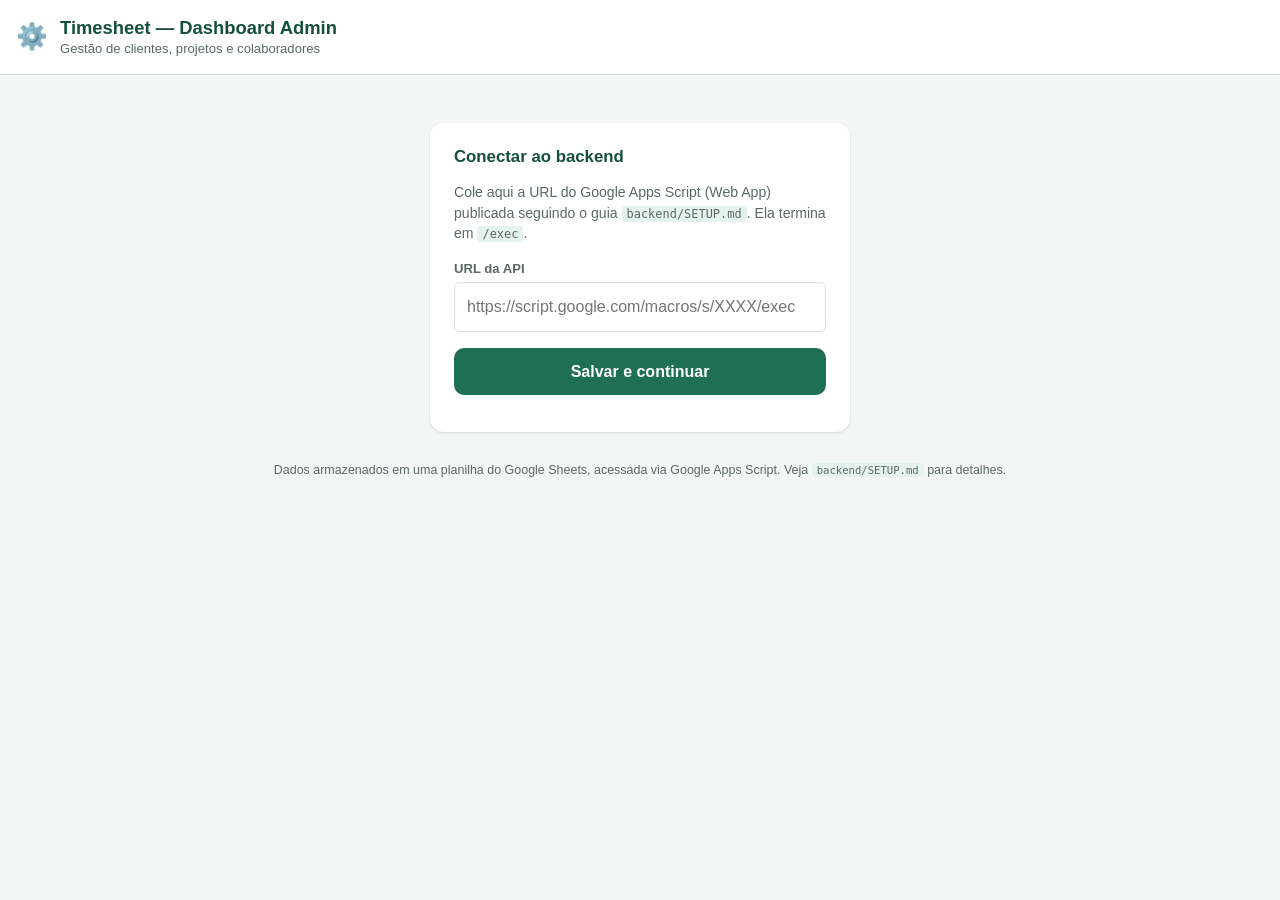
==== admin-dashboard/index.html @ f883aba2 "Adiciona mapa de calor colaborador×projeto, gráfico por projeto e ordenação alfabética - Mapa de cal" ====
<!DOCTYPE html>
<html lang="pt-BR">
<head>
  <meta charset="UTF-8" />
  <meta name="viewport" content="width=device-width, initial-scale=1" />
  <title>Timesheet — Dashboard Admin</title>
  <link rel="stylesheet" href="css/styles.css" />
</head>
<body>

  <header class="admin-header">
    <div class="admin-header__brand">
      <span class="admin-header__logo" aria-hidden="true">⚙️</span>
      <div>
        <h1>Timesheet — Dashboard Admin</h1>
        <p class="admin-header__subtitle">Gestão de clientes, projetos e colaboradores</p>
      </div>
    </div>
    <div id="sessionInfo" class="admin-header__session hidden">
      <span id="sessionUserName"></span>
      <button id="logoutButton" class="btn btn--ghost btn--small">Sair</button>
    </div>
  </header>

  <main class="admin-main">

    <div id="toastArea" class="toast-area" aria-live="assertive"></div>

    <!-- ------------------------- Tela de configuração da API ------------------------- -->
    <section id="configScreen" class="card auth-card hidden">
      <h2>Conectar ao backend</h2>
      <p class="muted">
        Cole aqui a URL do Google Apps Script (Web App) publicada seguindo o guia
        <code>backend/SETUP.md</code>. Ela termina em <code>/exec</code>.
      </p>
      <form id="configForm" class="stacked-form">
        <div class="field">
          <label for="apiUrlInput">URL da API</label>
          <input type="url" id="apiUrlInput" placeholder="https://script.google.com/macros/s/XXXX/exec" required />
        </div>
        <button type="submit" class="btn btn--start">Salvar e continuar</button>
      </form>
      <p id="configTestResult" class="config-test-result"></p>
    </section>

    <!-- ------------------------------- Tela de login ------------------------------- -->
    <section id="loginScreen" class="card auth-card hidden">
      <h2>Entrar</h2>
      <p class="muted">Acesso restrito a colaboradores com perfil administrador.</p>
      <form id="loginForm" class="stacked-form">
        <div class="field">
          <label for="loginEmail">E-mail</label>
          <input type="email" id="loginEmail" required autocomplete="username" />
        </div>
        <div class="field">
          <label for="loginPassword">Senha</label>
          <input type="password" id="loginPassword" required autocomplete="current-password" />
        </div>
        <button type="submit" class="btn btn--start">Entrar</button>
      </form>
      <button id="changeApiUrlButton" class="link-button">Trocar URL da API</button>
    </section>

    <!-- ------------------------------ Dashboard ------------------------------ -->
    <section id="dashboardScreen" class="hidden">

      <nav class="tabs" role="tablist">
        <button class="tab-button is-active" data-tab="clientes" role="tab">Clientes</button>
        <button class="tab-button" data-tab="projetos" role="tab">Projetos</button>
        <button class="tab-button" data-tab="colaboradores" role="tab">Colaboradores</button>
        <button class="tab-button" data-tab="apontamentos" role="tab">Apontamentos</button>
      </nav>

      <!-- ---------------- Clientes ---------------- -->
      <section id="tab-clientes" class="tab-panel card">
        <div class="panel-header">
          <h2>Clientes</h2>
          <button class="btn btn--start btn--small" id="newClienteButton">+ Novo cliente</button>
        </div>

        <form id="clienteForm" class="inline-form hidden">
          <input type="hidden" id="clienteId" />
          <div class="field">
            <label for="clienteNome">Nome do cliente</label>
            <input type="text" id="clienteNome" required />
          </div>
          <div class="field field--checkbox">
            <label><input type="checkbox" id="clienteAtivo" checked /> Ativo</label>
          </div>
          <div class="inline-form__actions">
            <button type="submit" class="btn btn--start btn--small">Salvar</button>
            <button type="button" class="btn btn--ghost btn--small" id="cancelClienteButton">Cancelar</button>
          </div>
        </form>

        <div class="table-wrapper">
          <table class="data-table">
            <thead>
              <tr><th>Nome</th><th>Status</th><th></th></tr>
            </thead>
            <tbody id="clientesTableBody"></tbody>
          </table>
          <p id="clientesEmptyState" class="empty-state hidden">Nenhum cliente cadastrado ainda.</p>
        </div>
      </section>

      <!-- ---------------- Projetos ---------------- -->
      <section id="tab-projetos" class="tab-panel card hidden">
        <div class="panel-header">
          <h2>Projetos</h2>
          <button class="btn btn--start btn--small" id="newProjetoButton">+ Novo projeto</button>
        </div>

        <form id="projetoForm" class="inline-form hidden">
          <input type="hidden" id="projetoId" />
          <div class="field">
            <label for="projetoCliente">Cliente</label>
            <select id="projetoCliente" required></select>
          </div>
          <div class="field">
            <label for="projetoNome">Nome do projeto</label>
            <input type="text" id="projetoNome" required />
          </div>
          <div class="field field--checkbox">
            <label><input type="checkbox" id="projetoAtivo" checked /> Ativo</label>
          </div>
          <div class="inline-form__actions">
            <button type="submit" class="btn btn--start btn--small">Salvar</button>
            <button type="button" class="btn btn--ghost btn--small" id="cancelProjetoButton">Cancelar</button>
          </div>
        </form>

        <div class="table-wrapper">
          <table class="data-table">
            <thead>
              <tr><th>Cliente</th><th>Projeto</th><th>Status</th><th></th></tr>
            </thead>
            <tbody id="projetosTableBody"></tbody>
          </table>
          <p id="projetosEmptyState" class="empty-state hidden">Nenhum projeto cadastrado ainda.</p>
        </div>
      </section>

      <!-- ---------------- Colaboradores ---------------- -->
      <section id="tab-colaboradores" class="tab-panel card hidden">
        <div class="panel-header">
          <h2>Colaboradores</h2>
          <button class="btn btn--start btn--small" id="newColaboradorButton">+ Novo colaborador</button>
        </div>

        <form id="colaboradorForm" class="inline-form hidden">
          <input type="hidden" id="colaboradorId" />
          <div class="field">
            <label for="colaboradorNome">Nome</label>
            <input type="text" id="colaboradorNome" required />
          </div>
          <div class="field">
            <label for="colaboradorEmail">E-mail</label>
            <input type="email" id="colaboradorEmail" required />
          </div>
          <div class="field">
            <label for="colaboradorSenha">Senha</label>
            <input type="password" id="colaboradorSenha" placeholder="Deixe em branco para manter a atual" />
          </div>
          <div class="field">
            <label for="colaboradorPapel">Perfil</label>
            <select id="colaboradorPapel">
              <option value="colaborador">Colaborador</option>
              <option value="admin">Administrador</option>
            </select>
          </div>
          <div class="field">
            <label for="colaboradorCargo">Cargo</label>
            <input type="text" id="colaboradorCargo" placeholder="Ex.: Consultor Sênior (opcional)" />
          </div>
          <div class="field field--checkbox">
            <label><input type="checkbox" id="colaboradorAtivo" checked /> Ativo</label>
          </div>
          <div class="inline-form__actions">
            <button type="submit" class="btn btn--start btn--small">Salvar</button>
            <button type="button" class="btn btn--ghost btn--small" id="cancelColaboradorButton">Cancelar</button>
          </div>
        </form>

        <div class="table-wrapper">
          <table class="data-table">
            <thead>
              <tr><th>Nome</th><th>E-mail</th><th>Cargo</th><th>Perfil</th><th>Status</th><th></th></tr>
            </thead>
            <tbody id="colaboradoresTableBody"></tbody>
          </table>
          <p id="colaboradoresEmptyState" class="empty-state hidden">Nenhum colaborador cadastrado ainda.</p>
        </div>
      </section>

      <!-- ---------------- Apontamentos ---------------- -->
      <section id="tab-apontamentos" class="tab-panel card hidden">
        <div class="panel-header">
          <h2>Apontamentos</h2>
          <div class="panel-header__controls">
            <label for="apontamentosRangeSelect" class="visually-hidden">Período</label>
            <select id="apontamentosRangeSelect">
              <option value="15">Últimos 15 dias úteis</option>
              <option value="30">Últimos 30 dias úteis</option>
              <option value="60">Últimos 60 dias úteis</option>
            </select>
            <button class="btn btn--ghost btn--small" id="refreshApontamentosButton">Atualizar</button>
          </div>
        </div>

        <p class="muted">
          Verificação automática: quem não apontou ou deixou uma atividade em aberto num dia útil recebe um lembrete
          por e-mail sozinho, todo fim de dia. Fins de semana e feriados (nacionais e de Paulínia/SP) não contam.
          Este painel mostra a frequência de pendências para você avaliar quando vale um reforço manual.
        </p>

        <h3 class="section-subheading">Conformidade de apontamento</h3>
        <div class="table-wrapper">
          <table class="data-table">
            <thead>
              <tr>
                <th>Colaborador</th>
                <th>Dias sem apontar</th>
                <th>Atividades em aberto</th>
                <th>Situação</th>
                <th></th>
              </tr>
            </thead>
            <tbody id="conformidadeTableBody"></tbody>
          </table>
          <p id="conformidadeEmptyState" class="empty-state hidden">Nenhum colaborador ativo cadastrado ainda.</p>
        </div>

        <h3 class="section-subheading">Filtrar horas por período, cliente e projeto</h3>
        <form id="horasFiltroForm" class="horas-filtro">
          <div class="field">
            <label for="horasFiltroDe">De</label>
            <input type="date" id="horasFiltroDe" />
          </div>
          <div class="field">
            <label for="horasFiltroAte">Até</label>
            <input type="date" id="horasFiltroAte" />
          </div>
          <div class="field">
            <label for="horasFiltroCliente">Cliente</label>
            <select id="horasFiltroCliente">
              <option value="">Todos os clientes</option>
            </select>
          </div>
          <div class="field">
            <label for="horasFiltroProjeto">Projeto</label>
            <select id="horasFiltroProjeto">
              <option value="">Todos os projetos</option>
            </select>
          </div>
          <button type="button" class="btn btn--ghost btn--small" id="limparFiltroHorasButton">Limpar filtros</button>
        </form>

        <h3 class="section-subheading">Distribuição de horas do departamento</h3>
        <p id="departamentoChartEmptyState" class="empty-state hidden">Nenhum apontamento concluído no período/filtro selecionado.</p>
        <div id="departamentoChartContainer" class="departamento-chart-container"></div>

        <h3 class="section-subheading">Mapa de calor — Colaboradores × Projetos</h3>
        <p class="muted">Horas de cada colaborador em cada projeto, respeitando os filtros acima. Quanto mais escura a célula, mais horas.</p>
        <p id="heatmapEmptyState" class="empty-state hidden">Nenhum apontamento concluído no período/filtro selecionado.</p>
        <div class="heatmap-wrap">
          <table class="heatmap" id="heatmapTable"></table>
        </div>
        <div id="heatmapLegend" class="heatmap-legend hidden">
          <span>Menos horas</span>
          <span class="ramp"></span>
          <span>Mais horas</span>
        </div>

        <h3 class="section-subheading">Distribuição de horas por colaborador</h3>
        <p id="horasChartEmptyState" class="empty-state hidden">Nenhum apontamento concluído no período/filtro selecionado.</p>
        <div id="horasChartContainer" class="horas-chart-container"></div>

        <h3 class="section-subheading">Consumo de horas por projeto</h3>
        <p class="muted">Total e composição por atividade de cada projeto — sempre com todo o histórico, independente dos filtros acima.</p>
        <p id="projetoChartEmptyState" class="empty-state hidden">Nenhum apontamento concluído ainda.</p>
        <div id="projetoChartContainer" class="horas-chart-container"></div>
      </section>

    </section>

  </main>

  <footer class="admin-footer">
    <p>Dados armazenados em uma planilha do Google Sheets, acessada via Google Apps Script. Veja <code>backend/SETUP.md</code> para detalhes.</p>
  </footer>

  <script src="js/data.js"></script>
  <script src="js/holidays.js"></script>
  <script src="js/api.js"></script>
  <script src="js/app.js"></script>
</body>
</html>
---- admin-dashboard/css/styles.css ----
/* ==========================================================================
   Dashboard Admin — styles.css
   Mesma linguagem visual do app de campo (Timesheet).
   ========================================================================== */

:root {
  --color-primary: #1f6f54;
  --color-primary-dark: #16503d;
  --color-primary-light: #e6f2ee;
  --color-danger: #b3441e;
  --color-danger-light: #fbeae3;
  --color-warning: #8a6d1a;
  --color-warning-light: #fdf3d9;
  --color-success: #1f6f54;
  --color-text: #1e2422;
  --color-text-muted: #5c6863;
  --color-border: #d9e0dc;
  --color-bg: #f4f6f5;
  --color-surface: #ffffff;

  --radius-sm: 6px;
  --radius-md: 10px;
  --radius-lg: 14px;

  --shadow-card: 0 1px 3px rgba(20, 30, 26, 0.08), 0 1px 2px rgba(20, 30, 26, 0.06);

  --space-1: 4px;
  --space-2: 8px;
  --space-3: 12px;
  --space-4: 16px;
  --space-5: 24px;
  --space-6: 32px;

  /* Paleta categórica (validada para daltonismo) para as 6 atividades fixas do
     app de campo, sempre na mesma ordem — cor identifica a atividade, nunca a
     posição/ranking. */
  --activity-1: #2a78d6;
  --activity-2: #eb6834;
  --activity-3: #1baf7a;
  --activity-4: #eda100;
  --activity-5: #e87ba4;
  --activity-6: #008300;

  /* Rampa sequencial (mesmo azul do slot 1) para o mapa de calor — mais
     escuro = mais horas. */
  --heat-min: #cde2fb;
  --heat-max: #0d366b;

  font-size: 16px;
}

* { box-sizing: border-box; }
html, body { margin: 0; padding: 0; }

body {
  font-family: -apple-system, BlinkMacSystemFont, "Segoe UI", Roboto, Helvetica, Arial, sans-serif;
  background: var(--color-bg);
  color: var(--color-text);
  line-height: 1.45;
  padding-bottom: var(--space-6);
}

h1, h2 { margin: 0; line-height: 1.25; }
.hidden { display: none !important; }
.muted { color: var(--color-text-muted); font-size: 0.88rem; }

code {
  background: var(--color-primary-light);
  padding: 1px 5px;
  border-radius: 4px;
  font-size: 0.85em;
}

/* ------------------------------ Header ------------------------------ */

.admin-header {
  display: flex;
  align-items: center;
  justify-content: space-between;
  gap: var(--space-3);
  padding: var(--space-4);
  background: var(--color-surface);
  border-bottom: 1px solid var(--color-border);
  flex-wrap: wrap;
}

.admin-header__brand {
  display: flex;
  align-items: center;
  gap: var(--space-3);
}

.admin-header__logo { font-size: 1.6rem; }
.admin-header h1 { font-size: 1.15rem; color: var(--color-primary-dark); }
.admin-header__subtitle { margin: 0; font-size: 0.82rem; color: var(--color-text-muted); }

.admin-header__session {
  display: flex;
  align-items: center;
  gap: var(--space-3);
  font-size: 0.88rem;
  font-weight: 600;
}

/* ------------------------------- Main -------------------------------- */

.admin-main {
  padding: var(--space-4);
  max-width: 1000px;
  margin: 0 auto;
  display: flex;
  flex-direction: column;
  gap: var(--space-5);
}

.card {
  background: var(--color-surface);
  border-radius: var(--radius-lg);
  box-shadow: var(--shadow-card);
  padding: var(--space-5);
}

.card h2 {
  font-size: 1.05rem;
  color: var(--color-primary-dark);
}

/* ------------------------------- Toasts ------------------------------- */

.toast-area {
  position: fixed;
  top: var(--space-4);
  right: var(--space-4);
  left: var(--space-4);
  z-index: 50;
  display: flex;
  flex-direction: column;
  gap: var(--space-2);
  pointer-events: none;
}

.toast {
  margin-left: auto;
  max-width: 360px;
  padding: var(--space-3) var(--space-4);
  border-radius: var(--radius-md);
  font-size: 0.88rem;
  box-shadow: var(--shadow-card);
  animation: toast-in 0.15s ease-out;
}

.toast--success { background: var(--color-primary); color: #fff; }
.toast--error { background: var(--color-danger); color: #fff; }

@keyframes toast-in {
  from { opacity: 0; transform: translateY(-6px); }
  to { opacity: 1; transform: translateY(0); }
}

/* --------------------------- Auth (config/login) ------------------------ */

.auth-card {
  max-width: 420px;
  margin: var(--space-6) auto 0;
}

.stacked-form {
  display: flex;
  flex-direction: column;
  gap: var(--space-4);
  margin-top: var(--space-4);
}

.config-test-result {
  margin-top: var(--space-3);
  font-size: 0.85rem;
}

.config-test-result.ok { color: var(--color-primary-dark); }
.config-test-result.error { color: var(--color-danger); }

/* -------------------------------- Forms -------------------------------- */

.field {
  display: flex;
  flex-direction: column;
  gap: var(--space-1);
}

.field label {
  font-size: 0.82rem;
  font-weight: 600;
  color: var(--color-text-muted);
}

.field--checkbox label {
  flex-direction: row;
  align-items: center;
  gap: var(--space-2);
  font-weight: 500;
}

select, input[type="text"], input[type="email"], input[type="password"], input[type="url"] {
  font: inherit;
  padding: var(--space-3);
  border: 1px solid var(--color-border);
  border-radius: var(--radius-sm);
  background: var(--color-surface);
  color: var(--color-text);
  width: 100%;
}

.btn {
  font: inherit;
  font-weight: 600;
  padding: var(--space-3) var(--space-5);
  border-radius: var(--radius-md);
  border: none;
  cursor: pointer;
}

.btn--start { background: var(--color-primary); color: #fff; }
.btn--start:hover { background: var(--color-primary-dark); }

.btn--ghost {
  background: transparent;
  color: var(--color-primary-dark);
  border: 1px solid var(--color-primary);
}

.btn--small { padding: var(--space-2) var(--space-3); font-size: 0.85rem; }

.link-button {
  background: none;
  border: none;
  color: var(--color-primary);
  font-size: 0.82rem;
  cursor: pointer;
  text-decoration: underline;
  margin-top: var(--space-3);
  padding: 0;
}

/* --------------------------------- Tabs --------------------------------- */

.tabs {
  display: flex;
  gap: var(--space-2);
  margin-bottom: var(--space-4);
  flex-wrap: wrap;
}

.tab-button {
  font: inherit;
  font-weight: 600;
  padding: var(--space-2) var(--space-4);
  border-radius: 999px;
  border: 1px solid var(--color-border);
  background: var(--color-surface);
  color: var(--color-text-muted);
  cursor: pointer;
}

.tab-button.is-active {
  background: var(--color-primary);
  border-color: var(--color-primary);
  color: #fff;
}

/* ------------------------------ Panel/forms ------------------------------ */

.panel-header {
  display: flex;
  justify-content: space-between;
  align-items: center;
  gap: var(--space-3);
  margin-bottom: var(--space-4);
  flex-wrap: wrap;
}

.panel-header h2 { margin: 0; }

.panel-header__controls {
  display: flex;
  align-items: center;
  gap: var(--space-2);
}

.panel-header__controls select {
  width: auto;
  padding: var(--space-2) var(--space-3);
  font-size: 0.85rem;
}

.visually-hidden {
  position: absolute;
  width: 1px;
  height: 1px;
  overflow: hidden;
  clip: rect(0 0 0 0);
  white-space: nowrap;
}

.section-subheading {
  margin: var(--space-5) 0 var(--space-2);
  font-size: 0.95rem;
  color: var(--color-primary-dark);
}
.section-subheading:first-of-type { margin-top: 0; }

.inline-form {
  display: grid;
  grid-template-columns: 1fr;
  gap: var(--space-3);
  background: var(--color-primary-light);
  padding: var(--space-4);
  border-radius: var(--radius-md);
  margin-bottom: var(--space-4);
}

.inline-form__actions {
  display: flex;
  gap: var(--space-2);
}

/* -------------------------------- Tables --------------------------------- */

.table-wrapper { overflow-x: auto; }

.data-table {
  width: 100%;
  border-collapse: collapse;
  font-size: 0.88rem;
  min-width: 480px;
}

.data-table th, .data-table td {
  text-align: left;
  padding: var(--space-2) var(--space-3);
  border-bottom: 1px solid var(--color-border);
  vertical-align: middle;
}

.data-table th {
  color: var(--color-text-muted);
  font-size: 0.75rem;
  text-transform: uppercase;
  letter-spacing: 0.03em;
}

.status-pill {
  display: inline-block;
  font-size: 0.72rem;
  font-weight: 600;
  padding: 2px 10px;
  border-radius: 999px;
}

.status-pill--active { background: var(--color-primary-light); color: var(--color-primary-dark); }
.status-pill--inactive { background: var(--color-danger-light); color: var(--color-danger); }

.role-pill {
  display: inline-block;
  font-size: 0.72rem;
  font-weight: 600;
  padding: 2px 10px;
  border-radius: 999px;
  background: var(--color-warning-light);
  color: var(--color-warning);
}

/* Status semântico (conformidade de apontamento) — paleta fixa, nunca reaproveitada
   para outra coisa, sempre acompanhada de ícone + texto (nunca só a cor). */
.status-pill--good { background: #e3f7e3; color: #0ca30c; }
.status-pill--warning { background: #fdf0d9; color: #8a6d1a; }
.status-pill--critical { background: #fbe3e3; color: #b3271f; }

.row-actions { display: flex; gap: var(--space-2); }

.row-actions button {
  background: none;
  border: none;
  cursor: pointer;
  font-size: 0.85rem;
  color: var(--color-primary-dark);
  text-decoration: underline;
  padding: 0;
}

.empty-state {
  color: var(--color-text-muted);
  font-size: 0.9rem;
  text-align: center;
  padding: var(--space-4);
}

.admin-footer {
  max-width: 1000px;
  margin: 0 auto;
  padding: 0 var(--space-4);
  font-size: 0.78rem;
  color: var(--color-text-muted);
  text-align: center;
}

/* ---------------------- Filtro de horas ---------------------- */

.horas-filtro {
  display: flex;
  flex-wrap: wrap;
  align-items: flex-end;
  gap: var(--space-3);
  background: var(--color-bg);
  border: 1px solid var(--color-border);
  padding: var(--space-3) var(--space-4);
  border-radius: var(--radius-md);
}

.horas-filtro .field { flex: 1 1 160px; min-width: 140px; }

.horas-filtro select,
.horas-filtro input[type="date"] {
  padding: var(--space-2) var(--space-3);
  font-size: 0.85rem;
}

/* ---------------------- Gráfico de pizza do departamento ---------------------- */

.departamento-chart-container {
  display: flex;
  flex-wrap: wrap;
  align-items: center;
  gap: var(--space-5);
}

.departamento-chart__svg-wrap { flex: 0 0 auto; }

.departamento-chart__legend {
  flex: 1 1 240px;
  display: flex;
  flex-direction: column;
  gap: var(--space-2);
}

.departamento-chart__legend-row {
  display: grid;
  grid-template-columns: 12px 1fr auto auto;
  align-items: center;
  gap: var(--space-2);
  font-size: 0.85rem;
}

.departamento-chart__legend-row i {
  width: 12px;
  height: 12px;
  border-radius: 3px;
}

.departamento-chart__legend-name { color: var(--color-text); }

.departamento-chart__legend-pct {
  font-weight: 700;
  font-variant-numeric: tabular-nums;
  color: var(--color-primary-dark);
  min-width: 3.2em;
  text-align: right;
}

.departamento-chart__legend-hours {
  font-size: 0.78rem;
  color: var(--color-text-muted);
  font-variant-numeric: tabular-nums;
  min-width: 4.5em;
  text-align: right;
}

.departamento-chart__slice { transition: opacity 0.1s ease; }
.departamento-chart__slice:hover { opacity: 0.85; }

/* ---------------------- Mapa de calor ---------------------- */

.heatmap-wrap { overflow-x: auto; }

table.heatmap {
  border-collapse: collapse;
  font-size: 0.8rem;
  min-width: 480px;
}

table.heatmap th, table.heatmap td {
  padding: 6px 8px;
  text-align: center;
  border: 1px solid var(--color-surface);
}

table.heatmap thead th {
  color: var(--color-text-muted);
  font-weight: 600;
  font-size: 0.72rem;
  writing-mode: vertical-rl;
  transform: rotate(180deg);
  height: 90px;
  vertical-align: bottom;
  padding-bottom: var(--space-2);
  border: none;
}

table.heatmap tbody th {
  text-align: left;
  font-weight: 600;
  color: var(--color-text);
  white-space: nowrap;
  padding-right: var(--space-3);
  border: none;
  font-size: 0.78rem;
}
table.heatmap tbody th span {
  display: block;
  font-weight: 400;
  color: var(--color-text-muted);
  font-size: 0.7rem;
}

table.heatmap td.cell {
  border-radius: 4px;
  font-variant-numeric: tabular-nums;
  font-weight: 600;
  min-width: 46px;
}
table.heatmap td.cell.empty {
  background: var(--color-bg);
  color: var(--color-border);
  font-weight: 400;
}

.heatmap-legend {
  display: flex;
  align-items: center;
  gap: var(--space-2);
  margin-top: var(--space-3);
  font-size: 0.75rem;
  color: var(--color-text-muted);
}
.heatmap-legend .ramp {
  width: 160px;
  height: 10px;
  border-radius: 5px;
  background: linear-gradient(90deg, var(--heat-min), var(--heat-max));
}

/* ---------------------- Gráfico de horas por atividade ---------------------- */

.horas-chart-container {
  display: flex;
  flex-direction: column;
  gap: var(--space-4);
}

.horas-chart__legend {
  display: flex;
  flex-wrap: wrap;
  gap: var(--space-2) var(--space-4);
  font-size: 0.78rem;
  color: var(--color-text-muted);
}

.horas-chart__legend-item {
  display: inline-flex;
  align-items: center;
  gap: 6px;
}

.horas-chart__legend-item i {
  width: 10px;
  height: 10px;
  border-radius: 2px;
  display: inline-block;
  flex-shrink: 0;
}

.horas-chart__rows {
  display: flex;
  flex-direction: column;
  gap: var(--space-3);
}

.horas-chart__row {
  display: grid;
  grid-template-columns: 140px 1fr;
  align-items: center;
  gap: var(--space-3);
}

.horas-chart__label {
  display: flex;
  flex-direction: column;
  overflow: hidden;
}

.horas-chart__name {
  font-weight: 600;
  font-size: 0.85rem;
  white-space: nowrap;
  overflow: hidden;
  text-overflow: ellipsis;
}

.horas-chart__total {
  font-size: 0.72rem;
  color: var(--color-text-muted);
  font-variant-numeric: tabular-nums;
}

.horas-chart__track {
  display: flex;
  height: 24px;
  border-radius: 4px;
  overflow: hidden;
  background: var(--color-bg);
  border: 1px solid var(--color-border);
}

.horas-chart__segment {
  position: relative;
  min-width: 3px;
  border-right: 2px solid var(--color-surface);
  transition: opacity 0.1s ease;
}
.horas-chart__segment:last-child { border-right: none; }
.horas-chart__segment:hover { opacity: 0.85; }

.horas-chart__segment-label {
  position: absolute;
  inset: 0;
  display: flex;
  align-items: center;
  justify-content: center;
  font-size: 0.68rem;
  font-weight: 700;
  color: #fff;
  text-shadow: 0 1px 1px rgba(0, 0, 0, 0.25);
  pointer-events: none;
  white-space: nowrap;
  overflow: hidden;
}

@media (min-width: 640px) {
  .inline-form { grid-template-columns: 1fr 1fr; }
  .inline-form__actions { grid-column: 1 / -1; }
}
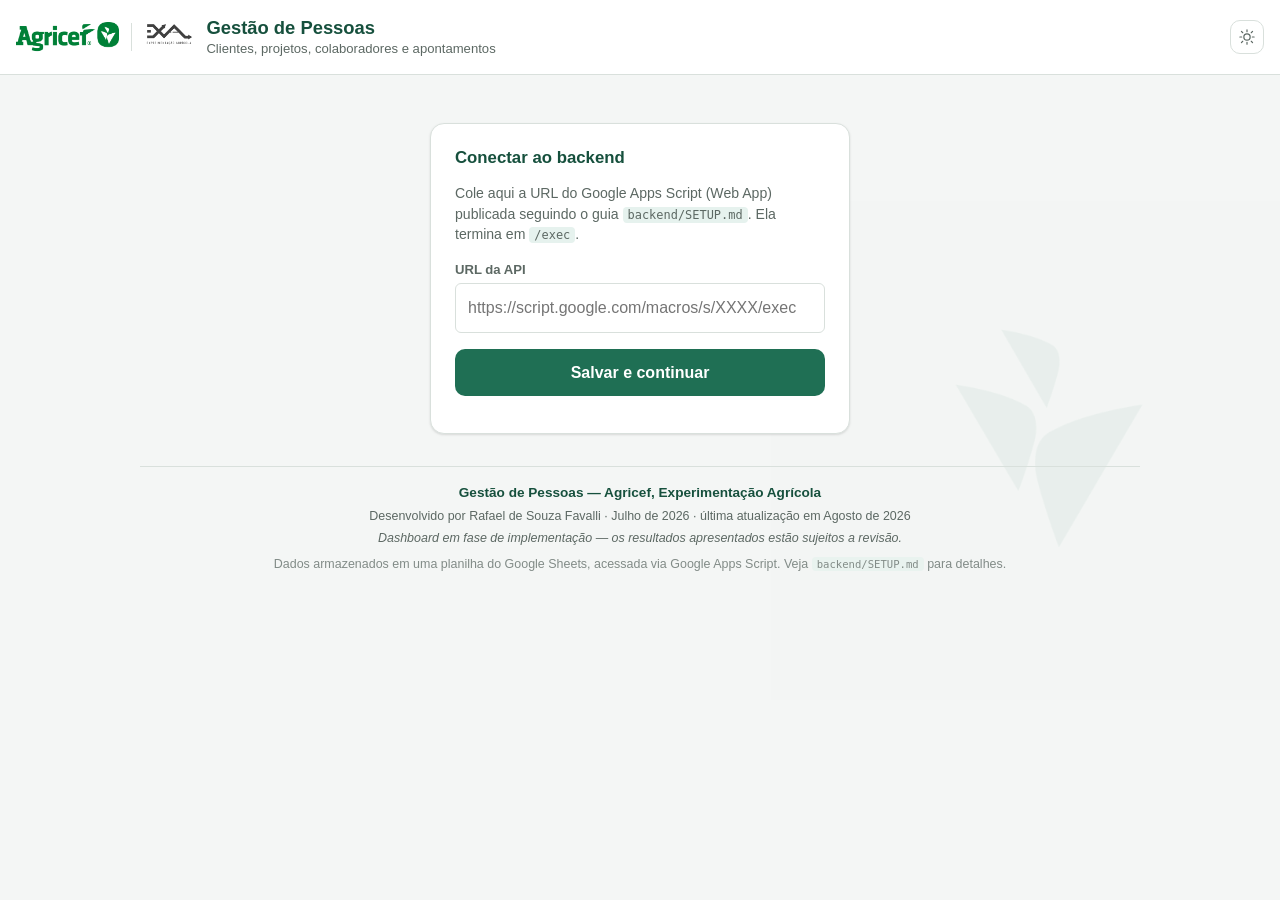
==== commit 008a2827: "Finaliza o dashboard: obrigatoriedade de apontamento, redesign visual, PDF e rodapé - Adiciona campo" ====
--- a/admin-dashboard/index.html
+++ b/admin-dashboard/index.html
@@ -5,20 +5,44 @@
   <meta name="viewport" content="width=device-width, initial-scale=1" />
   <title>Timesheet — Dashboard Admin</title>
   <link rel="stylesheet" href="css/styles.css" />
+  <script>
+    // Aplica o tema salvo antes do primeiro paint, pra não piscar claro→escuro.
+    (function () {
+      var saved = localStorage.getItem('timesheet_admin_theme');
+      if (saved === 'dark' || saved === 'light') {
+        document.documentElement.setAttribute('data-theme', saved);
+      }
+    })();
+  </script>
 </head>
 <body>
 
+  <div class="watermark" aria-hidden="true"></div>
+
   <header class="admin-header">
     <div class="admin-header__brand">
-      <span class="admin-header__logo" aria-hidden="true">⚙️</span>
+      <img class="admin-header__logo-empresa" src="assets/Agricef - Logo Empresa.png" alt="Agricef" />
+      <span class="admin-header__divider" aria-hidden="true"></span>
+      <img class="admin-header__logo-exa" src="assets/Agricef - .png" alt="EXA — Experimentação Agrícola" />
       <div>
-        <h1>Timesheet — Dashboard Admin</h1>
-        <p class="admin-header__subtitle">Gestão de clientes, projetos e colaboradores</p>
+        <h1>Gestão de Pessoas</h1>
+        <p class="admin-header__subtitle">Clientes, projetos, colaboradores e apontamentos</p>
       </div>
     </div>
-    <div id="sessionInfo" class="admin-header__session hidden">
-      <span id="sessionUserName"></span>
-      <button id="logoutButton" class="btn btn--ghost btn--small">Sair</button>
+    <div class="admin-header__actions">
+      <button type="button" id="themeToggleButton" class="theme-toggle" aria-label="Alternar tema claro/escuro" title="Alternar tema claro/escuro">
+        <svg class="theme-toggle__icon theme-toggle__icon--sun" viewBox="0 0 24 24" fill="none" stroke="currentColor" stroke-width="1.6" aria-hidden="true">
+          <circle cx="12" cy="12" r="4.2" />
+          <path d="M12 2.5v2.4M12 19.1v2.4M4.6 4.6l1.7 1.7M17.7 17.7l1.7 1.7M2.5 12h2.4M19.1 12h2.4M4.6 19.4l1.7-1.7M17.7 6.3l1.7-1.7" stroke-linecap="round" />
+        </svg>
+        <svg class="theme-toggle__icon theme-toggle__icon--moon" viewBox="0 0 24 24" fill="none" stroke="currentColor" stroke-width="1.6" aria-hidden="true">
+          <path d="M20 14.5A8.5 8.5 0 1 1 9.5 4a6.8 6.8 0 0 0 10.5 10.5Z" stroke-linejoin="round" />
+        </svg>
+      </button>
+      <div id="sessionInfo" class="admin-header__session hidden">
+        <span id="sessionUserName"></span>
+        <button id="logoutButton" class="btn btn--ghost btn--small">Sair</button>
+      </div>
     </div>
   </header>
 
@@ -64,12 +88,33 @@
     <!-- ------------------------------ Dashboard ------------------------------ -->
     <section id="dashboardScreen" class="hidden">
 
-      <nav class="tabs" role="tablist">
-        <button class="tab-button is-active" data-tab="clientes" role="tab">Clientes</button>
-        <button class="tab-button" data-tab="projetos" role="tab">Projetos</button>
-        <button class="tab-button" data-tab="colaboradores" role="tab">Colaboradores</button>
-        <button class="tab-button" data-tab="apontamentos" role="tab">Apontamentos</button>
-      </nav>
+      <div class="tabs-bar">
+        <nav class="tabs" role="tablist">
+          <button class="tab-button is-active" data-tab="clientes" role="tab">
+            <svg class="tab-icon" viewBox="0 0 24 24" fill="none" stroke="currentColor" stroke-width="1.6" aria-hidden="true"><path d="M4 20V6.8c0-.8.6-1.5 1.4-1.7l6-1.5a1.7 1.7 0 0 1 2.2 1.6V20M4 20h16M9 20v-4.2c0-.5.4-.8.8-.8h1.4c.4 0 .8.3.8.8V20M14 20V9.5c0-.5.4-.9.9-.9h3.2c.5 0 .9.4.9.9V20" stroke-linecap="round" stroke-linejoin="round" /></svg>
+            Clientes
+          </button>
+          <button class="tab-button" data-tab="projetos" role="tab">
+            <svg class="tab-icon" viewBox="0 0 24 24" fill="none" stroke="currentColor" stroke-width="1.6" aria-hidden="true"><path d="M4 5.5c0-.6.4-1 1-1h4l1.6 2h8.4c.6 0 1 .4 1 1v10.9c0 .6-.4 1-1 1H5c-.6 0-1-.4-1-1V5.5Z" stroke-linecap="round" stroke-linejoin="round" /></svg>
+            Projetos
+          </button>
+          <button class="tab-button" data-tab="colaboradores" role="tab">
+            <svg class="tab-icon" viewBox="0 0 24 24" fill="none" stroke="currentColor" stroke-width="1.6" aria-hidden="true"><circle cx="9" cy="8" r="3.2" /><path d="M3.5 19c.6-3.2 3-5 5.5-5s4.9 1.8 5.5 5M15.5 6.8a3 3 0 0 1 0 5.9M18 13.6c2.1.4 3.7 2 4.2 4.9" stroke-linecap="round" stroke-linejoin="round" /></svg>
+            Colaboradores
+          </button>
+          <button class="tab-button" data-tab="apontamentos" role="tab">
+            <svg class="tab-icon" viewBox="0 0 24 24" fill="none" stroke="currentColor" stroke-width="1.6" aria-hidden="true"><circle cx="12" cy="12" r="8.5" /><path d="M12 7.5V12l3 2" stroke-linecap="round" stroke-linejoin="round" /></svg>
+            Apontamentos
+          </button>
+        </nav>
+        <button type="button" class="btn btn--ghost btn--small no-print" id="exportPdfButton">Exportar PDF</button>
+      </div>
+
+      <!-- Só aparece na impressão/exportação em PDF — ver Dashboard.exportReportPdf() em js/app.js -->
+      <div id="printReportHeader" class="print-report-header">
+        <p class="print-report-header__title">Gestão de Pessoas — Agricef, Experimentação Agrícola</p>
+        <p id="printReportHeaderMeta" class="print-report-header__meta"></p>
+      </div>
 
       <!-- ---------------- Clientes ---------------- -->
       <section id="tab-clientes" class="tab-panel card">
@@ -176,6 +221,9 @@
           <div class="field field--checkbox">
             <label><input type="checkbox" id="colaboradorAtivo" checked /> Ativo</label>
           </div>
+          <div class="field field--checkbox">
+            <label><input type="checkbox" id="colaboradorObrigatorioApontamento" checked /> Obrigado a apontar horas</label>
+          </div>
           <div class="inline-form__actions">
             <button type="submit" class="btn btn--start btn--small">Salvar</button>
             <button type="button" class="btn btn--ghost btn--small" id="cancelColaboradorButton">Cancelar</button>
@@ -185,7 +233,7 @@
         <div class="table-wrapper">
           <table class="data-table">
             <thead>
-              <tr><th>Nome</th><th>E-mail</th><th>Cargo</th><th>Perfil</th><th>Status</th><th></th></tr>
+              <tr><th>Nome</th><th>E-mail</th><th>Cargo</th><th>Perfil</th><th>Apontamento</th><th>Status</th><th></th></tr>
             </thead>
             <tbody id="colaboradoresTableBody"></tbody>
           </table>
@@ -280,6 +328,15 @@
         <p class="muted">Total e composição por atividade de cada projeto — sempre com todo o histórico, independente dos filtros acima.</p>
         <p id="projetoChartEmptyState" class="empty-state hidden">Nenhum apontamento concluído ainda.</p>
         <div id="projetoChartContainer" class="horas-chart-container"></div>
+
+        <h3 class="section-subheading">Resumo dos projetos por IA</h3>
+        <p class="muted">
+          Pede pro Gemini escrever um resumo de onde as horas estão concentradas, qual atividade domina em cada
+          projeto e quem é o principal recurso alocado. Os números são sempre calculados pelo sistema — a IA só
+          escreve o texto em cima deles. Cada clique gera uma chamada nova (tem custo, ainda que pequeno).
+        </p>
+        <button type="button" class="btn btn--start btn--small no-print" id="gerarResumoIAButton">Gerar resumo</button>
+        <div id="resumoIAResultado" class="resumo-ia hidden"></div>
       </section>
 
     </section>
@@ -287,7 +344,10 @@
   </main>
 
   <footer class="admin-footer">
-    <p>Dados armazenados em uma planilha do Google Sheets, acessada via Google Apps Script. Veja <code>backend/SETUP.md</code> para detalhes.</p>
+    <p class="admin-footer__title">Gestão de Pessoas — Agricef, Experimentação Agrícola</p>
+    <p class="admin-footer__meta">Desenvolvido por Rafael de Souza Favalli · Julho de 2026 · última atualização em Agosto de 2026</p>
+    <p class="admin-footer__notice">Dashboard em fase de implementação — os resultados apresentados estão sujeitos a revisão.</p>
+    <p class="admin-footer__tech">Dados armazenados em uma planilha do Google Sheets, acessada via Google Apps Script. Veja <code>backend/SETUP.md</code> para detalhes.</p>
   </footer>
 
   <script src="js/data.js"></script>
--- a/admin-dashboard/css/styles.css
+++ b/admin-dashboard/css/styles.css
@@ -46,7 +46,54 @@
   --heat-min: #cde2fb;
   --heat-max: #0d366b;
 
+  /* Status semântico (conformidade de apontamento) — paleta fixa, nunca
+     reaproveitada para outra coisa, sempre acompanhada de ícone + texto. */
+  --status-good: #0ca30c;
+  --status-good-bg: #e3f7e3;
+  --status-warning: #8a6d1a;
+  --status-warning-bg: #fdf0d9;
+  --status-critical: #b3271f;
+  --status-critical-bg: #fbe3e3;
+
+  /* Verde neon — só pra realces pontuais (foco, glow de estado ativo),
+     nunca como cor de texto/preenchimento de área grande. */
+  --color-neon: #39ff8f;
+  --glow-neon: 0 0 0 3px rgba(57, 255, 143, 0.22);
+
+  --transition-fast: 120ms ease;
+
   font-size: 16px;
+}
+
+:root[data-theme="dark"] {
+  --color-primary: #2fa17c;
+  --color-primary-dark: #7fe0bd;
+  --color-primary-light: #163a2f;
+  --color-danger: #e0714a;
+  --color-danger-light: #3d241c;
+  --color-warning: #d9a83a;
+  --color-warning-light: #3a3016;
+  --color-success: #2fa17c;
+  --color-text: #eef2f0;
+  --color-text-muted: #9fada7;
+  --color-border: #2a332e;
+  --color-bg: #12140f;
+  --color-surface: #1a1e19;
+
+  --shadow-card: 0 1px 3px rgba(0, 0, 0, 0.4), 0 1px 2px rgba(0, 0, 0, 0.3);
+
+  --status-good: #4ade80;
+  --status-good-bg: #123d24;
+  --status-warning: #e8c15a;
+  --status-warning-bg: #3a3016;
+  --status-critical: #f0796b;
+  --status-critical-bg: #3d1c18;
+
+  --heat-min: #17324f;
+  --heat-max: #62b4ff;
+
+  --glow-neon: 0 0 0 3px rgba(57, 255, 143, 0.32);
+  color-scheme: dark;
 }
 
 * { box-sizing: border-box; }
@@ -58,6 +105,8 @@
   color: var(--color-text);
   line-height: 1.45;
   padding-bottom: var(--space-6);
+  transition: background var(--transition-fast), color var(--transition-fast);
+  position: relative;
 }
 
 h1, h2 { margin: 0; line-height: 1.25; }
@@ -90,9 +139,27 @@
   gap: var(--space-3);
 }
 
-.admin-header__logo { font-size: 1.6rem; }
+.admin-header__logo-empresa { height: 30px; width: auto; display: block; }
+.admin-header__logo-exa { height: 42px; width: auto; display: block; transition: filter var(--transition-fast); }
+
+/* A logo da EXA é em cinza-escuro sobre fundo transparente — inverte pra
+   ficar clara e legível sobre o header escuro do tema dark. */
+:root[data-theme="dark"] .admin-header__logo-exa { filter: invert(1) brightness(1.15); }
+
+.admin-header__divider {
+  width: 1px;
+  height: 28px;
+  background: var(--color-border);
+}
+
 .admin-header h1 { font-size: 1.15rem; color: var(--color-primary-dark); }
 .admin-header__subtitle { margin: 0; font-size: 0.82rem; color: var(--color-text-muted); }
+
+.admin-header__actions {
+  display: flex;
+  align-items: center;
+  gap: var(--space-3);
+}
 
 .admin-header__session {
   display: flex;
@@ -100,6 +167,72 @@
   gap: var(--space-3);
   font-size: 0.88rem;
   font-weight: 600;
+}
+
+.theme-toggle {
+  display: flex;
+  align-items: center;
+  justify-content: center;
+  width: 34px;
+  height: 34px;
+  padding: 0;
+  border-radius: var(--radius-md);
+  border: 1px solid var(--color-border);
+  background: var(--color-surface);
+  color: var(--color-text-muted);
+  cursor: pointer;
+  transition: color var(--transition-fast), border-color var(--transition-fast), box-shadow var(--transition-fast);
+}
+
+.theme-toggle:hover,
+.theme-toggle:focus-visible {
+  color: var(--color-primary);
+  border-color: var(--color-primary);
+}
+
+.theme-toggle:focus-visible { outline: none; box-shadow: var(--glow-neon); }
+
+.theme-toggle__icon { width: 18px; height: 18px; }
+.theme-toggle__icon--moon { display: none; }
+:root[data-theme="dark"] .theme-toggle__icon--sun { display: none; }
+:root[data-theme="dark"] .theme-toggle__icon--moon { display: block; }
+
+/* ------------------------------ Marca d'água ------------------------------ */
+
+.watermark {
+  position: fixed;
+  inset: 0;
+  z-index: -1;
+  pointer-events: none;
+  overflow: hidden;
+}
+
+.watermark::after {
+  content: '';
+  position: absolute;
+  top: 50%;
+  right: -4%;
+  width: min(46vw, 560px);
+  aspect-ratio: 713 / 636;
+  transform: translateY(-50%);
+  background: var(--color-primary);
+  opacity: 0.05;
+  -webkit-mask-image: url('../assets/Agricef - Logo Folha.png');
+  mask-image: url('../assets/Agricef - Logo Folha.png');
+  -webkit-mask-mode: luminance;
+  mask-mode: luminance;
+  -webkit-mask-repeat: no-repeat;
+  mask-repeat: no-repeat;
+  -webkit-mask-size: contain;
+  mask-size: contain;
+  -webkit-mask-position: center;
+  mask-position: center;
+  transition: background var(--transition-fast);
+}
+
+:root[data-theme="dark"] .watermark::after {
+  opacity: 0.06;
+  background: var(--color-neon);
 }
 
 /* ------------------------------- Main -------------------------------- */
@@ -115,9 +248,11 @@
 
 .card {
   background: var(--color-surface);
+  border: 1px solid var(--color-border);
   border-radius: var(--radius-lg);
   box-shadow: var(--shadow-card);
   padding: var(--space-5);
+  transition: background var(--transition-fast), border-color var(--transition-fast);
 }
 
 .card h2 {
@@ -200,7 +335,8 @@
   font-weight: 500;
 }
 
-select, input[type="text"], input[type="email"], input[type="password"], input[type="url"] {
+select, input[type="text"], input[type="email"], input[type="password"], input[type="url"],
+input[type="number"], input[type="date"] {
   font: inherit;
   padding: var(--space-3);
   border: 1px solid var(--color-border);
@@ -208,6 +344,13 @@
   background: var(--color-surface);
   color: var(--color-text);
   width: 100%;
+  transition: border-color var(--transition-fast), box-shadow var(--transition-fast);
+}
+
+select:focus-visible, input:focus-visible, textarea:focus-visible {
+  outline: none;
+  border-color: var(--color-primary);
+  box-shadow: var(--glow-neon);
 }
 
 .btn {
@@ -219,8 +362,9 @@
   cursor: pointer;
 }
 
-.btn--start { background: var(--color-primary); color: #fff; }
-.btn--start:hover { background: var(--color-primary-dark); }
+.btn--start { background: var(--color-primary); color: #fff; transition: filter var(--transition-fast), box-shadow var(--transition-fast); }
+.btn--start:hover { filter: brightness(0.9); }
+.btn--start:focus-visible { outline: none; box-shadow: var(--glow-neon); }
 
 .btn--ghost {
   background: transparent;
@@ -243,6 +387,14 @@
 
 /* --------------------------------- Tabs --------------------------------- */
 
+.tabs-bar {
+  display: flex;
+  align-items: flex-start;
+  justify-content: space-between;
+  gap: var(--space-3);
+  flex-wrap: wrap;
+}
+
 .tabs {
   display: flex;
   gap: var(--space-2);
@@ -250,7 +402,73 @@
   flex-wrap: wrap;
 }
 
+/* ---------------------- Exportação em PDF (impressão) ---------------------- */
+
+.print-report-header { display: none; }
+
+@media print {
+  .no-print,
+  .admin-header__session,
+  .tabs-bar > .tabs,
+  .watermark,
+  .theme-toggle,
+  form,
+  .panel-header__controls,
+  .row-actions {
+    display: none !important;
+  }
+
+  /* Força o visual claro no PDF mesmo que o dashboard esteja no tema escuro. */
+  :root, :root[data-theme="dark"] {
+    --color-primary: #1f6f54;
+    --color-primary-dark: #16503d;
+    --color-primary-light: #e6f2ee;
+    --color-text: #1e2422;
+    --color-text-muted: #5c6863;
+    --color-border: #d9e0dc;
+    --color-bg: #ffffff;
+    --color-surface: #ffffff;
+    --status-good: #0ca30c;
+    --status-good-bg: #e3f7e3;
+    --status-warning: #8a6d1a;
+    --status-warning-bg: #fdf0d9;
+    --status-critical: #b3271f;
+    --status-critical-bg: #fbe3e3;
+  }
+
+  .admin-header__logo-exa { filter: none !important; }
+
+  body { padding-bottom: 0; }
+  .admin-main { max-width: 100%; padding: 0; }
+  .card { box-shadow: none; border: 1px solid var(--color-border); break-inside: avoid; }
+  .tab-panel.hidden { display: none !important; }
+  .tab-panel:not(.hidden) { display: block !important; }
+
+  .print-report-header {
+    display: block;
+    margin-bottom: var(--space-4);
+    padding-bottom: var(--space-3);
+    border-bottom: 2px solid var(--color-primary);
+  }
+
+  .print-report-header__title {
+    margin: 0;
+    font-size: 1.1rem;
+    font-weight: 700;
+    color: var(--color-primary-dark);
+  }
+
+  .print-report-header__meta {
+    margin: var(--space-1) 0 0;
+    font-size: 0.8rem;
+    color: var(--color-text-muted);
+  }
+}
+
 .tab-button {
+  display: inline-flex;
+  align-items: center;
+  gap: var(--space-2);
   font: inherit;
   font-weight: 600;
   padding: var(--space-2) var(--space-4);
@@ -261,10 +479,22 @@
   cursor: pointer;
 }
 
+.tab-icon { width: 16px; height: 16px; flex-shrink: 0; }
+
+.tab-button {
+  transition: background var(--transition-fast), border-color var(--transition-fast), color var(--transition-fast), box-shadow var(--transition-fast);
+}
+
 .tab-button.is-active {
   background: var(--color-primary);
   border-color: var(--color-primary);
   color: #fff;
+  box-shadow: 0 0 10px rgba(57, 255, 143, 0.28);
+}
+
+.tab-button:focus-visible {
+  outline: none;
+  box-shadow: var(--glow-neon);
 }
 
 /* ------------------------------ Panel/forms ------------------------------ */
@@ -371,9 +601,9 @@
 
 /* Status semântico (conformidade de apontamento) — paleta fixa, nunca reaproveitada
    para outra coisa, sempre acompanhada de ícone + texto (nunca só a cor). */
-.status-pill--good { background: #e3f7e3; color: #0ca30c; }
-.status-pill--warning { background: #fdf0d9; color: #8a6d1a; }
-.status-pill--critical { background: #fbe3e3; color: #b3271f; }
+.status-pill--good { background: var(--status-good-bg); color: var(--status-good); }
+.status-pill--warning { background: var(--status-warning-bg); color: var(--status-warning); }
+.status-pill--critical { background: var(--status-critical-bg); color: var(--status-critical); }
 
 .row-actions { display: flex; gap: var(--space-2); }
 
@@ -396,11 +626,30 @@
 
 .admin-footer {
   max-width: 1000px;
-  margin: 0 auto;
-  padding: 0 var(--space-4);
+  margin: var(--space-4) auto 0;
+  padding: var(--space-4) var(--space-4) var(--space-5);
+  border-top: 1px solid var(--color-border);
   font-size: 0.78rem;
   color: var(--color-text-muted);
   text-align: center;
+}
+
+.admin-footer p { margin: 0 0 var(--space-1); }
+.admin-footer p:last-child { margin-bottom: 0; }
+
+.admin-footer__title {
+  font-weight: 700;
+  font-size: 0.85rem;
+  color: var(--color-primary-dark);
+}
+
+.admin-footer__notice {
+  font-style: italic;
+}
+
+.admin-footer__tech {
+  margin-top: var(--space-2) !important;
+  opacity: 0.75;
 }
 
 /* ---------------------- Filtro de horas ---------------------- */
@@ -476,6 +725,29 @@
 
 .departamento-chart__slice { transition: opacity 0.1s ease; }
 .departamento-chart__slice:hover { opacity: 0.85; }
+
+/* ---------------------- Resumo por IA ---------------------- */
+
+.resumo-ia {
+  margin-top: var(--space-3);
+  padding: var(--space-4);
+  background: var(--color-primary-light);
+  border-radius: var(--radius-md);
+  font-size: 0.9rem;
+  line-height: 1.55;
+  white-space: pre-wrap;
+}
+
+.resumo-ia.loading {
+  color: var(--color-text-muted);
+  font-style: italic;
+}
+
+.resumo-ia.error {
+  background: var(--color-danger-light);
+  color: var(--color-danger);
+  font-style: normal;
+}
 
 /* ---------------------- Mapa de calor ---------------------- */
 
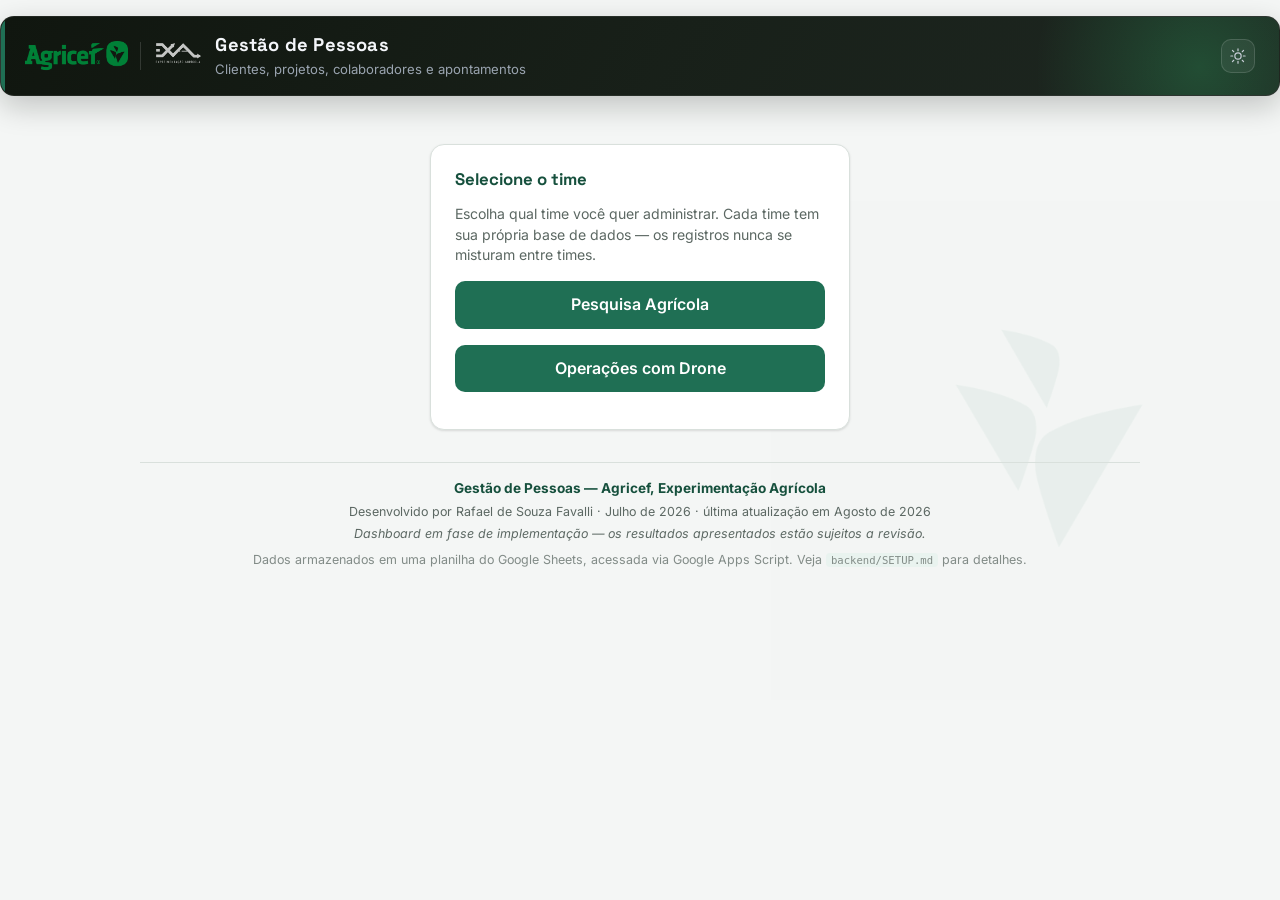
==== commit 0c8db3b4: "Unifica app de campo e Dashboard num só projeto com seletor de time (Pesquisa Agrícola / Drone), exc" ====
--- a/admin-dashboard/index.html
+++ b/admin-dashboard/index.html
@@ -1,358 +1,1060 @@
-<!DOCTYPE html>
-<html lang="pt-BR">
-<head>
-  <meta charset="UTF-8" />
-  <meta name="viewport" content="width=device-width, initial-scale=1" />
-  <title>Timesheet — Dashboard Admin</title>
-  <link rel="stylesheet" href="css/styles.css" />
-  <script>
-    // Aplica o tema salvo antes do primeiro paint, pra não piscar claro→escuro.
-    (function () {
-      var saved = localStorage.getItem('timesheet_admin_theme');
-      if (saved === 'dark' || saved === 'light') {
-        document.documentElement.setAttribute('data-theme', saved);
-      }
-    })();
-  </script>
-</head>
-<body>
-
-  <div class="watermark" aria-hidden="true"></div>
-
-  <header class="admin-header">
-    <div class="admin-header__brand">
-      <img class="admin-header__logo-empresa" src="assets/Agricef - Logo Empresa.png" alt="Agricef" />
-      <span class="admin-header__divider" aria-hidden="true"></span>
-      <img class="admin-header__logo-exa" src="assets/Agricef - .png" alt="EXA — Experimentação Agrícola" />
-      <div>
-        <h1>Gestão de Pessoas</h1>
-        <p class="admin-header__subtitle">Clientes, projetos, colaboradores e apontamentos</p>
-      </div>
-    </div>
-    <div class="admin-header__actions">
-      <button type="button" id="themeToggleButton" class="theme-toggle" aria-label="Alternar tema claro/escuro" title="Alternar tema claro/escuro">
-        <svg class="theme-toggle__icon theme-toggle__icon--sun" viewBox="0 0 24 24" fill="none" stroke="currentColor" stroke-width="1.6" aria-hidden="true">
-          <circle cx="12" cy="12" r="4.2" />
-          <path d="M12 2.5v2.4M12 19.1v2.4M4.6 4.6l1.7 1.7M17.7 17.7l1.7 1.7M2.5 12h2.4M19.1 12h2.4M4.6 19.4l1.7-1.7M17.7 6.3l1.7-1.7" stroke-linecap="round" />
-        </svg>
-        <svg class="theme-toggle__icon theme-toggle__icon--moon" viewBox="0 0 24 24" fill="none" stroke="currentColor" stroke-width="1.6" aria-hidden="true">
-          <path d="M20 14.5A8.5 8.5 0 1 1 9.5 4a6.8 6.8 0 0 0 10.5 10.5Z" stroke-linejoin="round" />
-        </svg>
-      </button>
-      <div id="sessionInfo" class="admin-header__session hidden">
-        <span id="sessionUserName"></span>
-        <button id="logoutButton" class="btn btn--ghost btn--small">Sair</button>
-      </div>
-    </div>
-  </header>
-
-  <main class="admin-main">
-
-    <div id="toastArea" class="toast-area" aria-live="assertive"></div>
-
-    <!-- ------------------------- Tela de configuração da API ------------------------- -->
-    <section id="configScreen" class="card auth-card hidden">
-      <h2>Conectar ao backend</h2>
-      <p class="muted">
-        Cole aqui a URL do Google Apps Script (Web App) publicada seguindo o guia
-        <code>backend/SETUP.md</code>. Ela termina em <code>/exec</code>.
-      </p>
-      <form id="configForm" class="stacked-form">
-        <div class="field">
-          <label for="apiUrlInput">URL da API</label>
-          <input type="url" id="apiUrlInput" placeholder="https://script.google.com/macros/s/XXXX/exec" required />
-        </div>
-        <button type="submit" class="btn btn--start">Salvar e continuar</button>
-      </form>
-      <p id="configTestResult" class="config-test-result"></p>
-    </section>
-
-    <!-- ------------------------------- Tela de login ------------------------------- -->
-    <section id="loginScreen" class="card auth-card hidden">
-      <h2>Entrar</h2>
-      <p class="muted">Acesso restrito a colaboradores com perfil administrador.</p>
-      <form id="loginForm" class="stacked-form">
-        <div class="field">
-          <label for="loginEmail">E-mail</label>
-          <input type="email" id="loginEmail" required autocomplete="username" />
-        </div>
-        <div class="field">
-          <label for="loginPassword">Senha</label>
-          <input type="password" id="loginPassword" required autocomplete="current-password" />
-        </div>
-        <button type="submit" class="btn btn--start">Entrar</button>
-      </form>
-      <button id="changeApiUrlButton" class="link-button">Trocar URL da API</button>
-    </section>
-
-    <!-- ------------------------------ Dashboard ------------------------------ -->
-    <section id="dashboardScreen" class="hidden">
-
-      <div class="tabs-bar">
-        <nav class="tabs" role="tablist">
-          <button class="tab-button is-active" data-tab="clientes" role="tab">
-            <svg class="tab-icon" viewBox="0 0 24 24" fill="none" stroke="currentColor" stroke-width="1.6" aria-hidden="true"><path d="M4 20V6.8c0-.8.6-1.5 1.4-1.7l6-1.5a1.7 1.7 0 0 1 2.2 1.6V20M4 20h16M9 20v-4.2c0-.5.4-.8.8-.8h1.4c.4 0 .8.3.8.8V20M14 20V9.5c0-.5.4-.9.9-.9h3.2c.5 0 .9.4.9.9V20" stroke-linecap="round" stroke-linejoin="round" /></svg>
-            Clientes
-          </button>
-          <button class="tab-button" data-tab="projetos" role="tab">
-            <svg class="tab-icon" viewBox="0 0 24 24" fill="none" stroke="currentColor" stroke-width="1.6" aria-hidden="true"><path d="M4 5.5c0-.6.4-1 1-1h4l1.6 2h8.4c.6 0 1 .4 1 1v10.9c0 .6-.4 1-1 1H5c-.6 0-1-.4-1-1V5.5Z" stroke-linecap="round" stroke-linejoin="round" /></svg>
-            Projetos
-          </button>
-          <button class="tab-button" data-tab="colaboradores" role="tab">
-            <svg class="tab-icon" viewBox="0 0 24 24" fill="none" stroke="currentColor" stroke-width="1.6" aria-hidden="true"><circle cx="9" cy="8" r="3.2" /><path d="M3.5 19c.6-3.2 3-5 5.5-5s4.9 1.8 5.5 5M15.5 6.8a3 3 0 0 1 0 5.9M18 13.6c2.1.4 3.7 2 4.2 4.9" stroke-linecap="round" stroke-linejoin="round" /></svg>
-            Colaboradores
-          </button>
-          <button class="tab-button" data-tab="apontamentos" role="tab">
-            <svg class="tab-icon" viewBox="0 0 24 24" fill="none" stroke="currentColor" stroke-width="1.6" aria-hidden="true"><circle cx="12" cy="12" r="8.5" /><path d="M12 7.5V12l3 2" stroke-linecap="round" stroke-linejoin="round" /></svg>
-            Apontamentos
-          </button>
-        </nav>
-        <button type="button" class="btn btn--ghost btn--small no-print" id="exportPdfButton">Exportar PDF</button>
-      </div>
-
-      <!-- Só aparece na impressão/exportação em PDF — ver Dashboard.exportReportPdf() em js/app.js -->
-      <div id="printReportHeader" class="print-report-header">
-        <p class="print-report-header__title">Gestão de Pessoas — Agricef, Experimentação Agrícola</p>
-        <p id="printReportHeaderMeta" class="print-report-header__meta"></p>
-      </div>
-
-      <!-- ---------------- Clientes ---------------- -->
-      <section id="tab-clientes" class="tab-panel card">
-        <div class="panel-header">
-          <h2>Clientes</h2>
-          <button class="btn btn--start btn--small" id="newClienteButton">+ Novo cliente</button>
-        </div>
-
-        <form id="clienteForm" class="inline-form hidden">
-          <input type="hidden" id="clienteId" />
-          <div class="field">
-            <label for="clienteNome">Nome do cliente</label>
-            <input type="text" id="clienteNome" required />
-          </div>
-          <div class="field field--checkbox">
-            <label><input type="checkbox" id="clienteAtivo" checked /> Ativo</label>
-          </div>
-          <div class="inline-form__actions">
-            <button type="submit" class="btn btn--start btn--small">Salvar</button>
-            <button type="button" class="btn btn--ghost btn--small" id="cancelClienteButton">Cancelar</button>
-          </div>
-        </form>
-
-        <div class="table-wrapper">
-          <table class="data-table">
-            <thead>
-              <tr><th>Nome</th><th>Status</th><th></th></tr>
-            </thead>
-            <tbody id="clientesTableBody"></tbody>
-          </table>
-          <p id="clientesEmptyState" class="empty-state hidden">Nenhum cliente cadastrado ainda.</p>
-        </div>
-      </section>
-
-      <!-- ---------------- Projetos ---------------- -->
-      <section id="tab-projetos" class="tab-panel card hidden">
-        <div class="panel-header">
-          <h2>Projetos</h2>
-          <button class="btn btn--start btn--small" id="newProjetoButton">+ Novo projeto</button>
-        </div>
-
-        <form id="projetoForm" class="inline-form hidden">
-          <input type="hidden" id="projetoId" />
-          <div class="field">
-            <label for="projetoCliente">Cliente</label>
-            <select id="projetoCliente" required></select>
-          </div>
-          <div class="field">
-            <label for="projetoNome">Nome do projeto</label>
-            <input type="text" id="projetoNome" required />
-          </div>
-          <div class="field field--checkbox">
-            <label><input type="checkbox" id="projetoAtivo" checked /> Ativo</label>
-          </div>
-          <div class="inline-form__actions">
-            <button type="submit" class="btn btn--start btn--small">Salvar</button>
-            <button type="button" class="btn btn--ghost btn--small" id="cancelProjetoButton">Cancelar</button>
-          </div>
-        </form>
-
-        <div class="table-wrapper">
-          <table class="data-table">
-            <thead>
-              <tr><th>Cliente</th><th>Projeto</th><th>Status</th><th></th></tr>
-            </thead>
-            <tbody id="projetosTableBody"></tbody>
-          </table>
-          <p id="projetosEmptyState" class="empty-state hidden">Nenhum projeto cadastrado ainda.</p>
-        </div>
-      </section>
-
-      <!-- ---------------- Colaboradores ---------------- -->
-      <section id="tab-colaboradores" class="tab-panel card hidden">
-        <div class="panel-header">
-          <h2>Colaboradores</h2>
-          <button class="btn btn--start btn--small" id="newColaboradorButton">+ Novo colaborador</button>
-        </div>
-
-        <form id="colaboradorForm" class="inline-form hidden">
-          <input type="hidden" id="colaboradorId" />
-          <div class="field">
-            <label for="colaboradorNome">Nome</label>
-            <input type="text" id="colaboradorNome" required />
-          </div>
-          <div class="field">
-            <label for="colaboradorEmail">E-mail</label>
-            <input type="email" id="colaboradorEmail" required />
-          </div>
-          <div class="field">
-            <label for="colaboradorSenha">Senha</label>
-            <input type="password" id="colaboradorSenha" placeholder="Deixe em branco para manter a atual" />
-          </div>
-          <div class="field">
-            <label for="colaboradorPapel">Perfil</label>
-            <select id="colaboradorPapel">
-              <option value="colaborador">Colaborador</option>
-              <option value="admin">Administrador</option>
-            </select>
-          </div>
-          <div class="field">
-            <label for="colaboradorCargo">Cargo</label>
-            <input type="text" id="colaboradorCargo" placeholder="Ex.: Consultor Sênior (opcional)" />
-          </div>
-          <div class="field field--checkbox">
-            <label><input type="checkbox" id="colaboradorAtivo" checked /> Ativo</label>
-          </div>
-          <div class="field field--checkbox">
-            <label><input type="checkbox" id="colaboradorObrigatorioApontamento" checked /> Obrigado a apontar horas</label>
-          </div>
-          <div class="inline-form__actions">
-            <button type="submit" class="btn btn--start btn--small">Salvar</button>
-            <button type="button" class="btn btn--ghost btn--small" id="cancelColaboradorButton">Cancelar</button>
-          </div>
-        </form>
-
-        <div class="table-wrapper">
-          <table class="data-table">
-            <thead>
-              <tr><th>Nome</th><th>E-mail</th><th>Cargo</th><th>Perfil</th><th>Apontamento</th><th>Status</th><th></th></tr>
-            </thead>
-            <tbody id="colaboradoresTableBody"></tbody>
-          </table>
-          <p id="colaboradoresEmptyState" class="empty-state hidden">Nenhum colaborador cadastrado ainda.</p>
-        </div>
-      </section>
-
-      <!-- ---------------- Apontamentos ---------------- -->
-      <section id="tab-apontamentos" class="tab-panel card hidden">
-        <div class="panel-header">
-          <h2>Apontamentos</h2>
-          <div class="panel-header__controls">
-            <label for="apontamentosRangeSelect" class="visually-hidden">Período</label>
-            <select id="apontamentosRangeSelect">
-              <option value="15">Últimos 15 dias úteis</option>
-              <option value="30">Últimos 30 dias úteis</option>
-              <option value="60">Últimos 60 dias úteis</option>
-            </select>
-            <button class="btn btn--ghost btn--small" id="refreshApontamentosButton">Atualizar</button>
-          </div>
-        </div>
-
-        <p class="muted">
-          Verificação automática: quem não apontou ou deixou uma atividade em aberto num dia útil recebe um lembrete
-          por e-mail sozinho, todo fim de dia. Fins de semana e feriados (nacionais e de Paulínia/SP) não contam.
-          Este painel mostra a frequência de pendências para você avaliar quando vale um reforço manual.
-        </p>
-
-        <h3 class="section-subheading">Conformidade de apontamento</h3>
-        <div class="table-wrapper">
-          <table class="data-table">
-            <thead>
-              <tr>
-                <th>Colaborador</th>
-                <th>Dias sem apontar</th>
-                <th>Atividades em aberto</th>
-                <th>Situação</th>
-                <th></th>
-              </tr>
-            </thead>
-            <tbody id="conformidadeTableBody"></tbody>
-          </table>
-          <p id="conformidadeEmptyState" class="empty-state hidden">Nenhum colaborador ativo cadastrado ainda.</p>
-        </div>
-
-        <h3 class="section-subheading">Filtrar horas por período, cliente e projeto</h3>
-        <form id="horasFiltroForm" class="horas-filtro">
-          <div class="field">
-            <label for="horasFiltroDe">De</label>
-            <input type="date" id="horasFiltroDe" />
-          </div>
-          <div class="field">
-            <label for="horasFiltroAte">Até</label>
-            <input type="date" id="horasFiltroAte" />
-          </div>
-          <div class="field">
-            <label for="horasFiltroCliente">Cliente</label>
-            <select id="horasFiltroCliente">
-              <option value="">Todos os clientes</option>
-            </select>
-          </div>
-          <div class="field">
-            <label for="horasFiltroProjeto">Projeto</label>
-            <select id="horasFiltroProjeto">
-              <option value="">Todos os projetos</option>
-            </select>
-          </div>
-          <button type="button" class="btn btn--ghost btn--small" id="limparFiltroHorasButton">Limpar filtros</button>
-        </form>
-
-        <h3 class="section-subheading">Distribuição de horas do departamento</h3>
-        <p id="departamentoChartEmptyState" class="empty-state hidden">Nenhum apontamento concluído no período/filtro selecionado.</p>
-        <div id="departamentoChartContainer" class="departamento-chart-container"></div>
-
-        <h3 class="section-subheading">Mapa de calor — Colaboradores × Projetos</h3>
-        <p class="muted">Horas de cada colaborador em cada projeto, respeitando os filtros acima. Quanto mais escura a célula, mais horas.</p>
-        <p id="heatmapEmptyState" class="empty-state hidden">Nenhum apontamento concluído no período/filtro selecionado.</p>
-        <div class="heatmap-wrap">
-          <table class="heatmap" id="heatmapTable"></table>
-        </div>
-        <div id="heatmapLegend" class="heatmap-legend hidden">
-          <span>Menos horas</span>
-          <span class="ramp"></span>
-          <span>Mais horas</span>
-        </div>
-
-        <h3 class="section-subheading">Distribuição de horas por colaborador</h3>
-        <p id="horasChartEmptyState" class="empty-state hidden">Nenhum apontamento concluído no período/filtro selecionado.</p>
-        <div id="horasChartContainer" class="horas-chart-container"></div>
-
-        <h3 class="section-subheading">Consumo de horas por projeto</h3>
-        <p class="muted">Total e composição por atividade de cada projeto — sempre com todo o histórico, independente dos filtros acima.</p>
-        <p id="projetoChartEmptyState" class="empty-state hidden">Nenhum apontamento concluído ainda.</p>
-        <div id="projetoChartContainer" class="horas-chart-container"></div>
-
-        <h3 class="section-subheading">Resumo dos projetos por IA</h3>
-        <p class="muted">
-          Pede pro Gemini escrever um resumo de onde as horas estão concentradas, qual atividade domina em cada
-          projeto e quem é o principal recurso alocado. Os números são sempre calculados pelo sistema — a IA só
-          escreve o texto em cima deles. Cada clique gera uma chamada nova (tem custo, ainda que pequeno).
-        </p>
-        <button type="button" class="btn btn--start btn--small no-print" id="gerarResumoIAButton">Gerar resumo</button>
-        <div id="resumoIAResultado" class="resumo-ia hidden"></div>
-      </section>
-
-    </section>
-
-  </main>
-
-  <footer class="admin-footer">
-    <p class="admin-footer__title">Gestão de Pessoas — Agricef, Experimentação Agrícola</p>
-    <p class="admin-footer__meta">Desenvolvido por Rafael de Souza Favalli · Julho de 2026 · última atualização em Agosto de 2026</p>
-    <p class="admin-footer__notice">Dashboard em fase de implementação — os resultados apresentados estão sujeitos a revisão.</p>
-    <p class="admin-footer__tech">Dados armazenados em uma planilha do Google Sheets, acessada via Google Apps Script. Veja <code>backend/SETUP.md</code> para detalhes.</p>
-  </footer>
-
-  <script src="js/data.js"></script>
-  <script src="js/holidays.js"></script>
-  <script src="js/api.js"></script>
-  <script src="js/app.js"></script>
-</body>
-</html>
+<!DOCTYPE html>
+<html lang="pt-BR">
+<head>
+  <meta charset="UTF-8" />
+  <meta name="viewport" content="width=device-width, initial-scale=1" />
+  <title>Timesheet — Dashboard Admin</title>
+  <link rel="preconnect" href="https://fonts.googleapis.com" />
+  <link rel="preconnect" href="https://fonts.gstatic.com" crossorigin />
+  <link rel="stylesheet" href="https://fonts.googleapis.com/css2?family=Space+Grotesk:wght@500;600;700&family=Inter:wght@400;500;600;700&family=IBM+Plex+Mono:wght@500;600&display=swap" />
+  <link rel="stylesheet" href="css/styles.css" />
+  <script>
+    // Aplica o tema salvo antes do primeiro paint, pra não piscar claro→escuro.
+    (function () {
+      var saved = localStorage.getItem('timesheet_admin_theme');
+      if (saved === 'dark' || saved === 'light') {
+        document.documentElement.setAttribute('data-theme', saved);
+      }
+    })();
+  </script>
+</head>
+<body>
+
+  <div class="watermark" aria-hidden="true"></div>
+
+  <header class="admin-header">
+    <div class="admin-header__brand">
+      <img class="admin-header__logo-empresa" src="assets/Agricef - Logo Empresa.png" alt="Agricef" />
+      <span class="admin-header__divider" aria-hidden="true"></span>
+      <img class="admin-header__logo-exa" src="assets/Agricef - .png" alt="EXA — Experimentação Agrícola" />
+      <div>
+        <h1>Gestão de Pessoas</h1>
+        <p class="admin-header__subtitle">Clientes, projetos, colaboradores e apontamentos</p>
+      </div>
+    </div>
+    <div class="admin-header__actions">
+      <button type="button" id="themeToggleButton" class="theme-toggle" aria-label="Alternar tema claro/escuro" title="Alternar tema claro/escuro">
+        <svg class="theme-toggle__icon theme-toggle__icon--sun" viewBox="0 0 24 24" fill="none" stroke="currentColor" stroke-width="1.6" aria-hidden="true">
+          <circle cx="12" cy="12" r="4.2" />
+          <path d="M12 2.5v2.4M12 19.1v2.4M4.6 4.6l1.7 1.7M17.7 17.7l1.7 1.7M2.5 12h2.4M19.1 12h2.4M4.6 19.4l1.7-1.7M17.7 6.3l1.7-1.7" stroke-linecap="round" />
+        </svg>
+        <svg class="theme-toggle__icon theme-toggle__icon--moon" viewBox="0 0 24 24" fill="none" stroke="currentColor" stroke-width="1.6" aria-hidden="true">
+          <path d="M20 14.5A8.5 8.5 0 1 1 9.5 4a6.8 6.8 0 0 0 10.5 10.5Z" stroke-linejoin="round" />
+        </svg>
+      </button>
+      <div id="sessionInfo" class="admin-header__session hidden">
+        <span id="loadingStatus" class="loading-status hidden">
+          <span class="loading-spinner" aria-hidden="true"></span>
+          Carregando dados…
+        </span>
+        <span id="sessionUserName"></span>
+        <button id="logoutButton" class="btn btn--ghost btn--small">Sair</button>
+      </div>
+    </div>
+  </header>
+
+  <div id="loadingBar" class="loading-bar hidden" aria-hidden="true"></div>
+
+  <div class="admin-shell">
+
+    <aside class="admin-sidebar hidden" id="adminSidebar">
+      <nav class="tabs" role="tablist">
+        <button class="tab-button is-active" data-tab="clientes" role="tab">
+          <svg class="tab-icon" viewBox="0 0 24 24" fill="none" stroke="currentColor" stroke-width="1.6" aria-hidden="true"><path d="M4 20V6.8c0-.8.6-1.5 1.4-1.7l6-1.5a1.7 1.7 0 0 1 2.2 1.6V20M4 20h16M9 20v-4.2c0-.5.4-.8.8-.8h1.4c.4 0 .8.3.8.8V20M14 20V9.5c0-.5.4-.9.9-.9h3.2c.5 0 .9.4.9.9V20" stroke-linecap="round" stroke-linejoin="round" /></svg>
+          Clientes
+        </button>
+        <button class="tab-button" data-tab="projetos" role="tab">
+          <svg class="tab-icon" viewBox="0 0 24 24" fill="none" stroke="currentColor" stroke-width="1.6" aria-hidden="true"><path d="M4 5.5c0-.6.4-1 1-1h4l1.6 2h8.4c.6 0 1 .4 1 1v10.9c0 .6-.4 1-1 1H5c-.6 0-1-.4-1-1V5.5Z" stroke-linecap="round" stroke-linejoin="round" /></svg>
+          Projetos
+        </button>
+        <button class="tab-button" data-tab="colaboradores" role="tab">
+          <svg class="tab-icon" viewBox="0 0 24 24" fill="none" stroke="currentColor" stroke-width="1.6" aria-hidden="true"><circle cx="9" cy="8" r="3.2" /><path d="M3.5 19c.6-3.2 3-5 5.5-5s4.9 1.8 5.5 5M15.5 6.8a3 3 0 0 1 0 5.9M18 13.6c2.1.4 3.7 2 4.2 4.9" stroke-linecap="round" stroke-linejoin="round" /></svg>
+          Colaboradores
+        </button>
+        <button class="tab-button" data-tab="apontamentos" role="tab">
+          <svg class="tab-icon" viewBox="0 0 24 24" fill="none" stroke="currentColor" stroke-width="1.6" aria-hidden="true"><circle cx="12" cy="12" r="8.5" /><path d="M12 7.5V12l3 2" stroke-linecap="round" stroke-linejoin="round" /></svg>
+          Apontamentos
+        </button>
+        <button class="tab-button" data-tab="equipe" role="tab">
+          <svg class="tab-icon" viewBox="0 0 24 24" fill="none" stroke="currentColor" stroke-width="1.6" aria-hidden="true"><path d="M3 20c.5-3.4 3-5.3 5.5-5.3S13.5 16.6 14 20M8.5 12a3 3 0 1 0 0-6 3 3 0 0 0 0 6ZM14.5 9.5c1.6.3 2.8 1.7 3.1 3.6M15 6.3a2.4 2.4 0 1 1 0 4.7" stroke-linecap="round" stroke-linejoin="round" /><path d="M14.5 20c.4-2.8 2-4.3 4-4.3s3.4 1.4 4 3.9" stroke-linecap="round" stroke-linejoin="round" /></svg>
+          Equipe
+        </button>
+        <button class="tab-button" data-tab="financeira" role="tab" id="financeiraTabButton">
+          <svg class="tab-icon" viewBox="0 0 24 24" fill="none" stroke="currentColor" stroke-width="1.6" aria-hidden="true"><path d="M12 3.5v17M16.5 6.8c0-1.5-1.6-2.6-4-2.6-2.7 0-4.5 1.3-4.5 3.1 0 4 8.5 1.9 8.5 5.9 0 1.9-1.9 3.2-4.5 3.2-2.4 0-4-1-4-2.6" stroke-linecap="round" stroke-linejoin="round" /></svg>
+          Financeira
+        </button>
+        <button class="tab-button" data-tab="estrategia" role="tab" id="estrategiaTabButton">
+          <svg class="tab-icon" viewBox="0 0 24 24" fill="none" stroke="currentColor" stroke-width="1.6" aria-hidden="true"><circle cx="12" cy="12" r="8.5" /><circle cx="12" cy="12" r="4.5" /><circle cx="12" cy="12" r="0.9" fill="currentColor" stroke="none" /></svg>
+          Estratégia
+        </button>
+      </nav>
+    </aside>
+
+    <main class="admin-main">
+
+    <div id="toastArea" class="toast-area" aria-live="assertive"></div>
+
+    <!-- Movido via JS para dentro da aba ativa enquanto ela carrega dados —
+         ver beginLoading/endLoading em js/app.js. -->
+    <div id="tabLoadingOverlay" class="tab-loading-overlay hidden" aria-hidden="true">
+      <span class="loading-spinner loading-spinner--lg"></span>
+      <span>Carregando…</span>
+    </div>
+
+    <!-- ------------------------- Tela de seleção de time ------------------------- -->
+    <section id="teamScreen" class="card auth-card hidden">
+      <h2>Selecione o time</h2>
+      <p class="muted">
+        Escolha qual time você quer administrar. Cada time tem sua própria base de dados —
+        os registros nunca se misturam entre times.
+      </p>
+      <div id="teamList" class="stacked-form"></div>
+      <p id="teamTestResult" class="config-test-result"></p>
+    </section>
+
+    <!-- ------------------------------- Tela de login ------------------------------- -->
+    <section id="loginScreen" class="card auth-card hidden">
+      <h2>Entrar</h2>
+      <p class="muted">Acesso restrito a colaboradores com perfil administrador.</p>
+      <form id="loginForm" class="stacked-form">
+        <div class="field">
+          <label for="loginEmail">E-mail</label>
+          <input type="email" id="loginEmail" required autocomplete="username" />
+        </div>
+        <div class="field">
+          <label for="loginPassword">Senha</label>
+          <input type="password" id="loginPassword" required autocomplete="current-password" />
+        </div>
+        <button type="submit" class="btn btn--start">Entrar</button>
+      </form>
+      <button id="changeTeamButton" class="link-button">Trocar de time</button>
+    </section>
+
+    <!-- ------------------------------ Dashboard ------------------------------ -->
+    <section id="dashboardScreen" class="hidden">
+
+      <div class="tabs-bar">
+        <button type="button" class="btn btn--ghost btn--small no-print" id="exportPdfButton">Exportar PDF</button>
+        <button type="button" class="btn btn--ghost btn--small no-print" id="shareHtmlButton">Compartilhar em HTML</button>
+      </div>
+
+      <!-- Modal de seleção do que entra no arquivo HTML compartilhado — ver
+           Dashboard.openShareHtmlModal()/shareReportHtml() em js/app.js. -->
+      <div id="shareHtmlModal" class="modal-overlay hidden no-print">
+        <div class="modal-card">
+          <h3>Compartilhar em HTML</h3>
+          <p class="muted">Escolha o que vai entrar no arquivo.</p>
+
+          <div class="share-html-secoes">
+            <label><input type="checkbox" id="shareHtmlSecaoApontamentos" checked /> Apontamentos</label>
+            <label><input type="checkbox" id="shareHtmlSecaoEquipe" checked /> Equipe</label>
+            <label id="shareHtmlSecaoFinanceiroWrap"><input type="checkbox" id="shareHtmlSecaoFinanceiro" checked /> Financeira e Estratégia</label>
+          </div>
+
+          <div id="shareHtmlColaboradoresWrap">
+            <p class="muted" style="margin-top: var(--space-4);">Em "Horas apontadas por dia", incluir:</p>
+            <div class="share-html-colaboradores-actions">
+              <button type="button" class="link-button" id="shareHtmlColaboradoresTodos">Selecionar todos</button>
+              <button type="button" class="link-button" id="shareHtmlColaboradoresNenhum">Nenhum</button>
+            </div>
+            <div id="shareHtmlColaboradoresList" class="share-html-colaboradores-list"></div>
+          </div>
+
+          <div class="modal-actions">
+            <button type="button" class="btn btn--ghost btn--small" id="shareHtmlCancelButton">Cancelar</button>
+            <button type="button" class="btn btn--start btn--small" id="shareHtmlConfirmButton">Gerar HTML</button>
+          </div>
+        </div>
+      </div>
+
+      <!-- Só aparece na impressão/exportação em PDF — ver Dashboard.exportReportPdf() em js/app.js -->
+      <div id="printReportHeader" class="print-report-header">
+        <p class="print-report-header__title">Gestão de Pessoas — Agricef, Experimentação Agrícola</p>
+        <p id="printReportHeaderMeta" class="print-report-header__meta"></p>
+      </div>
+
+      <!-- ---------------- Clientes ---------------- -->
+      <section id="tab-clientes" class="tab-panel card">
+        <div class="panel-header">
+          <h2>Clientes</h2>
+          <button class="btn btn--start btn--small" id="newClienteButton">+ Novo cliente</button>
+        </div>
+
+        <form id="clienteForm" class="inline-form hidden">
+          <input type="hidden" id="clienteId" />
+          <div class="field">
+            <label for="clienteNome">Nome do cliente</label>
+            <input type="text" id="clienteNome" required />
+          </div>
+          <div class="field field--checkbox">
+            <label><input type="checkbox" id="clienteAtivo" checked /> Ativo</label>
+          </div>
+          <div class="inline-form__actions">
+            <button type="submit" class="btn btn--start btn--small">Salvar</button>
+            <button type="button" class="btn btn--ghost btn--small" id="cancelClienteButton">Cancelar</button>
+          </div>
+        </form>
+
+        <div class="table-wrapper">
+          <table class="data-table">
+            <thead>
+              <tr><th>Nome</th><th>Status</th><th></th></tr>
+            </thead>
+            <tbody id="clientesTableBody"></tbody>
+          </table>
+          <p id="clientesEmptyState" class="empty-state hidden">Nenhum cliente cadastrado ainda.</p>
+        </div>
+      </section>
+
+      <!-- ---------------- Projetos ---------------- -->
+      <section id="tab-projetos" class="tab-panel card hidden">
+        <div class="panel-header">
+          <h2>Projetos</h2>
+          <button class="btn btn--start btn--small" id="newProjetoButton">+ Novo projeto</button>
+        </div>
+
+        <form id="projetoForm" class="inline-form hidden">
+          <input type="hidden" id="projetoId" />
+          <div class="field">
+            <label for="projetoCliente">Cliente</label>
+            <select id="projetoCliente" required></select>
+          </div>
+          <div class="field">
+            <label for="projetoNome">Nome do projeto</label>
+            <input type="text" id="projetoNome" required />
+          </div>
+          <div class="field">
+            <label for="projetoValorOrcado">Valor orçado (R$)</label>
+            <input type="number" id="projetoValorOrcado" min="0" step="100" placeholder="0 (opcional — deixe 0 para projetos internos)" />
+          </div>
+          <div class="field">
+            <label for="projetoInicioPrevisto">Início previsto</label>
+            <input type="month" id="projetoInicioPrevisto" />
+          </div>
+          <div class="field">
+            <label for="projetoTerminoPrevisto">Término previsto</label>
+            <input type="month" id="projetoTerminoPrevisto" />
+          </div>
+          <div class="field">
+            <label for="projetoDataConclusao">Data de conclusão</label>
+            <input type="month" id="projetoDataConclusao" />
+          </div>
+          <div class="field field--checkbox">
+            <label><input type="checkbox" id="projetoAtivo" checked /> Ativo</label>
+          </div>
+          <div class="inline-form__actions">
+            <button type="submit" class="btn btn--start btn--small">Salvar</button>
+            <button type="button" class="btn btn--ghost btn--small" id="cancelProjetoButton">Cancelar</button>
+          </div>
+        </form>
+
+        <div class="table-wrapper">
+          <table class="data-table">
+            <thead>
+              <tr><th>Cliente</th><th>Projeto</th><th>Status</th><th></th></tr>
+            </thead>
+            <tbody id="projetosTableBody"></tbody>
+          </table>
+          <p id="projetosEmptyState" class="empty-state hidden">Nenhum projeto cadastrado ainda.</p>
+        </div>
+      </section>
+
+      <!-- ---------------- Colaboradores ---------------- -->
+      <section id="tab-colaboradores" class="tab-panel card hidden">
+        <div class="panel-header">
+          <h2>Colaboradores</h2>
+          <button class="btn btn--start btn--small" id="newColaboradorButton">+ Novo colaborador</button>
+        </div>
+
+        <form id="colaboradorForm" class="inline-form hidden">
+          <input type="hidden" id="colaboradorId" />
+          <div class="field">
+            <label for="colaboradorNome">Nome</label>
+            <input type="text" id="colaboradorNome" required />
+          </div>
+          <div class="field">
+            <label for="colaboradorEmail">E-mail</label>
+            <input type="email" id="colaboradorEmail" required />
+          </div>
+          <div class="field">
+            <label for="colaboradorSenha">Senha</label>
+            <input type="password" id="colaboradorSenha" placeholder="Deixe em branco para manter a atual" />
+          </div>
+          <div class="field">
+            <label for="colaboradorPapel">Perfil</label>
+            <select id="colaboradorPapel">
+              <option value="colaborador">Colaborador</option>
+              <option value="admin">Administrador</option>
+            </select>
+          </div>
+          <div class="field">
+            <label for="colaboradorCargo">Cargo</label>
+            <select id="colaboradorCargo">
+              <option value="">Sem cargo definido</option>
+            </select>
+          </div>
+          <div class="field">
+            <label for="colaboradorDedicacaoDiaria">Dedicação diária (horas)</label>
+            <input type="number" id="colaboradorDedicacaoDiaria" value="8" min="1" max="12" step="0.5" />
+          </div>
+          <div class="field">
+            <label for="colaboradorCustoMensal">Custo mensal (R$)</label>
+            <input type="number" id="colaboradorCustoMensal" min="0" step="100" placeholder="Salário + encargos (opcional)" />
+          </div>
+          <div class="field field--checkbox">
+            <label><input type="checkbox" id="colaboradorAtivo" checked /> Ativo</label>
+          </div>
+          <div class="field field--checkbox">
+            <label><input type="checkbox" id="colaboradorObrigatorioApontamento" checked /> Obrigado a apontar horas</label>
+          </div>
+          <div class="field field--checkbox">
+            <label><input type="checkbox" id="colaboradorAcessoFinanceiro" /> Acesso à aba Financeira</label>
+          </div>
+          <div class="inline-form__actions">
+            <button type="submit" class="btn btn--start btn--small">Salvar</button>
+            <button type="button" class="btn btn--ghost btn--small" id="cancelColaboradorButton">Cancelar</button>
+          </div>
+        </form>
+
+        <div class="table-wrapper">
+          <table class="data-table">
+            <thead>
+              <tr><th>Nome</th><th>E-mail</th><th>Cargo</th><th>Perfil</th><th>Apontamento</th><th>Status</th><th></th></tr>
+            </thead>
+            <tbody id="colaboradoresTableBody"></tbody>
+          </table>
+          <p id="colaboradoresEmptyState" class="empty-state hidden">Nenhum colaborador cadastrado ainda.</p>
+        </div>
+      </section>
+
+      <!-- ---------------- Apontamentos ---------------- -->
+      <section id="tab-apontamentos" class="tab-panel card hidden">
+        <div class="panel-header">
+          <h2>Apontamentos</h2>
+          <div class="panel-header__controls">
+            <button class="btn btn--ghost btn--small" id="refreshApontamentosButton">Atualizar</button>
+          </div>
+        </div>
+
+        <div class="apontamentos-secao">
+          <div class="panel-header">
+            <div>
+              <h3 class="section-subheading" style="margin: 0;">Ranking da equipe</h3>
+              <p class="muted" style="margin-top: 4px;">Comparativo de todos os colaboradores ativos no mês selecionado.</p>
+            </div>
+            <div class="panel-header__controls">
+              <label for="rankingMesSelect" class="visually-hidden">Mês</label>
+              <select id="rankingMesSelect"></select>
+              <label for="rankingComparativoSelect" class="visually-hidden">Comparar com</label>
+              <select id="rankingComparativoSelect">
+                <option value="none">Sem comparativo</option>
+                <option value="1">vs. mês anterior</option>
+                <option value="3">vs. média do trimestre anterior</option>
+                <option value="6">vs. média do semestre anterior</option>
+                <option value="12">vs. média do ano anterior</option>
+              </select>
+            </div>
+          </div>
+          <p id="rankingEquipeEmptyState" class="empty-state hidden">Nenhum apontamento neste mês.</p>
+          <div class="ranking-grid" id="rankingEquipeGrid">
+            <div class="ranking-card">
+              <h4>Quem trabalhou mais</h4>
+              <p class="muted">Total de horas apontadas no mês.</p>
+              <ol class="ranking-list" id="rankMaisHorasList"></ol>
+            </div>
+            <div class="ranking-card">
+              <h4>Quem trabalhou mais, por atividade</h4>
+              <p class="muted">Colaborador com mais horas em cada atividade.</p>
+              <ol class="ranking-list" id="rankPorAtividadeList"></ol>
+            </div>
+            <div class="ranking-card">
+              <h4>Quem apontou todos os dias úteis</h4>
+              <p class="muted" id="rankPresencaTotalDesc">100% de presença no mês (considera só quem é obrigado a apontar).</p>
+              <div id="rankPresencaTotalContainer"></div>
+            </div>
+            <div class="ranking-card">
+              <h4>Quem trabalhou mais fora do horário</h4>
+              <p class="muted">Horas apontadas em finais de semana e feriados.</p>
+              <ol class="ranking-list" id="rankForaHorarioList"></ol>
+            </div>
+          </div>
+        </div>
+
+        <div class="apontamentos-secao">
+          <div class="panel-header">
+            <div>
+              <h3 class="section-subheading" style="margin: 0;">Horas apontadas por dia</h3>
+              <p class="muted" style="margin-top: 4px;">
+                Visão mensal de quantas horas um colaborador apontou, dia a dia — ajuda a ver rápido quem deixou de
+                apontar num dia útil, ou trabalhou muito acima/abaixo do esperado.
+              </p>
+            </div>
+            <div class="panel-header__controls">
+              <label for="horasDiariasColaborador" class="visually-hidden">Colaborador</label>
+              <select id="horasDiariasColaborador"></select>
+              <label for="horasDiariasMes" class="visually-hidden">Mês</label>
+              <select id="horasDiariasMes"></select>
+            </div>
+          </div>
+          <div class="horas-diarias-filtro">
+            <div class="chart-zoom-controls">
+              <span class="chart-zoom-controls__label">Zoom</span>
+              <button type="button" class="chart-zoom-btn" id="horasDiariasZoomOut" aria-label="Diminuir zoom">−</button>
+              <span id="horasDiariasZoomLevel">100%</span>
+              <button type="button" class="chart-zoom-btn" id="horasDiariasZoomIn" aria-label="Aumentar zoom">+</button>
+            </div>
+          </div>
+          <!-- Envolvido num id próprio pra poder ser trocado, na exportação em
+               HTML, pelo conteúdo de TODOS os colaboradores — ver
+               Dashboard.buildTodosColaboradoresHorasDiariasHtml() em js/app.js. -->
+          <div id="horasDiariasSecaoConteudo">
+            <p id="horasDiariasEmptyState" class="empty-state hidden">Nenhum apontamento concluído neste mês para este colaborador.</p>
+
+            <p class="muted"><strong>Situação do dia</strong> — cor conforme as horas apontadas frente à dedicação diária (linha tracejada).</p>
+            <div class="chart-wrap">
+              <svg id="chartHorasDiariasStatus" height="260" viewBox="0 0 820 260" role="img" aria-label="Horas apontadas por dia, coloridas pela situação"></svg>
+            </div>
+            <div class="legend-row">
+              <span><i style="background: var(--status-good)"></i>Na meta ou acima</span>
+              <span><i style="background: var(--status-warning)"></i>Abaixo da meta</span>
+              <span><i style="background: var(--status-critical)"></i>Sem apontamento (dia útil)</span>
+              <span><i style="background: var(--weekend-band); border: 1px solid var(--color-border);"></i>Fim de semana</span>
+              <span><i style="background: var(--holiday-band); border: 1px solid var(--color-border);"></i>Feriado</span>
+              <span><i class="line"></i>Dedicação diária</span>
+            </div>
+
+            <p class="muted" style="margin-top: var(--space-4);"><strong>Composição por atividade</strong> — mesmo eixo, mostrando em que a pessoa trabalhou naquele dia.</p>
+            <div class="chart-wrap">
+              <svg id="chartHorasDiariasAtividade" height="260" viewBox="0 0 820 260" role="img" aria-label="Horas apontadas por dia, por atividade"></svg>
+            </div>
+            <div class="legend-row" id="legendHorasDiariasAtividade"></div>
+          </div>
+        </div>
+
+        <div class="apontamentos-secao">
+          <div class="panel-header">
+            <div>
+              <h3 class="section-subheading" style="margin: 0;">Conformidade de apontamento</h3>
+              <p class="muted" style="margin-top: 4px;">
+                Verificação automática: quem não apontou ou deixou uma atividade em aberto num dia útil recebe um
+                lembrete por e-mail sozinho, todo fim de dia. Fins de semana e feriados (nacionais e de Paulínia/SP)
+                não contam. Este painel mostra a frequência de pendências para você avaliar quando vale um reforço manual.
+              </p>
+            </div>
+            <div class="panel-header__controls">
+              <label for="apontamentosRangeSelect" class="visually-hidden">Período</label>
+              <select id="apontamentosRangeSelect">
+                <option value="15">Últimos 15 dias úteis</option>
+                <option value="30">Últimos 30 dias úteis</option>
+                <option value="60">Últimos 60 dias úteis</option>
+              </select>
+            </div>
+          </div>
+          <div class="table-wrapper">
+            <table class="data-table">
+              <thead>
+                <tr>
+                  <th>Colaborador</th>
+                  <th>Dias sem apontar</th>
+                  <th>Atividades em aberto</th>
+                  <th>Situação</th>
+                  <th></th>
+                </tr>
+              </thead>
+              <tbody id="conformidadeTableBody"></tbody>
+            </table>
+            <p id="conformidadeEmptyState" class="empty-state hidden">Nenhum colaborador ativo cadastrado ainda.</p>
+          </div>
+        </div>
+
+        <div class="apontamentos-secao">
+          <h3 class="section-subheading">Filtrar horas por período, cliente e projeto</h3>
+          <p class="muted">Os três blocos abaixo (departamento, mapa de calor e distribuição por colaborador) respeitam este filtro.</p>
+          <form id="horasFiltroForm" class="horas-filtro">
+            <div class="field">
+              <label for="horasFiltroDe">De</label>
+              <input type="date" id="horasFiltroDe" />
+            </div>
+            <div class="field">
+              <label for="horasFiltroAte">Até</label>
+              <input type="date" id="horasFiltroAte" />
+            </div>
+            <div class="field">
+              <label for="horasFiltroCliente">Cliente</label>
+              <select id="horasFiltroCliente">
+                <option value="">Todos os clientes</option>
+              </select>
+            </div>
+            <div class="field">
+              <label for="horasFiltroProjeto">Projeto</label>
+              <select id="horasFiltroProjeto">
+                <option value="">Todos os projetos</option>
+              </select>
+            </div>
+            <button type="button" class="btn btn--ghost btn--small" id="limparFiltroHorasButton">Limpar filtros</button>
+          </form>
+
+          <h3 class="section-subheading">Distribuição de horas do departamento</h3>
+          <p id="departamentoChartEmptyState" class="empty-state hidden">Nenhum apontamento concluído no período/filtro selecionado.</p>
+          <div id="departamentoChartContainer" class="departamento-chart-container"></div>
+
+          <h3 class="section-subheading">Mapa de calor — Colaboradores × Projetos</h3>
+          <p class="muted">Horas de cada colaborador em cada projeto, respeitando os filtros acima. Quanto mais escura a célula, mais horas.</p>
+          <p id="heatmapEmptyState" class="empty-state hidden">Nenhum apontamento concluído no período/filtro selecionado.</p>
+          <div class="heatmap-wrap">
+            <table class="heatmap" id="heatmapTable"></table>
+          </div>
+          <div id="heatmapLegend" class="heatmap-legend hidden">
+            <span>Menos horas</span>
+            <span class="ramp"></span>
+            <span>Mais horas</span>
+          </div>
+
+          <h3 class="section-subheading">Distribuição de horas por colaborador</h3>
+          <p id="horasChartEmptyState" class="empty-state hidden">Nenhum apontamento concluído no período/filtro selecionado.</p>
+          <div id="horasChartContainer" class="horas-chart-container"></div>
+        </div>
+
+        <div class="apontamentos-secao">
+          <h3 class="section-subheading">Consumo de horas por projeto</h3>
+          <p class="muted">Total e composição por atividade de cada projeto — sempre com todo o histórico, independente dos filtros acima.</p>
+          <p id="projetoChartEmptyState" class="empty-state hidden">Nenhum apontamento concluído ainda.</p>
+          <div id="projetoChartContainer" class="horas-chart-container"></div>
+        </div>
+
+        <div class="apontamentos-secao">
+          <h3 class="section-subheading">Resumo dos projetos por IA</h3>
+          <p class="muted">
+            Pede pro Gemini escrever um resumo de onde as horas estão concentradas, qual atividade domina em cada
+            projeto e quem é o principal recurso alocado. Os números são sempre calculados pelo sistema — a IA só
+            escreve o texto em cima deles. Cada clique gera uma chamada nova (tem custo, ainda que pequeno).
+          </p>
+          <button type="button" class="btn btn--start btn--small no-print" id="gerarResumoIAButton">Gerar resumo</button>
+          <div id="resumoIAResultado" class="resumo-ia hidden"></div>
+        </div>
+
+        <div class="apontamentos-secao apontamentos-secao--perigo">
+          <h3 class="section-subheading">Excluir apontamentos de um período</h3>
+          <p class="muted">
+            Útil pra limpar dados de treinamento/teste antes de começar a usar o sistema pra valer, sem deixar ruído
+            nas análises. <strong>A exclusão é permanente e não pode ser desfeita.</strong>
+          </p>
+          <div class="danger-zone no-print">
+            <div class="danger-zone__fields">
+              <div class="field">
+                <label for="excluirPeriodoDe">De</label>
+                <input type="date" id="excluirPeriodoDe" />
+              </div>
+              <div class="field">
+                <label for="excluirPeriodoAte">Até</label>
+                <input type="date" id="excluirPeriodoAte" />
+              </div>
+              <button type="button" class="btn btn--danger btn--small" id="excluirPeriodoButton">Excluir período</button>
+            </div>
+          </div>
+        </div>
+      </section>
+
+      <!-- ---------------- Equipe ---------------- -->
+      <section id="tab-equipe" class="tab-panel card hidden">
+        <div class="panel-header">
+          <h2>Gestão e Dimensionamento de Equipe</h2>
+          <div class="panel-header__controls">
+            <label for="equipeAnoSelect" class="visually-hidden">Ano</label>
+            <select id="equipeAnoSelect"></select>
+          </div>
+        </div>
+
+        <div class="panel-header">
+          <h3 class="section-subheading" style="margin: 0;">Capacidade do ano</h3>
+          <div class="teto-control">
+            <label for="equipeTetoInput">Teto saudável</label>
+            <input type="number" id="equipeTetoInput" value="90" min="50" max="100" step="1" />
+            <span>%</span>
+          </div>
+        </div>
+        <div class="kpi-grid">
+          <div class="kpi">
+            <span class="kpi__label">Capacidade bruta</span>
+            <span class="kpi__value" id="kpiCapacidadeBrutaValue">—</span>
+            <span class="kpi__sub">colaboradores ativos × dias corridos × dedicação diária</span>
+          </div>
+          <div class="kpi">
+            <span class="kpi__label">Capacidade líquida</span>
+            <span class="kpi__value accent" id="kpiCapacidadeLiquidaValue">—</span>
+            <span class="kpi__sub">após fins de semana, feriados e emendas</span>
+          </div>
+          <div class="kpi kpi--warn">
+            <span class="kpi__label" id="kpiTetoLabel">Teto saudável</span>
+            <span class="kpi__value" id="kpiTetoValue">—</span>
+            <span class="kpi__sub" id="kpiTetoSub"></span>
+          </div>
+          <div class="kpi">
+            <span class="kpi__label" id="kpiOcupacaoLabel">Ocupação acumulada</span>
+            <span class="kpi__value accent" id="kpiOcupacaoValue">—</span>
+            <span class="kpi__sub">soma consumido ÷ soma saudável</span>
+          </div>
+          <div class="kpi">
+            <span class="kpi__label">Colaboradores ativos</span>
+            <span class="kpi__value" id="kpiColaboradoresAtivosValue">—</span>
+            <span class="kpi__sub">ativos e obrigados a apontar</span>
+          </div>
+          <div class="kpi">
+            <span class="kpi__label">Projetos executados no ano</span>
+            <span class="kpi__value" id="kpiProjetosExecutadosValue">—</span>
+            <span class="kpi__sub">com pelo menos 1 apontamento no ano</span>
+          </div>
+          <div class="kpi kpi--warn">
+            <span class="kpi__label">Meses sobrecarregados</span>
+            <span class="kpi__value" id="kpiSobrecarregadosValue">—</span>
+            <span class="kpi__sub">acima do teto saudável</span>
+          </div>
+        </div>
+        <div class="field-note">
+          Estes números consideram só colaboradores ativos <strong>obrigados a apontar horas</strong> — quem está
+          marcado como isento (geralmente gerência/coordenação, no cadastro de Colaboradores) fica de fora da
+          capacidade, do consumido e da ocupação desta aba. Isso evita que a dedicação diária de quem raramente
+          aponta infle a capacidade sem nunca aparecer como "consumido". A aba Financeira continua somando o custo
+          de todo mundo, isento ou não — salário é despesa real independente de apontar horas.
+        </div>
+        <p class="muted" style="margin-top: var(--space-3);" id="equipeSobrecarregadosDetalhe"></p>
+
+        <h3 class="section-subheading">Horas consumidas × disponíveis, mês a mês</h3>
+        <p class="muted">
+          Duas barras por mês: <strong>Disponível</strong> (capacidade saudável, considerando os dias úteis do
+          calendário) e <strong>Consumido</strong> (horas realmente apontadas, colorida conforme a situação frente
+          à capacidade líquida total).
+        </p>
+        <p id="equipeChartHorasEmptyState" class="empty-state hidden">Nenhum colaborador ativo cadastrado.</p>
+        <div class="chart-wrap">
+          <svg id="equipeChartHoras" width="720" height="300" viewBox="0 0 720 300" role="img" aria-label="Horas consumidas por mês comparadas à capacidade saudável"></svg>
+        </div>
+        <div class="legend-row">
+          <span><i style="background: var(--capacity-bar); border: 1px solid var(--capacity-bar-border);"></i>Disponível (capacidade saudável)</span>
+          <span><i style="background: var(--status-good)"></i>Consumido — até <span id="equipeLegendTetoGood">90</span>% da líquida</span>
+          <span><i style="background: var(--status-warning)"></i>Consumido — <span id="equipeLegendTetoWarn">90</span>–100% da líquida</span>
+          <span><i style="background: var(--status-critical)"></i>Consumido — acima de 100% da líquida</span>
+        </div>
+
+        <p class="muted" style="margin-top: var(--space-4);">
+          Percentual consumido — mesma base de meses, mas em escala de 0–100% (painel separado, não uma segunda
+          escala no mesmo gráfico, pra não distorcer a leitura).
+        </p>
+        <div class="chart-wrap">
+          <svg id="equipeChartPct" width="720" height="130" viewBox="0 0 720 130" role="img" aria-label="Percentual da capacidade consumido por mês"></svg>
+        </div>
+        <div class="legend-row">
+          <span><i class="solidline"></i>% da capacidade líquida consumido</span>
+          <span style="color: var(--status-warning);">┈┈ <span id="equipeLegendTetoLine">90</span>% (teto saudável)</span>
+          <span style="color: var(--status-critical);">┈┈ 100% (capacidade líquida total)</span>
+        </div>
+
+        <h3 class="section-subheading">Horas disponíveis e colaboradores ativos, mês a mês</h3>
+        <p class="muted">
+          Barra = horas <strong>disponíveis</strong> no mês (eixo à esquerda). Linha roxa = colaboradores com pelo
+          menos 1 apontamento naquele mês (eixo à direita — rótulos na cor da linha).
+        </p>
+        <div class="chart-wrap">
+          <svg id="equipeChartColabDual" width="720" height="300" viewBox="0 0 720 300" role="img" aria-label="Horas disponíveis e colaboradores ativos por mês"></svg>
+        </div>
+        <div class="legend-row">
+          <span><i style="background: var(--color-primary)"></i>Horas disponíveis (esquerda)</span>
+          <span><i class="line" style="border-color: var(--count-line); opacity: 1;"></i>Colaboradores com apontamento no mês (direita)</span>
+        </div>
+
+        <h3 class="section-subheading">Horas disponíveis e projetos executados, mês a mês</h3>
+        <p class="muted">Mesma composição: barra = horas disponíveis (esquerda); linha = projetos com apontamento no mês (direita).</p>
+        <div class="chart-wrap">
+          <svg id="equipeChartProjDual" width="720" height="300" viewBox="0 0 720 300" role="img" aria-label="Horas disponíveis e projetos executados por mês"></svg>
+        </div>
+        <div class="legend-row">
+          <span><i style="background: var(--color-primary)"></i>Horas disponíveis (esquerda)</span>
+          <span><i class="line" style="border-color: var(--count-line); opacity: 1;"></i>Projetos com apontamento no mês (direita)</span>
+        </div>
+
+        <h3 class="section-subheading">Horas consumidas por projeto, por atividade</h3>
+        <p class="muted">Apontamentos do ano selecionado, agrupados por projeto e por atividade.</p>
+        <p id="equipeProjectBarsEmptyState" class="empty-state hidden">Nenhum apontamento concluído no ano selecionado.</p>
+        <div id="equipeProjectBarsContainer" class="horas-chart-container"></div>
+
+        <h3 class="section-subheading">Composição das horas por cargo</h3>
+        <p class="muted">Soma das horas do ano selecionado de cada colaborador, agrupada pelo campo "Cargo" do cadastro.</p>
+        <p id="equipeCargoDonutEmptyState" class="empty-state hidden">Nenhum apontamento concluído no ano selecionado.</p>
+        <div id="equipeCargoDonutContainer" class="departamento-chart-container"></div>
+
+        <h3 class="section-subheading">Mapa de calor — Projetos × Meses</h3>
+        <p class="muted">Quais projetos consumiram mais horas em quais meses do ano selecionado — quanto mais escura a célula, mais horas.</p>
+        <p id="equipeHeatmapEmptyState" class="empty-state hidden">Nenhum apontamento concluído no ano selecionado.</p>
+        <div class="heatmap-wrap">
+          <table class="heatmap heatmap--months" id="equipeHeatmapTable"></table>
+        </div>
+        <div id="equipeHeatmapLegend" class="heatmap-legend hidden">
+          <span>Menos horas</span>
+          <span class="ramp"></span>
+          <span>Mais horas</span>
+        </div>
+      </section>
+
+      <!-- ---------------- Financeira ---------------- -->
+      <section id="tab-financeira" class="tab-panel card hidden">
+        <div class="panel-header">
+          <h2>Financeira</h2>
+          <div class="panel-header__controls">
+            <label for="financeiraAnoSelect" class="visually-hidden">Ano</label>
+            <select id="financeiraAnoSelect"></select>
+          </div>
+        </div>
+
+        <div class="kpi-grid">
+          <div class="kpi">
+            <span class="kpi__label">Custo do departamento por ano</span>
+            <span class="kpi__value" id="kpiCustoAnoValue">—</span>
+            <span class="kpi__sub">soma do custo mensal dos colaboradores ativos × 12</span>
+          </div>
+          <div class="kpi">
+            <span class="kpi__label">Valor orçado</span>
+            <span class="kpi__value accent" id="kpiOrcadoAnoValue">—</span>
+            <span class="kpi__sub">projetos orçados com apontamento, exceto internos</span>
+          </div>
+          <div class="kpi">
+            <span class="kpi__label">Margem acumulada</span>
+            <span class="kpi__value" id="kpiMargemAnoValue">—</span>
+            <span class="kpi__sub" id="kpiMargemAnoSub"></span>
+          </div>
+          <div class="kpi kpi--warn">
+            <span class="kpi__label">Projetos no prejuízo</span>
+            <span class="kpi__value" id="kpiProjetosPrejuizoValue">—</span>
+            <span class="kpi__sub">custo acumulado acima do orçado</span>
+          </div>
+        </div>
+
+        <h3 class="section-subheading">Custo × receita reconhecida por mês</h3>
+        <p class="muted">
+          Linha escura = custo do departamento (soma fixa dos salários dos colaboradores ativos — não varia com
+          dias úteis). Barras = valor orçado dos projetos que concluíram naquele mês (receita reconhecida de uma
+          vez, na conclusão). Linha tracejada azul = receita média do ano — se ficar acima da linha de custo, essa
+          distância é o espaço médio mensal pra cobrir custo fixo e ainda sobrar pra investimento.
+        </p>
+        <p id="financeiraCustoMensalEmptyState" class="empty-state hidden">Nenhum colaborador ativo cadastrado.</p>
+        <div class="chart-wrap">
+          <svg id="chartFinanceiraCustoMensal" height="260" viewBox="0 0 720 260" role="img" aria-label="Custo do departamento e receita reconhecida por mês"></svg>
+        </div>
+        <div class="legend-row">
+          <span><i style="background: var(--activity-3)"></i>Receita reconhecida (projeto concluído no mês)</span>
+          <span><i class="line" style="border-top: 2px solid var(--color-text); border-color: var(--color-text);"></i>Custo do departamento</span>
+          <span><i class="line" style="border-top: 1.5px dashed var(--activity-1); border-color: var(--activity-1);"></i>Receita média do ano</span>
+        </div>
+
+        <h3 class="section-subheading">Margem por projeto</h3>
+        <p class="muted">Valor orçado menos custo de mão de obra acumulado até agora. Projetos internos (sem orçamento) ficam de fora — aparecem só nos gráficos de custo abaixo.</p>
+        <p id="financeiraMargemEmptyState" class="empty-state hidden">Nenhum projeto orçado com apontamento ainda.</p>
+        <div class="margem-rows" id="financeiraMargemRows"></div>
+
+        <h3 class="section-subheading">% do orçamento consumido</h3>
+        <p class="muted">Progresso do custo acumulado frente ao valor orçado — sinaliza quem está perto ou já passou do limite antes mesmo de terminar.</p>
+        <p id="financeiraOrcamentoEmptyState" class="empty-state hidden">Nenhum projeto orçado com apontamento ainda.</p>
+        <div class="orcamento-rows" id="financeiraOrcamentoRows"></div>
+
+        <h3 class="section-subheading">Projeção de custo por projeto</h3>
+        <p class="muted">
+          Cada linha é um projeto, indexado a % do prazo previsto decorrido (eixo X) e % do orçamento consumido
+          (eixo Y). A diagonal pontilhada é o "ritmo ideal". Trecho sólido = custo real até hoje; trecho tracejado =
+          projeção até o término previsto, pela taxa de consumo dos últimos 3 meses. Clique num projeto na legenda
+          pra ocultar/mostrar.
+        </p>
+        <div class="projecao-toolbar">
+          <div class="projecao-legend" id="financeiraProjecaoLegend"></div>
+          <div class="chart-zoom-controls">
+            <span class="chart-zoom-controls__label">Zoom</span>
+            <button type="button" class="chart-zoom-btn" id="financeiraProjecaoZoomOut" aria-label="Diminuir zoom">−</button>
+            <span id="financeiraProjecaoZoomLevel">100%</span>
+            <button type="button" class="chart-zoom-btn" id="financeiraProjecaoZoomIn" aria-label="Aumentar zoom">+</button>
+          </div>
+        </div>
+        <p id="financeiraProjecaoEmptyState" class="empty-state hidden">Nenhum projeto orçado com datas previstas cadastradas.</p>
+        <div class="chart-wrap">
+          <svg id="chartFinanceiraProjecao" height="380" viewBox="0 0 780 380" role="img" aria-label="Projeção de custo por projeto"></svg>
+        </div>
+        <div class="legend-row">
+          <span><i class="line" style="border-top: 1.5px dashed var(--color-border); border-color: var(--color-border);"></i>Ritmo ideal (diagonal)</span>
+          <span><i class="line" style="border-top: 1px dashed var(--status-critical); border-color: var(--status-critical); opacity:0.6;"></i>Limite do orçado (100%)</span>
+          <span>● = hoje · linha sólida = real · linha tracejada = projeção</span>
+        </div>
+
+        <h3 class="section-subheading">Acompanhamento de desvios — custo × prazo</h3>
+        <p class="muted">
+          Uma "raio-x" de todos os projetos de uma vez, pra triagem rápida. Eixo X = % do prazo previsto já
+          decorrido. Eixo Y = ritmo de custo (100% = gastando exatamente no ritmo esperado). Tamanho da bolha =
+          quanto tempo ainda falta no projeto. O círculo vermelho é a média do portfólio.
+        </p>
+        <p id="financeiraBolhasEmptyState" class="empty-state hidden">Nenhum projeto orçado com datas previstas cadastradas.</p>
+        <div class="chart-wrap">
+          <svg id="chartFinanceiraBolhas" height="420" viewBox="0 0 720 420" role="img" aria-label="Acompanhamento de desvios de custo e prazo por projeto"></svg>
+        </div>
+        <div class="legend-row">
+          <span><i style="background:var(--status-good-bg); border:1px solid var(--color-border);"></i>Ritmo OK</span>
+          <span><i style="background:var(--status-warning-bg); border:1px solid var(--color-border);"></i>Atenção</span>
+          <span><i style="background:var(--status-critical-bg); border:1px solid var(--color-border);"></i>Crítico</span>
+          <span>tamanho da bolha = duração restante estimada</span>
+        </div>
+
+        <h3 class="section-subheading">Composição de custo por cargo</h3>
+        <p class="muted">Custo anual do departamento, agrupado pelo campo "Cargo" do cadastro de Colaboradores.</p>
+        <p id="financeiraCustoCargoEmptyState" class="empty-state hidden">Nenhum colaborador ativo com custo cadastrado.</p>
+        <div class="departamento-chart-container" id="financeiraCustoCargoContainer"></div>
+        <p class="chart-footnote">Por que olhar isso: mostra se o custo do departamento está concentrado demais numa faixa de senioridade — ajuda a decidir se contratar mais júnior/estagiário é uma forma de aliviar custo fixo sem perder capacidade.</p>
+
+        <h3 class="section-subheading">Custo de mão de obra por projeto, por atividade</h3>
+        <p class="muted">Mesmo padrão do gráfico de horas por projeto/atividade da aba Apontamentos, convertido em R$ (horas × custo/hora de quem apontou).</p>
+        <p id="financeiraCustoProjetoEmptyState" class="empty-state hidden">Nenhum apontamento concluído no ano selecionado.</p>
+        <div id="financeiraCustoProjetoContainer" class="horas-chart-container"></div>
+        <p class="chart-footnote">Por que olhar isso: mostra não só quanto cada projeto custou, mas em qual etapa do trabalho o dinheiro foi gasto — ajuda a orçar projetos parecidos no futuro e a identificar atividades que consistentemente consomem mais do que o esperado.</p>
+      </section>
+
+      <!-- ---------------- Estratégia ---------------- -->
+      <section id="tab-estrategia" class="tab-panel card hidden">
+        <div class="panel-header">
+          <h2>Estratégia</h2>
+          <div class="panel-header__controls">
+            <label for="estrategiaCenarioSelect" class="visually-hidden">Cenário</label>
+            <select id="estrategiaCenarioSelect"></select>
+            <button type="button" class="btn btn--ghost btn--small" id="novoCenarioButton">Novo cenário</button>
+            <button type="button" class="btn btn--start btn--small" id="salvarCenarioButton">Salvar</button>
+            <button type="button" class="btn btn--ghost btn--small" id="excluirCenarioButton">Excluir</button>
+          </div>
+        </div>
+
+        <div class="field-note">
+          Cenários ficam salvos — você monta, sai, e volta pra continuar editando ou comparando depois. O "Time atual" é sempre a referência real, só leitura.
+        </div>
+
+        <p id="estrategiaEmptyState" class="empty-state hidden">Nenhum cenário criado ainda. Clique em "Novo cenário" para começar.</p>
+
+        <div id="estrategiaConteudo" class="hidden">
+          <div class="field" style="max-width: 360px;">
+            <label for="estrategiaCenarioNome">Nome do cenário</label>
+            <input type="text" id="estrategiaCenarioNome" placeholder="Ex.: +2 consultores, -1 estagiária" />
+          </div>
+
+          <h3 class="section-subheading">Time atual × Cenário</h3>
+          <div class="kpi-grid">
+            <div class="kpi">
+              <span class="kpi__label">Colaboradores</span>
+              <span class="kpi__value" id="estrategiaKpiColaboradoresValue">—</span>
+              <span class="kpi__sub" id="estrategiaKpiColaboradoresSub"></span>
+            </div>
+            <div class="kpi">
+              <span class="kpi__label">Custo mensal do cenário</span>
+              <span class="kpi__value" id="estrategiaKpiCustoValue">—</span>
+              <span class="kpi__sub" id="estrategiaKpiCustoSub"></span>
+            </div>
+            <div class="kpi">
+              <span class="kpi__label">Capacidade líquida/mês</span>
+              <span class="kpi__value" id="estrategiaKpiCapacidadeValue">—</span>
+              <span class="kpi__sub" id="estrategiaKpiCapacidadeSub"></span>
+            </div>
+            <div class="kpi">
+              <span class="kpi__label">Custo por hora disponível</span>
+              <span class="kpi__value" id="estrategiaKpiCustoHoraValue">—</span>
+              <span class="kpi__sub" id="estrategiaKpiCustoHoraSub"></span>
+            </div>
+          </div>
+          <p class="muted" style="margin-top: var(--space-3);">
+            "Custo por hora disponível" ajuda a comparar cenários de tamanhos diferentes: contratar sênior encarece mais
+            que contratar júnior, mas cada hora sênior também pode valer mais — essa métrica sozinha não decide, mas
+            contextualiza.
+          </p>
+
+          <h3 class="section-subheading">Horas disponíveis por cargo</h3>
+          <p class="muted">Capacidade líquida mensal (mesmo cálculo de calendário da aba Equipe), atual vs. cenário, por cargo.</p>
+          <p id="estrategiaHorasCargoEmptyState" class="empty-state hidden">Nenhum colaborador ativo cadastrado.</p>
+          <div class="chart-wrap">
+            <svg id="chartEstrategiaHorasCargo" height="240" viewBox="0 0 720 240" role="img" aria-label="Horas disponíveis por cargo, atual vs cenário"></svg>
+          </div>
+
+          <h3 class="section-subheading">Custo por cargo</h3>
+          <p class="muted">Custo mensal (salário + encargos), atual vs. cenário, por cargo.</p>
+          <p id="estrategiaCustoCargoEmptyState" class="empty-state hidden">Nenhum colaborador ativo cadastrado.</p>
+          <div class="chart-wrap">
+            <svg id="chartEstrategiaCustoCargo" height="240" viewBox="0 0 720 240" role="img" aria-label="Custo mensal por cargo, atual vs cenário"></svg>
+          </div>
+          <div class="legend-row">
+            <span><i style="background: var(--capacity-bar); border: 1px solid var(--capacity-bar-border);"></i>Time atual</span>
+            <span><i style="background: var(--count-line)"></i>Cenário</span>
+          </div>
+
+          <h3 class="section-subheading">Elenco do cenário</h3>
+          <p class="muted">Parte do time atual, com ajustes: adicione um jogador hipotético, remova alguém (simula desligamento) ou altere cargo/dedicação/custo de quem já está.</p>
+
+          <form id="elencoItemForm" class="inline-form hidden">
+            <input type="hidden" id="elencoItemChave" />
+            <div class="field">
+              <label for="elencoItemNome">Nome</label>
+              <input type="text" id="elencoItemNome" required />
+            </div>
+            <div class="field">
+              <label for="elencoItemCargo">Cargo</label>
+              <input type="text" id="elencoItemCargo" required />
+            </div>
+            <div class="field">
+              <label for="elencoItemDedicacao">Dedicação diária (horas)</label>
+              <input type="number" id="elencoItemDedicacao" value="8" min="1" max="12" step="0.5" />
+            </div>
+            <div class="field">
+              <label for="elencoItemCusto">Custo mensal (R$)</label>
+              <input type="number" id="elencoItemCusto" min="0" step="100" />
+            </div>
+            <div class="inline-form__actions">
+              <button type="submit" class="btn btn--start btn--small">Salvar</button>
+              <button type="button" class="btn btn--ghost btn--small" id="cancelElencoItemButton">Cancelar</button>
+            </div>
+          </form>
+
+          <div class="table-wrapper">
+            <table class="elenco-table">
+              <thead><tr><th>Nome</th><th>Cargo</th><th>Dedicação</th><th>Custo mensal</th><th>Situação</th><th></th></tr></thead>
+              <tbody id="estrategiaElencoBody"></tbody>
+            </table>
+          </div>
+          <button type="button" class="btn btn--ghost btn--small" id="addElencoItemButton" style="margin-top: var(--space-3);">+ Adicionar jogador hipotético</button>
+
+          <div class="deferred-note">
+            "Horas disponíveis" aqui é só oferta (quanto o cargo consegue produzir). Ainda não há uma estimativa de
+            "horas necessárias" por cargo — isso depende de um pipeline de projetos futuros orçados, uma frente
+            separada e ainda não desenvolvida. Por enquanto, use a ocupação real da aba Equipe como referência
+            complementar pra avaliar se sobra ou falta gente.
+          </div>
+        </div>
+      </section>
+
+      <!-- ---------------- Relatório individual (sem botão fixo no menu — aberto pelo botão "Relatório" da aba Colaboradores) ---------------- -->
+      <section id="tab-relatorio" class="tab-panel card hidden">
+        <div class="panel-header">
+          <div>
+            <h2>Relatório individual — Apontamentos</h2>
+            <p class="subtitle" id="relatorioSubtitle"></p>
+          </div>
+          <div class="panel-header__controls">
+            <label for="relatorioColaboradorSelect" class="visually-hidden">Colaborador</label>
+            <select id="relatorioColaboradorSelect"></select>
+            <label for="relatorioMesSelect" class="visually-hidden">Mês</label>
+            <select id="relatorioMesSelect"></select>
+            <button type="button" class="btn btn--ghost btn--small" id="relatorioVoltarButton">Voltar</button>
+            <button type="button" class="btn btn--ghost btn--small" id="relatorioExportPdfButton">Exportar PDF</button>
+            <button type="button" class="btn btn--ghost btn--small" id="relatorioShareHtmlButton">Compartilhar em HTML</button>
+          </div>
+        </div>
+
+        <p id="relatorioEmptyState" class="empty-state hidden">Nenhum apontamento neste mês para este colaborador.</p>
+
+        <div id="relatorioConteudo">
+          <div class="resumo-box" id="relatorioResumoBox"></div>
+
+          <h3 class="section-subheading">Carga horária do mês</h3>
+          <div class="kpi-grid">
+            <div class="kpi">
+              <span class="kpi__label">Carga prevista no mês</span>
+              <span class="kpi__value" id="relatorioKpiCargaValue">—</span>
+              <span class="kpi__sub" id="relatorioKpiCargaSub"></span>
+            </div>
+            <div class="kpi">
+              <span class="kpi__label">Horas apontadas</span>
+              <span class="kpi__value" id="relatorioKpiHorasValue">—</span>
+              <span class="kpi__sub" id="relatorioKpiHorasSub"></span>
+            </div>
+            <div class="kpi">
+              <span class="kpi__label">Dias sem apontamento</span>
+              <span class="kpi__value" id="relatorioKpiFaltasValue">—</span>
+              <span class="kpi__sub" id="relatorioKpiFaltasSub"></span>
+            </div>
+            <div class="kpi">
+              <span class="kpi__label">Média por dia útil</span>
+              <span class="kpi__value" id="relatorioKpiMediaValue">—</span>
+              <span class="kpi__sub" id="relatorioKpiMediaSub"></span>
+            </div>
+          </div>
+
+          <h3 class="section-subheading">Comportamento de apontamento</h3>
+          <p class="muted">Compara o dia em que a atividade foi trabalhada com o dia em que foi realmente registrada — mostra se o colaborador aponta em dia ou em lote (fim de semana/fim do mês).</p>
+          <p id="relatorioComportamentoEmptyState" class="empty-state hidden">Sem apontamentos com data de registro suficientes pra essa análise neste mês.</p>
+          <div id="relatorioComportamentoConteudo">
+            <div class="kpi-grid">
+              <div class="kpi">
+                <span class="kpi__label">Atraso médio no apontamento</span>
+                <span class="kpi__value" id="relatorioKpiAtrasoValue">—</span>
+                <span class="kpi__sub" id="relatorioKpiAtrasoSub"></span>
+              </div>
+            </div>
+            <p class="muted" id="relatorioComportamentoResumo" style="margin-top: var(--space-3);"></p>
+            <p class="muted"><strong>Em qual dia da semana costuma registrar</strong> — soma das horas registradas em cada dia da semana (não o dia trabalhado, o dia do registro em si).</p>
+            <div class="chart-wrap">
+              <svg id="chartRelatorioComportamento" height="180" viewBox="0 0 480 180" role="img" aria-label="Em qual dia da semana o colaborador costuma registrar apontamentos"></svg>
+            </div>
+          </div>
+
+          <h3 class="section-subheading">Horas apontadas por dia</h3>
+          <p class="muted">Cada barra é um dia do mês. Linha tracejada = meta diária. Vermelho = dia útil sem apontamento.</p>
+          <div class="chart-wrap">
+            <svg id="chartRelatorioStatus" height="260" viewBox="0 0 820 260" role="img" aria-label="Horas apontadas por dia"></svg>
+          </div>
+          <div class="legend-row">
+            <span><i style="background: var(--status-good)"></i>Dentro da meta</span>
+            <span><i style="background: var(--status-warning)"></i>Abaixo de 70% da meta</span>
+            <span><i style="background: var(--status-critical)"></i>Sem apontamento</span>
+            <span><i class="line" style="border-top: 2px dashed var(--color-text); border-color: var(--color-text);"></i>Meta diária</span>
+          </div>
+
+          <h3 class="section-subheading">Horas por dia, por atividade</h3>
+          <p class="muted">Mesmas barras, empilhadas por atividade — em qual etapa do trabalho o tempo foi gasto dia a dia.</p>
+          <div class="chart-wrap">
+            <svg id="chartRelatorioAtividade" height="260" viewBox="0 0 820 260" role="img" aria-label="Horas por dia, por atividade"></svg>
+          </div>
+          <div class="legend-row" id="legendRelatorioAtividade"></div>
+
+          <h3 class="section-subheading">Distribuição por atividade</h3>
+          <p class="muted">Como as horas do mês se dividem entre as atividades, com a média diária de cada uma ao longo dos dias úteis.</p>
+          <div class="atividade-split">
+            <div class="atividade-split__svg">
+              <svg id="chartRelatorioPizza" width="200" height="200" viewBox="0 0 200 200" role="img" aria-label="Distribuição de horas por atividade"></svg>
+            </div>
+            <table class="atividade-table">
+              <thead><tr><th>Atividade</th><th>Horas</th><th>%</th><th>Média/dia útil</th></tr></thead>
+              <tbody id="relatorioAtividadeTableBody"></tbody>
+            </table>
+          </div>
+          <p class="chart-footnote">Média calculada sobre todos os dias úteis do mês (não só os dias em que a atividade apareceu).</p>
+
+          <h3 class="section-subheading">Projetos × Atividades</h3>
+          <p class="muted">Em quais projetos o tempo foi mais concentrado no mês, e em qual atividade dentro de cada um. Projetos ordenados do que mais consumiu tempo para o que menos.</p>
+          <p id="relatorioHeatmapEmptyState" class="empty-state hidden">Nenhum apontamento neste mês para montar o mapa de calor.</p>
+          <div class="heatmap-wrap">
+            <table class="heatmap" id="relatorioHeatmapTable"></table>
+          </div>
+          <div id="relatorioHeatmapLegend" class="heatmap-legend hidden">
+            <span>Menos horas</span>
+            <span class="ramp"></span>
+            <span>Mais horas</span>
+          </div>
+        </div>
+      </section>
+
+    </section>
+
+  </main>
+
+  </div>
+
+  <footer class="admin-footer">
+    <p class="admin-footer__title">Gestão de Pessoas — Agricef, Experimentação Agrícola</p>
+    <p class="admin-footer__meta">Desenvolvido por Rafael de Souza Favalli · Julho de 2026 · última atualização em Agosto de 2026</p>
+    <p class="admin-footer__notice">Dashboard em fase de implementação — os resultados apresentados estão sujeitos a revisão.</p>
+    <p class="admin-footer__tech">Dados armazenados em uma planilha do Google Sheets, acessada via Google Apps Script. Veja <code>backend/SETUP.md</code> para detalhes.</p>
+  </footer>
+
+  <script src="../js/teams.js"></script>
+  <script src="js/data.js"></script>
+  <script src="js/holidays.js"></script>
+  <script src="js/api.js"></script>
+  <script src="js/app.js"></script>
+</body>
+</html>
--- a/admin-dashboard/css/styles.css
+++ b/admin-dashboard/css/styles.css
@@ -1,922 +1,1587 @@
-/* ==========================================================================
-   Dashboard Admin — styles.css
-   Mesma linguagem visual do app de campo (Timesheet).
-   ========================================================================== */
-
-:root {
-  --color-primary: #1f6f54;
-  --color-primary-dark: #16503d;
-  --color-primary-light: #e6f2ee;
-  --color-danger: #b3441e;
-  --color-danger-light: #fbeae3;
-  --color-warning: #8a6d1a;
-  --color-warning-light: #fdf3d9;
-  --color-success: #1f6f54;
-  --color-text: #1e2422;
-  --color-text-muted: #5c6863;
-  --color-border: #d9e0dc;
-  --color-bg: #f4f6f5;
-  --color-surface: #ffffff;
-
-  --radius-sm: 6px;
-  --radius-md: 10px;
-  --radius-lg: 14px;
-
-  --shadow-card: 0 1px 3px rgba(20, 30, 26, 0.08), 0 1px 2px rgba(20, 30, 26, 0.06);
-
-  --space-1: 4px;
-  --space-2: 8px;
-  --space-3: 12px;
-  --space-4: 16px;
-  --space-5: 24px;
-  --space-6: 32px;
-
-  /* Paleta categórica (validada para daltonismo) para as 6 atividades fixas do
-     app de campo, sempre na mesma ordem — cor identifica a atividade, nunca a
-     posição/ranking. */
-  --activity-1: #2a78d6;
-  --activity-2: #eb6834;
-  --activity-3: #1baf7a;
-  --activity-4: #eda100;
-  --activity-5: #e87ba4;
-  --activity-6: #008300;
-
-  /* Rampa sequencial (mesmo azul do slot 1) para o mapa de calor — mais
-     escuro = mais horas. */
-  --heat-min: #cde2fb;
-  --heat-max: #0d366b;
-
-  /* Status semântico (conformidade de apontamento) — paleta fixa, nunca
-     reaproveitada para outra coisa, sempre acompanhada de ícone + texto. */
-  --status-good: #0ca30c;
-  --status-good-bg: #e3f7e3;
-  --status-warning: #8a6d1a;
-  --status-warning-bg: #fdf0d9;
-  --status-critical: #b3271f;
-  --status-critical-bg: #fbe3e3;
-
-  /* Verde neon — só pra realces pontuais (foco, glow de estado ativo),
-     nunca como cor de texto/preenchimento de área grande. */
-  --color-neon: #39ff8f;
-  --glow-neon: 0 0 0 3px rgba(57, 255, 143, 0.22);
-
-  --transition-fast: 120ms ease;
-
-  font-size: 16px;
-}
-
-:root[data-theme="dark"] {
-  --color-primary: #2fa17c;
-  --color-primary-dark: #7fe0bd;
-  --color-primary-light: #163a2f;
-  --color-danger: #e0714a;
-  --color-danger-light: #3d241c;
-  --color-warning: #d9a83a;
-  --color-warning-light: #3a3016;
-  --color-success: #2fa17c;
-  --color-text: #eef2f0;
-  --color-text-muted: #9fada7;
-  --color-border: #2a332e;
-  --color-bg: #12140f;
-  --color-surface: #1a1e19;
-
-  --shadow-card: 0 1px 3px rgba(0, 0, 0, 0.4), 0 1px 2px rgba(0, 0, 0, 0.3);
-
-  --status-good: #4ade80;
-  --status-good-bg: #123d24;
-  --status-warning: #e8c15a;
-  --status-warning-bg: #3a3016;
-  --status-critical: #f0796b;
-  --status-critical-bg: #3d1c18;
-
-  --heat-min: #17324f;
-  --heat-max: #62b4ff;
-
-  --glow-neon: 0 0 0 3px rgba(57, 255, 143, 0.32);
-  color-scheme: dark;
-}
-
-* { box-sizing: border-box; }
-html, body { margin: 0; padding: 0; }
-
-body {
-  font-family: -apple-system, BlinkMacSystemFont, "Segoe UI", Roboto, Helvetica, Arial, sans-serif;
-  background: var(--color-bg);
-  color: var(--color-text);
-  line-height: 1.45;
-  padding-bottom: var(--space-6);
-  transition: background var(--transition-fast), color var(--transition-fast);
-  position: relative;
-}
-
-h1, h2 { margin: 0; line-height: 1.25; }
-.hidden { display: none !important; }
-.muted { color: var(--color-text-muted); font-size: 0.88rem; }
-
-code {
-  background: var(--color-primary-light);
-  padding: 1px 5px;
-  border-radius: 4px;
-  font-size: 0.85em;
-}
-
-/* ------------------------------ Header ------------------------------ */
-
-.admin-header {
-  display: flex;
-  align-items: center;
-  justify-content: space-between;
-  gap: var(--space-3);
-  padding: var(--space-4);
-  background: var(--color-surface);
-  border-bottom: 1px solid var(--color-border);
-  flex-wrap: wrap;
-}
-
-.admin-header__brand {
-  display: flex;
-  align-items: center;
-  gap: var(--space-3);
-}
-
-.admin-header__logo-empresa { height: 30px; width: auto; display: block; }
-.admin-header__logo-exa { height: 42px; width: auto; display: block; transition: filter var(--transition-fast); }
-
-/* A logo da EXA é em cinza-escuro sobre fundo transparente — inverte pra
-   ficar clara e legível sobre o header escuro do tema dark. */
-:root[data-theme="dark"] .admin-header__logo-exa { filter: invert(1) brightness(1.15); }
-
-.admin-header__divider {
-  width: 1px;
-  height: 28px;
-  background: var(--color-border);
-}
-
-.admin-header h1 { font-size: 1.15rem; color: var(--color-primary-dark); }
-.admin-header__subtitle { margin: 0; font-size: 0.82rem; color: var(--color-text-muted); }
-
-.admin-header__actions {
-  display: flex;
-  align-items: center;
-  gap: var(--space-3);
-}
-
-.admin-header__session {
-  display: flex;
-  align-items: center;
-  gap: var(--space-3);
-  font-size: 0.88rem;
-  font-weight: 600;
-}
-
-.theme-toggle {
-  display: flex;
-  align-items: center;
-  justify-content: center;
-  width: 34px;
-  height: 34px;
-  padding: 0;
-  border-radius: var(--radius-md);
-  border: 1px solid var(--color-border);
-  background: var(--color-surface);
-  color: var(--color-text-muted);
-  cursor: pointer;
-  transition: color var(--transition-fast), border-color var(--transition-fast), box-shadow var(--transition-fast);
-}
-
-.theme-toggle:hover,
-.theme-toggle:focus-visible {
-  color: var(--color-primary);
-  border-color: var(--color-primary);
-}
-
-.theme-toggle:focus-visible { outline: none; box-shadow: var(--glow-neon); }
-
-.theme-toggle__icon { width: 18px; height: 18px; }
-.theme-toggle__icon--moon { display: none; }
-:root[data-theme="dark"] .theme-toggle__icon--sun { display: none; }
-:root[data-theme="dark"] .theme-toggle__icon--moon { display: block; }
-
-/* ------------------------------ Marca d'água ------------------------------ */
-
-.watermark {
-  position: fixed;
-  inset: 0;
-  z-index: -1;
-  pointer-events: none;
-  overflow: hidden;
-}
-
-.watermark::after {
-  content: '';
-  position: absolute;
-  top: 50%;
-  right: -4%;
-  width: min(46vw, 560px);
-  aspect-ratio: 713 / 636;
-  transform: translateY(-50%);
-  background: var(--color-primary);
-  opacity: 0.05;
-  -webkit-mask-image: url('../assets/Agricef - Logo Folha.png');
-  mask-image: url('../assets/Agricef - Logo Folha.png');
-  -webkit-mask-mode: luminance;
-  mask-mode: luminance;
-  -webkit-mask-repeat: no-repeat;
-  mask-repeat: no-repeat;
-  -webkit-mask-size: contain;
-  mask-size: contain;
-  -webkit-mask-position: center;
-  mask-position: center;
-  transition: background var(--transition-fast);
-}
-
-:root[data-theme="dark"] .watermark::after {
-  opacity: 0.06;
-  background: var(--color-neon);
-}
-
-/* ------------------------------- Main -------------------------------- */
-
-.admin-main {
-  padding: var(--space-4);
-  max-width: 1000px;
-  margin: 0 auto;
-  display: flex;
-  flex-direction: column;
-  gap: var(--space-5);
-}
-
-.card {
-  background: var(--color-surface);
-  border: 1px solid var(--color-border);
-  border-radius: var(--radius-lg);
-  box-shadow: var(--shadow-card);
-  padding: var(--space-5);
-  transition: background var(--transition-fast), border-color var(--transition-fast);
-}
-
-.card h2 {
-  font-size: 1.05rem;
-  color: var(--color-primary-dark);
-}
-
-/* ------------------------------- Toasts ------------------------------- */
-
-.toast-area {
-  position: fixed;
-  top: var(--space-4);
-  right: var(--space-4);
-  left: var(--space-4);
-  z-index: 50;
-  display: flex;
-  flex-direction: column;
-  gap: var(--space-2);
-  pointer-events: none;
-}
-
-.toast {
-  margin-left: auto;
-  max-width: 360px;
-  padding: var(--space-3) var(--space-4);
-  border-radius: var(--radius-md);
-  font-size: 0.88rem;
-  box-shadow: var(--shadow-card);
-  animation: toast-in 0.15s ease-out;
-}
-
-.toast--success { background: var(--color-primary); color: #fff; }
-.toast--error { background: var(--color-danger); color: #fff; }
-
-@keyframes toast-in {
-  from { opacity: 0; transform: translateY(-6px); }
-  to { opacity: 1; transform: translateY(0); }
-}
-
-/* --------------------------- Auth (config/login) ------------------------ */
-
-.auth-card {
-  max-width: 420px;
-  margin: var(--space-6) auto 0;
-}
-
-.stacked-form {
-  display: flex;
-  flex-direction: column;
-  gap: var(--space-4);
-  margin-top: var(--space-4);
-}
-
-.config-test-result {
-  margin-top: var(--space-3);
-  font-size: 0.85rem;
-}
-
-.config-test-result.ok { color: var(--color-primary-dark); }
-.config-test-result.error { color: var(--color-danger); }
-
-/* -------------------------------- Forms -------------------------------- */
-
-.field {
-  display: flex;
-  flex-direction: column;
-  gap: var(--space-1);
-}
-
-.field label {
-  font-size: 0.82rem;
-  font-weight: 600;
-  color: var(--color-text-muted);
-}
-
-.field--checkbox label {
-  flex-direction: row;
-  align-items: center;
-  gap: var(--space-2);
-  font-weight: 500;
-}
-
-select, input[type="text"], input[type="email"], input[type="password"], input[type="url"],
-input[type="number"], input[type="date"] {
-  font: inherit;
-  padding: var(--space-3);
-  border: 1px solid var(--color-border);
-  border-radius: var(--radius-sm);
-  background: var(--color-surface);
-  color: var(--color-text);
-  width: 100%;
-  transition: border-color var(--transition-fast), box-shadow var(--transition-fast);
-}
-
-select:focus-visible, input:focus-visible, textarea:focus-visible {
-  outline: none;
-  border-color: var(--color-primary);
-  box-shadow: var(--glow-neon);
-}
-
-.btn {
-  font: inherit;
-  font-weight: 600;
-  padding: var(--space-3) var(--space-5);
-  border-radius: var(--radius-md);
-  border: none;
-  cursor: pointer;
-}
-
-.btn--start { background: var(--color-primary); color: #fff; transition: filter var(--transition-fast), box-shadow var(--transition-fast); }
-.btn--start:hover { filter: brightness(0.9); }
-.btn--start:focus-visible { outline: none; box-shadow: var(--glow-neon); }
-
-.btn--ghost {
-  background: transparent;
-  color: var(--color-primary-dark);
-  border: 1px solid var(--color-primary);
-}
-
-.btn--small { padding: var(--space-2) var(--space-3); font-size: 0.85rem; }
-
-.link-button {
-  background: none;
-  border: none;
-  color: var(--color-primary);
-  font-size: 0.82rem;
-  cursor: pointer;
-  text-decoration: underline;
-  margin-top: var(--space-3);
-  padding: 0;
-}
-
-/* --------------------------------- Tabs --------------------------------- */
-
-.tabs-bar {
-  display: flex;
-  align-items: flex-start;
-  justify-content: space-between;
-  gap: var(--space-3);
-  flex-wrap: wrap;
-}
-
-.tabs {
-  display: flex;
-  gap: var(--space-2);
-  margin-bottom: var(--space-4);
-  flex-wrap: wrap;
-}
-
-/* ---------------------- Exportação em PDF (impressão) ---------------------- */
-
-.print-report-header { display: none; }
-
-@media print {
-  .no-print,
-  .admin-header__session,
-  .tabs-bar > .tabs,
-  .watermark,
-  .theme-toggle,
-  form,
-  .panel-header__controls,
-  .row-actions {
-    display: none !important;
-  }
-
-  /* Força o visual claro no PDF mesmo que o dashboard esteja no tema escuro. */
-  :root, :root[data-theme="dark"] {
-    --color-primary: #1f6f54;
-    --color-primary-dark: #16503d;
-    --color-primary-light: #e6f2ee;
-    --color-text: #1e2422;
-    --color-text-muted: #5c6863;
-    --color-border: #d9e0dc;
-    --color-bg: #ffffff;
-    --color-surface: #ffffff;
-    --status-good: #0ca30c;
-    --status-good-bg: #e3f7e3;
-    --status-warning: #8a6d1a;
-    --status-warning-bg: #fdf0d9;
-    --status-critical: #b3271f;
-    --status-critical-bg: #fbe3e3;
-  }
-
-  .admin-header__logo-exa { filter: none !important; }
-
-  body { padding-bottom: 0; }
-  .admin-main { max-width: 100%; padding: 0; }
-  .card { box-shadow: none; border: 1px solid var(--color-border); break-inside: avoid; }
-  .tab-panel.hidden { display: none !important; }
-  .tab-panel:not(.hidden) { display: block !important; }
-
-  .print-report-header {
-    display: block;
-    margin-bottom: var(--space-4);
-    padding-bottom: var(--space-3);
-    border-bottom: 2px solid var(--color-primary);
-  }
-
-  .print-report-header__title {
-    margin: 0;
-    font-size: 1.1rem;
-    font-weight: 700;
-    color: var(--color-primary-dark);
-  }
-
-  .print-report-header__meta {
-    margin: var(--space-1) 0 0;
-    font-size: 0.8rem;
-    color: var(--color-text-muted);
-  }
-}
-
-.tab-button {
-  display: inline-flex;
-  align-items: center;
-  gap: var(--space-2);
-  font: inherit;
-  font-weight: 600;
-  padding: var(--space-2) var(--space-4);
-  border-radius: 999px;
-  border: 1px solid var(--color-border);
-  background: var(--color-surface);
-  color: var(--color-text-muted);
-  cursor: pointer;
-}
-
-.tab-icon { width: 16px; height: 16px; flex-shrink: 0; }
-
-.tab-button {
-  transition: background var(--transition-fast), border-color var(--transition-fast), color var(--transition-fast), box-shadow var(--transition-fast);
-}
-
-.tab-button.is-active {
-  background: var(--color-primary);
-  border-color: var(--color-primary);
-  color: #fff;
-  box-shadow: 0 0 10px rgba(57, 255, 143, 0.28);
-}
-
-.tab-button:focus-visible {
-  outline: none;
-  box-shadow: var(--glow-neon);
-}
-
-/* ------------------------------ Panel/forms ------------------------------ */
-
-.panel-header {
-  display: flex;
-  justify-content: space-between;
-  align-items: center;
-  gap: var(--space-3);
-  margin-bottom: var(--space-4);
-  flex-wrap: wrap;
-}
-
-.panel-header h2 { margin: 0; }
-
-.panel-header__controls {
-  display: flex;
-  align-items: center;
-  gap: var(--space-2);
-}
-
-.panel-header__controls select {
-  width: auto;
-  padding: var(--space-2) var(--space-3);
-  font-size: 0.85rem;
-}
-
-.visually-hidden {
-  position: absolute;
-  width: 1px;
-  height: 1px;
-  overflow: hidden;
-  clip: rect(0 0 0 0);
-  white-space: nowrap;
-}
-
-.section-subheading {
-  margin: var(--space-5) 0 var(--space-2);
-  font-size: 0.95rem;
-  color: var(--color-primary-dark);
-}
-.section-subheading:first-of-type { margin-top: 0; }
-
-.inline-form {
-  display: grid;
-  grid-template-columns: 1fr;
-  gap: var(--space-3);
-  background: var(--color-primary-light);
-  padding: var(--space-4);
-  border-radius: var(--radius-md);
-  margin-bottom: var(--space-4);
-}
-
-.inline-form__actions {
-  display: flex;
-  gap: var(--space-2);
-}
-
-/* -------------------------------- Tables --------------------------------- */
-
-.table-wrapper { overflow-x: auto; }
-
-.data-table {
-  width: 100%;
-  border-collapse: collapse;
-  font-size: 0.88rem;
-  min-width: 480px;
-}
-
-.data-table th, .data-table td {
-  text-align: left;
-  padding: var(--space-2) var(--space-3);
-  border-bottom: 1px solid var(--color-border);
-  vertical-align: middle;
-}
-
-.data-table th {
-  color: var(--color-text-muted);
-  font-size: 0.75rem;
-  text-transform: uppercase;
-  letter-spacing: 0.03em;
-}
-
-.status-pill {
-  display: inline-block;
-  font-size: 0.72rem;
-  font-weight: 600;
-  padding: 2px 10px;
-  border-radius: 999px;
-}
-
-.status-pill--active { background: var(--color-primary-light); color: var(--color-primary-dark); }
-.status-pill--inactive { background: var(--color-danger-light); color: var(--color-danger); }
-
-.role-pill {
-  display: inline-block;
-  font-size: 0.72rem;
-  font-weight: 600;
-  padding: 2px 10px;
-  border-radius: 999px;
-  background: var(--color-warning-light);
-  color: var(--color-warning);
-}
-
-/* Status semântico (conformidade de apontamento) — paleta fixa, nunca reaproveitada
-   para outra coisa, sempre acompanhada de ícone + texto (nunca só a cor). */
-.status-pill--good { background: var(--status-good-bg); color: var(--status-good); }
-.status-pill--warning { background: var(--status-warning-bg); color: var(--status-warning); }
-.status-pill--critical { background: var(--status-critical-bg); color: var(--status-critical); }
-
-.row-actions { display: flex; gap: var(--space-2); }
-
-.row-actions button {
-  background: none;
-  border: none;
-  cursor: pointer;
-  font-size: 0.85rem;
-  color: var(--color-primary-dark);
-  text-decoration: underline;
-  padding: 0;
-}
-
-.empty-state {
-  color: var(--color-text-muted);
-  font-size: 0.9rem;
-  text-align: center;
-  padding: var(--space-4);
-}
-
-.admin-footer {
-  max-width: 1000px;
-  margin: var(--space-4) auto 0;
-  padding: var(--space-4) var(--space-4) var(--space-5);
-  border-top: 1px solid var(--color-border);
-  font-size: 0.78rem;
-  color: var(--color-text-muted);
-  text-align: center;
-}
-
-.admin-footer p { margin: 0 0 var(--space-1); }
-.admin-footer p:last-child { margin-bottom: 0; }
-
-.admin-footer__title {
-  font-weight: 700;
-  font-size: 0.85rem;
-  color: var(--color-primary-dark);
-}
-
-.admin-footer__notice {
-  font-style: italic;
-}
-
-.admin-footer__tech {
-  margin-top: var(--space-2) !important;
-  opacity: 0.75;
-}
-
-/* ---------------------- Filtro de horas ---------------------- */
-
-.horas-filtro {
-  display: flex;
-  flex-wrap: wrap;
-  align-items: flex-end;
-  gap: var(--space-3);
-  background: var(--color-bg);
-  border: 1px solid var(--color-border);
-  padding: var(--space-3) var(--space-4);
-  border-radius: var(--radius-md);
-}
-
-.horas-filtro .field { flex: 1 1 160px; min-width: 140px; }
-
-.horas-filtro select,
-.horas-filtro input[type="date"] {
-  padding: var(--space-2) var(--space-3);
-  font-size: 0.85rem;
-}
-
-/* ---------------------- Gráfico de pizza do departamento ---------------------- */
-
-.departamento-chart-container {
-  display: flex;
-  flex-wrap: wrap;
-  align-items: center;
-  gap: var(--space-5);
-}
-
-.departamento-chart__svg-wrap { flex: 0 0 auto; }
-
-.departamento-chart__legend {
-  flex: 1 1 240px;
-  display: flex;
-  flex-direction: column;
-  gap: var(--space-2);
-}
-
-.departamento-chart__legend-row {
-  display: grid;
-  grid-template-columns: 12px 1fr auto auto;
-  align-items: center;
-  gap: var(--space-2);
-  font-size: 0.85rem;
-}
-
-.departamento-chart__legend-row i {
-  width: 12px;
-  height: 12px;
-  border-radius: 3px;
-}
-
-.departamento-chart__legend-name { color: var(--color-text); }
-
-.departamento-chart__legend-pct {
-  font-weight: 700;
-  font-variant-numeric: tabular-nums;
-  color: var(--color-primary-dark);
-  min-width: 3.2em;
-  text-align: right;
-}
-
-.departamento-chart__legend-hours {
-  font-size: 0.78rem;
-  color: var(--color-text-muted);
-  font-variant-numeric: tabular-nums;
-  min-width: 4.5em;
-  text-align: right;
-}
-
-.departamento-chart__slice { transition: opacity 0.1s ease; }
-.departamento-chart__slice:hover { opacity: 0.85; }
-
-/* ---------------------- Resumo por IA ---------------------- */
-
-.resumo-ia {
-  margin-top: var(--space-3);
-  padding: var(--space-4);
-  background: var(--color-primary-light);
-  border-radius: var(--radius-md);
-  font-size: 0.9rem;
-  line-height: 1.55;
-  white-space: pre-wrap;
-}
-
-.resumo-ia.loading {
-  color: var(--color-text-muted);
-  font-style: italic;
-}
-
-.resumo-ia.error {
-  background: var(--color-danger-light);
-  color: var(--color-danger);
-  font-style: normal;
-}
-
-/* ---------------------- Mapa de calor ---------------------- */
-
-.heatmap-wrap { overflow-x: auto; }
-
-table.heatmap {
-  border-collapse: collapse;
-  font-size: 0.8rem;
-  min-width: 480px;
-}
-
-table.heatmap th, table.heatmap td {
-  padding: 6px 8px;
-  text-align: center;
-  border: 1px solid var(--color-surface);
-}
-
-table.heatmap thead th {
-  color: var(--color-text-muted);
-  font-weight: 600;
-  font-size: 0.72rem;
-  writing-mode: vertical-rl;
-  transform: rotate(180deg);
-  height: 90px;
-  vertical-align: bottom;
-  padding-bottom: var(--space-2);
-  border: none;
-}
-
-table.heatmap tbody th {
-  text-align: left;
-  font-weight: 600;
-  color: var(--color-text);
-  white-space: nowrap;
-  padding-right: var(--space-3);
-  border: none;
-  font-size: 0.78rem;
-}
-table.heatmap tbody th span {
-  display: block;
-  font-weight: 400;
-  color: var(--color-text-muted);
-  font-size: 0.7rem;
-}
-
-table.heatmap td.cell {
-  border-radius: 4px;
-  font-variant-numeric: tabular-nums;
-  font-weight: 600;
-  min-width: 46px;
-}
-table.heatmap td.cell.empty {
-  background: var(--color-bg);
-  color: var(--color-border);
-  font-weight: 400;
-}
-
-.heatmap-legend {
-  display: flex;
-  align-items: center;
-  gap: var(--space-2);
-  margin-top: var(--space-3);
-  font-size: 0.75rem;
-  color: var(--color-text-muted);
-}
-.heatmap-legend .ramp {
-  width: 160px;
-  height: 10px;
-  border-radius: 5px;
-  background: linear-gradient(90deg, var(--heat-min), var(--heat-max));
-}
-
-/* ---------------------- Gráfico de horas por atividade ---------------------- */
-
-.horas-chart-container {
-  display: flex;
-  flex-direction: column;
-  gap: var(--space-4);
-}
-
-.horas-chart__legend {
-  display: flex;
-  flex-wrap: wrap;
-  gap: var(--space-2) var(--space-4);
-  font-size: 0.78rem;
-  color: var(--color-text-muted);
-}
-
-.horas-chart__legend-item {
-  display: inline-flex;
-  align-items: center;
-  gap: 6px;
-}
-
-.horas-chart__legend-item i {
-  width: 10px;
-  height: 10px;
-  border-radius: 2px;
-  display: inline-block;
-  flex-shrink: 0;
-}
-
-.horas-chart__rows {
-  display: flex;
-  flex-direction: column;
-  gap: var(--space-3);
-}
-
-.horas-chart__row {
-  display: grid;
-  grid-template-columns: 140px 1fr;
-  align-items: center;
-  gap: var(--space-3);
-}
-
-.horas-chart__label {
-  display: flex;
-  flex-direction: column;
-  overflow: hidden;
-}
-
-.horas-chart__name {
-  font-weight: 600;
-  font-size: 0.85rem;
-  white-space: nowrap;
-  overflow: hidden;
-  text-overflow: ellipsis;
-}
-
-.horas-chart__total {
-  font-size: 0.72rem;
-  color: var(--color-text-muted);
-  font-variant-numeric: tabular-nums;
-}
-
-.horas-chart__track {
-  display: flex;
-  height: 24px;
-  border-radius: 4px;
-  overflow: hidden;
-  background: var(--color-bg);
-  border: 1px solid var(--color-border);
-}
-
-.horas-chart__segment {
-  position: relative;
-  min-width: 3px;
-  border-right: 2px solid var(--color-surface);
-  transition: opacity 0.1s ease;
-}
-.horas-chart__segment:last-child { border-right: none; }
-.horas-chart__segment:hover { opacity: 0.85; }
-
-.horas-chart__segment-label {
-  position: absolute;
-  inset: 0;
-  display: flex;
-  align-items: center;
-  justify-content: center;
-  font-size: 0.68rem;
-  font-weight: 700;
-  color: #fff;
-  text-shadow: 0 1px 1px rgba(0, 0, 0, 0.25);
-  pointer-events: none;
-  white-space: nowrap;
-  overflow: hidden;
-}
-
-@media (min-width: 640px) {
-  .inline-form { grid-template-columns: 1fr 1fr; }
-  .inline-form__actions { grid-column: 1 / -1; }
-}
+/* ==========================================================================
+   Dashboard Admin — styles.css
+   Mesma linguagem visual do app de campo (Timesheet).
+   ========================================================================== */
+
+:root {
+  --color-primary: #1f6f54;
+  --color-primary-dark: #16503d;
+  --color-primary-light: #e6f2ee;
+  --color-danger: #b3441e;
+  --color-danger-light: #fbeae3;
+  --color-warning: #8a6d1a;
+  --color-warning-light: #fdf3d9;
+  --color-success: #1f6f54;
+  --color-text: #1e2422;
+  --color-text-muted: #5c6863;
+  --color-border: #d9e0dc;
+  --color-bg: #f4f6f5;
+  --color-surface: #ffffff;
+  /* Camadas adicionais de superfície (fundo da página < painel secundário <
+     card principal) — mesmo conceito de profundidade do painel de referência,
+     usadas em blocos aninhados (ex.: barra de filtro dentro de um card). */
+  --color-surface-2: #eef1ef;
+  --color-surface-3: #e4e9e6;
+
+  --radius-sm: 6px;
+  --radius-md: 10px;
+  --radius-lg: 14px;
+
+  --shadow-card: 0 1px 3px rgba(20, 30, 26, 0.08), 0 1px 2px rgba(20, 30, 26, 0.06);
+
+  /* Sistema tipográfico: display pra títulos/navegação, corpo pro texto
+     corrido, mono pra números/dados tabulares (mesmo padrão do painel de
+     referência de monitoramento de drone). */
+  --f-display: 'Space Grotesk', system-ui, sans-serif;
+  --f-body: 'Inter', system-ui, sans-serif;
+  --f-mono: 'IBM Plex Mono', 'SFMono-Regular', Menlo, monospace;
+
+  --space-1: 4px;
+  --space-2: 8px;
+  --space-3: 12px;
+  --space-4: 16px;
+  --space-5: 24px;
+  --space-6: 32px;
+
+  /* Paleta categórica (validada para daltonismo, checador em
+     dataviz/scripts/validate_palette.js) para as 9 macroatividades fixas do
+     app de campo, sempre na mesma ordem — cor identifica a atividade, nunca a
+     posição/ranking. Slots 1–8 são as 8 cores categóricas validadas (fixas,
+     nunca cicladas); a família de 8 hues não escala para uma 9ª cor com a
+     mesma garantia de distinção, então o slot 9 ("Capacitação e
+     Treinamento") usa um neutro cinza deliberadamente fora da família de
+     hues — sempre acompanhado de rótulo de texto, nunca só a cor. */
+  --activity-1: #2a78d6;
+  --activity-2: #eb6834;
+  --activity-3: #1baf7a;
+  --activity-4: #eda100;
+  --activity-5: #e87ba4;
+  --activity-6: #008300;
+  --activity-7: #4a3aa7;
+  --activity-8: #e34948;
+  --activity-9: #63665e;
+
+  /* Rampa sequencial (mesmo azul do slot 1) para o mapa de calor — mais
+     escuro = mais horas. */
+  --heat-min: #cde2fb;
+  --heat-max: #0d366b;
+
+  /* Status semântico (conformidade de apontamento) — paleta fixa, nunca
+     reaproveitada para outra coisa, sempre acompanhada de ícone + texto. */
+  --status-good: #0ca30c;
+  --status-good-bg: #e3f7e3;
+  --status-warning: #8a6d1a;
+  --status-warning-bg: #fdf0d9;
+  --status-critical: #b3271f;
+  --status-critical-bg: #fbe3e3;
+
+  /* Verde neon — só pra realces pontuais (foco, glow de estado ativo),
+     nunca como cor de texto/preenchimento de área grande. */
+  --color-neon: #39ff8f;
+  --glow-neon: 0 0 0 3px rgba(57, 255, 143, 0.22);
+
+  /* Neutro deliberadamente fora da paleta de status — é uma referência de
+     capacidade (aba Equipe), não um sinal de bom/ruim. */
+  --capacity-bar: #aab8c2;
+  --capacity-bar-border: #8a9aa5;
+
+  /* Segunda cor de linha (contagem de colaboradores/projetos nos gráficos de
+     eixo duplo da aba Equipe) — distinta do verde da marca e do azul do
+     heatmap, pra não confundir com nenhum dos dois vocabulários já em uso. */
+  --count-line: #6b4fa0;
+
+  /* Faixas de fundo do gráfico de horas por dia — neutras, não fazem parte da
+     paleta de status (0h num fim de semana/feriado não é problema). */
+  --weekend-band: #eef1f0;
+  --holiday-band: #f3ecd6;
+
+  --transition-fast: 120ms ease;
+
+  font-size: 16px;
+}
+
+:root[data-theme="dark"] {
+  --color-primary: #2fa17c;
+  --color-primary-dark: #7fe0bd;
+  --color-primary-light: #163a2f;
+  --color-danger: #e0714a;
+  --color-danger-light: #3d241c;
+  --color-warning: #d9a83a;
+  --color-warning-light: #3a3016;
+  --color-success: #2fa17c;
+  --color-text: #eef2f0;
+  --color-text-muted: #9fada7;
+  --color-border: #2a332e;
+  --color-bg: #12140f;
+  --color-surface: #1a1e19;
+  --color-surface-2: #20251f;
+  --color-surface-3: #262c25;
+
+  --shadow-card: 0 1px 3px rgba(0, 0, 0, 0.4), 0 1px 2px rgba(0, 0, 0, 0.3);
+
+  --status-good: #4ade80;
+  --status-good-bg: #123d24;
+  --status-warning: #e8c15a;
+  --status-warning-bg: #3a3016;
+  --status-critical: #f0796b;
+  --status-critical-bg: #3d1c18;
+
+  --heat-min: #17324f;
+  --heat-max: #62b4ff;
+
+  /* Mesmas 8 famílias de cor do tema claro, com L/contraste recalibrados
+     para o fundo escuro (ver dataviz/references/palette.md) — não são cores
+     novas, é o mesmo slot mais claro para continuar legível em #12140f. */
+  --activity-1: #3987e5;
+  --activity-2: #d95926;
+  --activity-3: #199e70;
+  --activity-4: #c98500;
+  --activity-5: #d55181;
+  --activity-6: #008300;
+  --activity-7: #9085e9;
+  --activity-8: #e66767;
+  --activity-9: #a3a69c;
+
+  --capacity-bar: #4a5a63;
+  --capacity-bar-border: #64777f;
+  --count-line: #a48ce0;
+  --weekend-band: #20261f;
+  --holiday-band: #332c17;
+
+  --glow-neon: 0 0 0 3px rgba(57, 255, 143, 0.32);
+  color-scheme: dark;
+}
+
+* { box-sizing: border-box; }
+html, body { margin: 0; padding: 0; }
+
+body {
+  font-family: var(--f-body);
+  background: var(--color-bg);
+  color: var(--color-text);
+  line-height: 1.45;
+  padding-bottom: var(--space-6);
+  transition: background var(--transition-fast), color var(--transition-fast);
+  position: relative;
+}
+
+h1, h2 { margin: 0; line-height: 1.25; font-family: var(--f-display); }
+.hidden { display: none !important; }
+.muted { color: var(--color-text-muted); font-size: 0.88rem; }
+
+code {
+  background: var(--color-primary-light);
+  padding: 1px 5px;
+  border-radius: 4px;
+  font-size: 0.85em;
+}
+
+/* ------------------------------ Header ------------------------------ */
+
+/* Faixa "hero" — sempre em gradiente escuro, independente do tema claro/escuro
+   da página (mesmo tratamento do painel de referência de monitoramento de
+   drone): lê como uma faixa de identidade fixa, não como mais um card. */
+.admin-header {
+  display: flex;
+  align-items: center;
+  justify-content: space-between;
+  gap: var(--space-3);
+  flex-wrap: wrap;
+  max-width: 1300px;
+  margin: var(--space-4) auto 0;
+  padding: var(--space-4) var(--space-5);
+  border-radius: var(--radius-lg);
+  position: relative;
+  overflow: hidden;
+  background: linear-gradient(118deg, #10160f 0%, #182019 52%, #1e2721 100%);
+  border: 1px solid rgba(255, 255, 255, 0.07);
+  box-shadow: 0 10px 30px rgba(8, 12, 9, 0.22);
+}
+
+.admin-header::before {
+  content: '';
+  position: absolute;
+  left: 0;
+  top: 0;
+  bottom: 0;
+  width: 4px;
+  background: var(--color-primary);
+}
+
+.admin-header::after {
+  content: '';
+  position: absolute;
+  right: -90px;
+  top: -120px;
+  width: 340px;
+  height: 340px;
+  border-radius: 50%;
+  background: radial-gradient(circle, rgba(57, 255, 143, 0.18) 0%, rgba(57, 255, 143, 0) 68%);
+  pointer-events: none;
+}
+
+.admin-header__brand {
+  display: flex;
+  align-items: center;
+  gap: var(--space-3);
+  position: relative;
+  z-index: 1;
+}
+
+.admin-header__logo-empresa { height: 30px; width: auto; display: block; }
+.admin-header__logo-exa { height: 42px; width: auto; display: block; transition: filter var(--transition-fast); }
+
+/* A logo da EXA é em cinza-escuro sobre fundo transparente — a faixa do
+   header agora é sempre escura, então a inversão deixou de depender do tema. */
+.admin-header__logo-exa { filter: invert(1) brightness(1.15); }
+
+.admin-header__divider {
+  width: 1px;
+  height: 28px;
+  background: rgba(255, 255, 255, 0.14);
+}
+
+.admin-header h1 { font-size: 1.15rem; color: #f4f6fa; letter-spacing: .2px; }
+.admin-header__subtitle { margin: 4px 0 0; font-size: 0.82rem; color: #9aa4b0; }
+
+.admin-header__actions {
+  display: flex;
+  align-items: center;
+  gap: var(--space-3);
+  position: relative;
+  z-index: 1;
+}
+
+.admin-header__session {
+  display: flex;
+  align-items: center;
+  gap: var(--space-3);
+  font-size: 0.88rem;
+  font-weight: 600;
+  color: #e4e8ee;
+}
+
+/* Botões e o toggle de tema ficam sobre o gradiente escuro do header, então
+   têm sua própria leitura clara/escura — independente do tema geral da
+   página, igual ao restante da faixa. */
+.admin-header .btn--ghost {
+  color: #e4e8ee;
+  border-color: rgba(255, 255, 255, 0.28);
+}
+.admin-header .btn--ghost:hover { border-color: rgba(255, 255, 255, 0.5); }
+.admin-header .loading-status { color: #9aa4b0; }
+.admin-header .loading-spinner { border-color: rgba(255, 255, 255, 0.22); border-top-color: var(--color-primary); }
+
+/* Indicador de carregamento — barra fina no topo da página + texto/spinner
+   junto da sessão. Fica visível enquanto qualquer carregamento de dados
+   estiver em andamento (login inicial, troca de aba, botão Atualizar,
+   preparo do PDF), pra nunca deixar a tela "parada" sem explicação. */
+.loading-bar {
+  position: fixed;
+  top: 0;
+  left: 0;
+  right: 0;
+  height: 3px;
+  z-index: 200;
+  background: linear-gradient(90deg, transparent, var(--color-primary), var(--color-neon), var(--color-primary), transparent);
+  background-size: 200% 100%;
+  animation: loading-bar-sweep 1.1s linear infinite;
+}
+.loading-bar.hidden { display: none; }
+@keyframes loading-bar-sweep {
+  0% { background-position: 200% 0; }
+  100% { background-position: -200% 0; }
+}
+
+.loading-status {
+  display: inline-flex;
+  align-items: center;
+  gap: 6px;
+  font-weight: 400;
+  color: var(--color-text-muted);
+}
+.loading-status.hidden { display: none; }
+.loading-spinner {
+  width: 12px;
+  height: 12px;
+  border-radius: 50%;
+  border: 2px solid var(--color-border);
+  border-top-color: var(--color-primary);
+  animation: loading-spin 0.7s linear infinite;
+}
+@keyframes loading-spin {
+  to { transform: rotate(360deg); }
+}
+
+/* Overlay dentro da aba ativa — o app.js move #tabLoadingOverlay pra dentro
+   dela em beginLoading/endLoading, então cobre a aba certa não importa qual
+   esteja aberta no momento. */
+.tab-panel { position: relative; }
+.tab-loading-overlay {
+  position: absolute;
+  inset: 0;
+  z-index: 10;
+  display: flex;
+  flex-direction: column;
+  align-items: center;
+  justify-content: center;
+  gap: var(--space-3);
+  background: color-mix(in srgb, var(--color-surface) 82%, transparent);
+  border-radius: var(--radius-lg);
+  font-size: 0.88rem;
+  font-weight: 600;
+  color: var(--color-text-muted);
+}
+.tab-loading-overlay.hidden { display: none; }
+.loading-spinner--lg {
+  width: 28px;
+  height: 28px;
+  border-width: 3px;
+}
+
+.theme-toggle {
+  display: flex;
+  align-items: center;
+  justify-content: center;
+  width: 34px;
+  height: 34px;
+  padding: 0;
+  border-radius: var(--radius-md);
+  border: 1px solid var(--color-border);
+  background: var(--color-surface);
+  color: var(--color-text-muted);
+  cursor: pointer;
+  transition: color var(--transition-fast), border-color var(--transition-fast), box-shadow var(--transition-fast);
+}
+
+.theme-toggle:hover,
+.theme-toggle:focus-visible {
+  color: var(--color-primary);
+  border-color: var(--color-primary);
+}
+
+.theme-toggle:focus-visible { outline: none; box-shadow: var(--glow-neon); }
+
+/* Sobre o gradiente sempre-escuro do header (ver acima), o toggle tem sua
+   própria leitura clara/escura fixa, como o resto da faixa. */
+.admin-header .theme-toggle {
+  border-color: rgba(255, 255, 255, 0.14);
+  background: rgba(255, 255, 255, 0.06);
+  color: #c7cdd6;
+}
+.admin-header .theme-toggle:hover,
+.admin-header .theme-toggle:focus-visible {
+  color: var(--color-neon);
+  border-color: rgba(255, 255, 255, 0.32);
+}
+
+.theme-toggle__icon { width: 18px; height: 18px; }
+.theme-toggle__icon--moon { display: none; }
+:root[data-theme="dark"] .theme-toggle__icon--sun { display: none; }
+:root[data-theme="dark"] .theme-toggle__icon--moon { display: block; }
+
+/* ------------------------------ Marca d'água ------------------------------ */
+
+.watermark {
+  position: fixed;
+  inset: 0;
+  z-index: -1;
+  pointer-events: none;
+  overflow: hidden;
+}
+
+.watermark::after {
+  content: '';
+  position: absolute;
+  top: 50%;
+  right: -4%;
+  width: min(46vw, 560px);
+  aspect-ratio: 713 / 636;
+  transform: translateY(-50%);
+  background: var(--color-primary);
+  opacity: 0.05;
+  -webkit-mask-image: url('../assets/Agricef - Logo Folha.png');
+  mask-image: url('../assets/Agricef - Logo Folha.png');
+  -webkit-mask-mode: luminance;
+  mask-mode: luminance;
+  -webkit-mask-repeat: no-repeat;
+  mask-repeat: no-repeat;
+  -webkit-mask-size: contain;
+  mask-size: contain;
+  -webkit-mask-position: center;
+  mask-position: center;
+  transition: background var(--transition-fast);
+}
+
+:root[data-theme="dark"] .watermark::after {
+  opacity: 0.06;
+  background: var(--color-neon);
+}
+
+/* ------------------------------- Main -------------------------------- */
+
+.admin-shell {
+  display: flex;
+  align-items: flex-start;
+  gap: var(--space-4);
+  max-width: 1300px;
+  margin: 0 auto;
+  padding: 0 var(--space-4);
+}
+
+.admin-sidebar {
+  flex: 0 0 220px;
+  width: 220px;
+  position: sticky;
+  top: var(--space-4);
+  background: var(--color-surface);
+  border: 1px solid var(--color-border);
+  border-radius: var(--radius-lg);
+  box-shadow: var(--shadow-card);
+  padding: var(--space-3);
+  margin-top: var(--space-4);
+  transition: background var(--transition-fast), border-color var(--transition-fast);
+}
+.admin-sidebar.hidden { display: none; }
+
+@media (max-width: 820px) {
+  .admin-shell { flex-direction: column; }
+  .admin-sidebar { position: static; width: 100%; flex-basis: auto; }
+  .admin-sidebar .tabs { flex-direction: row; flex-wrap: wrap; }
+  .tab-button { width: auto; }
+}
+
+.admin-main {
+  flex: 1 1 auto;
+  min-width: 0;
+  padding: var(--space-4) 0;
+  display: flex;
+  flex-direction: column;
+  gap: var(--space-5);
+}
+
+.card {
+  background: var(--color-surface);
+  border: 1px solid var(--color-border);
+  border-radius: var(--radius-lg);
+  box-shadow: var(--shadow-card);
+  padding: var(--space-5);
+  transition: background var(--transition-fast), border-color var(--transition-fast);
+}
+
+.card h2 {
+  font-size: 1.05rem;
+  color: var(--color-primary-dark);
+}
+
+/* ------------------------------- Toasts ------------------------------- */
+
+.toast-area {
+  position: fixed;
+  top: var(--space-4);
+  right: var(--space-4);
+  left: var(--space-4);
+  z-index: 50;
+  display: flex;
+  flex-direction: column;
+  gap: var(--space-2);
+  pointer-events: none;
+}
+
+.toast {
+  margin-left: auto;
+  max-width: 360px;
+  padding: var(--space-3) var(--space-4);
+  border-radius: var(--radius-md);
+  font-size: 0.88rem;
+  box-shadow: var(--shadow-card);
+  animation: toast-in 0.15s ease-out;
+}
+
+.toast--success { background: var(--color-primary); color: #fff; }
+.toast--error { background: var(--color-danger); color: #fff; }
+
+@keyframes toast-in {
+  from { opacity: 0; transform: translateY(-6px); }
+  to { opacity: 1; transform: translateY(0); }
+}
+
+/* ------------------------------- Modal genérico -------------------------- */
+
+.modal-overlay {
+  position: fixed;
+  inset: 0;
+  background: rgba(20, 26, 24, 0.5);
+  z-index: 300;
+  display: flex;
+  align-items: center;
+  justify-content: center;
+  padding: var(--space-4);
+}
+.modal-overlay.hidden { display: none; }
+
+.modal-card {
+  background: var(--color-surface);
+  border-radius: var(--radius-md);
+  box-shadow: var(--shadow-card);
+  padding: var(--space-5);
+  max-width: 460px;
+  width: 100%;
+  max-height: 85vh;
+  overflow-y: auto;
+}
+.modal-card h3 { margin: 0 0 var(--space-1); }
+
+.modal-actions {
+  display: flex;
+  justify-content: flex-end;
+  gap: var(--space-3);
+  margin-top: var(--space-5);
+}
+
+/* -------------------- Seleção de seções pro HTML compartilhado ----------- */
+
+.share-html-secoes {
+  display: flex;
+  flex-direction: column;
+  gap: var(--space-2);
+  margin: var(--space-4) 0;
+}
+.share-html-secoes label,
+.share-html-colaboradores-list label {
+  display: flex;
+  align-items: center;
+  gap: var(--space-2);
+  font-size: 0.92rem;
+  cursor: pointer;
+}
+#shareHtmlSecaoFinanceiroWrap.hidden { display: none; }
+
+.share-html-colaboradores-actions {
+  display: flex;
+  gap: var(--space-3);
+  margin-top: var(--space-2);
+}
+
+.share-html-colaboradores-list {
+  display: flex;
+  flex-direction: column;
+  gap: 6px;
+  max-height: 220px;
+  overflow-y: auto;
+  border: 1px solid var(--color-border);
+  border-radius: var(--radius-md);
+  padding: var(--space-3);
+  margin-top: var(--space-2);
+}
+
+#shareHtmlColaboradoresWrap.hidden { display: none; }
+
+/* --------------------------- Auth (config/login) ------------------------ */
+
+.auth-card {
+  max-width: 420px;
+  margin: var(--space-6) auto 0;
+}
+
+.stacked-form {
+  display: flex;
+  flex-direction: column;
+  gap: var(--space-4);
+  margin-top: var(--space-4);
+}
+
+.config-test-result {
+  margin-top: var(--space-3);
+  font-size: 0.85rem;
+}
+
+.config-test-result.ok { color: var(--color-primary-dark); }
+.config-test-result.error { color: var(--color-danger); }
+
+/* -------------------------------- Forms -------------------------------- */
+
+.field {
+  display: flex;
+  flex-direction: column;
+  gap: var(--space-1);
+}
+
+.field label {
+  font-size: 0.82rem;
+  font-weight: 600;
+  color: var(--color-text-muted);
+}
+
+.field--checkbox label {
+  flex-direction: row;
+  align-items: center;
+  gap: var(--space-2);
+  font-weight: 500;
+}
+
+select, input[type="text"], input[type="email"], input[type="password"], input[type="url"],
+input[type="number"], input[type="date"], input[type="month"] {
+  font: inherit;
+  padding: var(--space-3);
+  border: 1px solid var(--color-border);
+  border-radius: var(--radius-sm);
+  background: var(--color-surface);
+  color: var(--color-text);
+  width: 100%;
+  transition: border-color var(--transition-fast), box-shadow var(--transition-fast);
+}
+
+select:focus-visible, input:focus-visible, textarea:focus-visible {
+  outline: none;
+  border-color: var(--color-primary);
+  box-shadow: var(--glow-neon);
+}
+
+.btn {
+  font: inherit;
+  font-weight: 600;
+  padding: var(--space-3) var(--space-5);
+  border-radius: var(--radius-md);
+  border: none;
+  cursor: pointer;
+}
+
+.btn--start { background: var(--color-primary); color: #fff; transition: filter var(--transition-fast), box-shadow var(--transition-fast); }
+.btn--start:hover { filter: brightness(0.9); }
+.btn--start:focus-visible { outline: none; box-shadow: var(--glow-neon); }
+
+.btn--ghost {
+  background: transparent;
+  color: var(--color-primary-dark);
+  border: 1px solid var(--color-primary);
+}
+
+.btn--danger { background: var(--color-danger); color: #fff; transition: filter var(--transition-fast); }
+.btn--danger:hover { filter: brightness(0.9); }
+.btn--danger:focus-visible { outline: none; box-shadow: 0 0 0 3px rgba(179, 68, 30, 0.3); }
+
+.btn--small { padding: var(--space-2) var(--space-3); font-size: 0.85rem; }
+
+.link-button {
+  background: none;
+  border: none;
+  color: var(--color-primary);
+  font-size: 0.82rem;
+  cursor: pointer;
+  text-decoration: underline;
+  margin-top: var(--space-3);
+  padding: 0;
+}
+
+/* --------------------------------- Tabs --------------------------------- */
+
+.tabs-bar {
+  display: flex;
+  align-items: flex-start;
+  justify-content: flex-end;
+  gap: var(--space-3);
+  flex-wrap: wrap;
+}
+
+.tabs {
+  display: flex;
+  flex-direction: column;
+  gap: 2px;
+}
+
+/* ---------------------- Exportação em PDF (impressão) ---------------------- */
+
+.print-report-header { display: none; }
+
+@media print {
+  .no-print,
+  .admin-header__session,
+  .admin-sidebar,
+  .watermark,
+  .theme-toggle,
+  form,
+  .panel-header__controls,
+  .row-actions,
+  .chart-zoom-controls,
+  .loading-bar {
+    display: none !important;
+  }
+
+  #chartHorasDiariasStatus, #chartHorasDiariasAtividade {
+    width: 820px !important;
+  }
+
+  /* Força o visual claro no PDF mesmo que o dashboard esteja no tema escuro. */
+  :root, :root[data-theme="dark"] {
+    --color-primary: #1f6f54;
+    --color-primary-dark: #16503d;
+    --color-primary-light: #e6f2ee;
+    --color-text: #1e2422;
+    --color-text-muted: #5c6863;
+    --color-border: #d9e0dc;
+    --color-bg: #ffffff;
+    --color-surface: #ffffff;
+    --status-good: #0ca30c;
+    --status-good-bg: #e3f7e3;
+    --status-warning: #8a6d1a;
+    --status-warning-bg: #fdf0d9;
+    --status-critical: #b3271f;
+    --status-critical-bg: #fbe3e3;
+    --capacity-bar: #aab8c2;
+    --capacity-bar-border: #8a9aa5;
+    --count-line: #6b4fa0;
+    --weekend-band: #eef1f0;
+    --holiday-band: #f3ecd6;
+  }
+
+  .admin-header__logo-exa { filter: none !important; }
+
+  body { padding-bottom: 0; }
+  .admin-shell { display: block; max-width: 100%; padding: 0; }
+  .admin-main { max-width: 100%; padding: 0; }
+  .card { box-shadow: none; border: 1px solid var(--color-border); break-inside: avoid; }
+  .tab-panel.hidden { display: none !important; }
+  .tab-panel:not(.hidden) { display: block !important; }
+  /* Uma aba por folha no PDF — todo painel incluído no relatório, exceto o
+     primeiro, começa numa página nova. */
+  .tab-panel:not(.hidden) ~ .tab-panel:not(.hidden) {
+    break-before: page;
+    page-break-before: always;
+  }
+
+  .print-report-header {
+    display: block;
+    margin-bottom: var(--space-4);
+    padding-bottom: var(--space-3);
+    border-bottom: 2px solid var(--color-primary);
+  }
+
+  .print-report-header__title {
+    margin: 0;
+    font-size: 1.1rem;
+    font-weight: 700;
+    color: var(--color-primary-dark);
+  }
+
+  .print-report-header__meta {
+    margin: var(--space-1) 0 0;
+    font-size: 0.8rem;
+    color: var(--color-text-muted);
+  }
+}
+
+.tab-button {
+  display: flex;
+  align-items: center;
+  gap: var(--space-3);
+  width: 100%;
+  text-align: left;
+  font-family: var(--f-display);
+  font-size: 0.88rem;
+  font-weight: 600;
+  padding: var(--space-3);
+  border-radius: var(--radius-md);
+  border: 1px solid transparent;
+  background: transparent;
+  color: var(--color-text-muted);
+  cursor: pointer;
+  transition: background var(--transition-fast), border-color var(--transition-fast), color var(--transition-fast), box-shadow var(--transition-fast);
+}
+
+.tab-button:hover { background: var(--color-surface-2); color: var(--color-text); }
+
+.tab-icon { width: 18px; height: 18px; flex-shrink: 0; }
+
+/* Estado ativo como realce suave (tinta da cor de marca), não preenchimento
+   sólido com glow — item ativo se distingue pela cor do texto/ícone, o resto
+   da barra lateral fica visualmente quieto. */
+.tab-button.is-active {
+  background: var(--color-primary-light);
+  border-color: transparent;
+  color: var(--color-primary-dark);
+  box-shadow: none;
+}
+
+.tab-button:focus-visible {
+  outline: none;
+  box-shadow: var(--glow-neon);
+}
+
+/* ------------------------------ Panel/forms ------------------------------ */
+
+.panel-header {
+  display: flex;
+  justify-content: space-between;
+  align-items: center;
+  gap: var(--space-3);
+  margin-bottom: var(--space-4);
+  flex-wrap: wrap;
+}
+
+.panel-header h2 { margin: 0; }
+
+.panel-header__controls {
+  display: flex;
+  align-items: center;
+  gap: var(--space-2);
+}
+
+.panel-header__controls select {
+  width: auto;
+  padding: var(--space-2) var(--space-3);
+  font-size: 0.85rem;
+}
+
+.visually-hidden {
+  position: absolute;
+  width: 1px;
+  height: 1px;
+  overflow: hidden;
+  clip: rect(0 0 0 0);
+  white-space: nowrap;
+}
+
+.section-subheading {
+  margin: var(--space-5) 0 var(--space-2);
+  font-size: 0.95rem;
+  color: var(--color-primary-dark);
+}
+.section-subheading:first-of-type { margin-top: 0; }
+
+.inline-form {
+  display: grid;
+  grid-template-columns: 1fr;
+  gap: var(--space-3);
+  background: var(--color-primary-light);
+  padding: var(--space-4);
+  border-radius: var(--radius-md);
+  margin-bottom: var(--space-4);
+}
+
+.inline-form__actions {
+  display: flex;
+  gap: var(--space-2);
+}
+
+/* -------------------------------- Tables --------------------------------- */
+
+.table-wrapper { overflow-x: auto; }
+
+.data-table {
+  width: 100%;
+  border-collapse: collapse;
+  font-size: 0.88rem;
+  min-width: 480px;
+}
+
+.data-table th, .data-table td {
+  text-align: left;
+  padding: var(--space-2) var(--space-3);
+  border-bottom: 1px solid var(--color-border);
+  vertical-align: middle;
+}
+
+.data-table th {
+  color: var(--color-text-muted);
+  font-size: 0.75rem;
+  text-transform: uppercase;
+  letter-spacing: 0.03em;
+}
+
+.status-pill {
+  display: inline-block;
+  font-size: 0.72rem;
+  font-weight: 600;
+  padding: 2px 10px;
+  border-radius: 999px;
+}
+
+.status-pill--active { background: var(--color-primary-light); color: var(--color-primary-dark); }
+.status-pill--inactive { background: var(--color-danger-light); color: var(--color-danger); }
+
+.role-pill {
+  display: inline-block;
+  font-size: 0.72rem;
+  font-weight: 600;
+  padding: 2px 10px;
+  border-radius: 999px;
+  background: var(--color-warning-light);
+  color: var(--color-warning);
+}
+
+/* Status semântico (conformidade de apontamento) — paleta fixa, nunca reaproveitada
+   para outra coisa, sempre acompanhada de ícone + texto (nunca só a cor). */
+.status-pill--good { background: var(--status-good-bg); color: var(--status-good); }
+.status-pill--warning { background: var(--status-warning-bg); color: var(--status-warning); }
+.status-pill--critical { background: var(--status-critical-bg); color: var(--status-critical); }
+
+.row-actions { display: flex; gap: var(--space-2); }
+
+.row-actions button {
+  background: none;
+  border: none;
+  cursor: pointer;
+  font-size: 0.85rem;
+  color: var(--color-primary-dark);
+  text-decoration: underline;
+  padding: 0;
+}
+
+.empty-state {
+  color: var(--color-text-muted);
+  font-size: 0.9rem;
+  text-align: center;
+  padding: var(--space-4);
+}
+
+.admin-footer {
+  max-width: 1000px;
+  margin: var(--space-4) auto 0;
+  padding: var(--space-4) var(--space-4) var(--space-5);
+  border-top: 1px solid var(--color-border);
+  font-size: 0.78rem;
+  color: var(--color-text-muted);
+  text-align: center;
+}
+
+.admin-footer p { margin: 0 0 var(--space-1); }
+.admin-footer p:last-child { margin-bottom: 0; }
+
+.admin-footer__title {
+  font-weight: 700;
+  font-size: 0.85rem;
+  color: var(--color-primary-dark);
+}
+
+.admin-footer__notice {
+  font-style: italic;
+}
+
+.admin-footer__tech {
+  margin-top: var(--space-2) !important;
+  opacity: 0.75;
+}
+
+/* ---------------------- Filtro de horas ---------------------- */
+
+.horas-filtro {
+  display: flex;
+  flex-wrap: wrap;
+  align-items: flex-end;
+  gap: var(--space-3);
+  background: var(--color-bg);
+  border: 1px solid var(--color-border);
+  padding: var(--space-3) var(--space-4);
+  border-radius: var(--radius-md);
+}
+
+.horas-filtro .field { flex: 1 1 160px; min-width: 140px; }
+
+.horas-filtro select,
+.horas-filtro input[type="date"] {
+  padding: var(--space-2) var(--space-3);
+  font-size: 0.85rem;
+}
+
+/* ---------------------- Gráfico de pizza do departamento ---------------------- */
+
+.departamento-chart-container {
+  display: flex;
+  flex-wrap: wrap;
+  align-items: center;
+  gap: var(--space-5);
+}
+
+.departamento-chart__svg-wrap { flex: 0 0 auto; }
+
+.departamento-chart__legend {
+  flex: 1 1 240px;
+  display: flex;
+  flex-direction: column;
+  gap: var(--space-2);
+}
+
+.departamento-chart__legend-row {
+  display: grid;
+  grid-template-columns: 12px 1fr auto auto;
+  align-items: center;
+  gap: var(--space-2);
+  font-size: 0.85rem;
+}
+
+.departamento-chart__legend-row i {
+  width: 12px;
+  height: 12px;
+  border-radius: 3px;
+}
+
+.departamento-chart__legend-name { color: var(--color-text); }
+
+.departamento-chart__legend-pct {
+  font-weight: 700;
+  font-variant-numeric: tabular-nums;
+  color: var(--color-primary-dark);
+  min-width: 3.2em;
+  text-align: right;
+}
+
+.departamento-chart__legend-hours {
+  font-size: 0.78rem;
+  color: var(--color-text-muted);
+  font-variant-numeric: tabular-nums;
+  min-width: 4.5em;
+  text-align: right;
+}
+
+.departamento-chart__slice { transition: opacity 0.1s ease; }
+.departamento-chart__slice:hover { opacity: 0.85; }
+
+/* ---------------------- Resumo por IA ---------------------- */
+
+.resumo-ia {
+  margin-top: var(--space-3);
+  padding: var(--space-4);
+  background: var(--color-primary-light);
+  border-radius: var(--radius-md);
+  font-size: 0.9rem;
+  line-height: 1.55;
+  white-space: pre-wrap;
+}
+
+.resumo-ia.loading {
+  color: var(--color-text-muted);
+  font-style: italic;
+}
+
+.resumo-ia.error {
+  background: var(--color-danger-light);
+  color: var(--color-danger);
+  font-style: normal;
+}
+
+/* ---------------------- Mapa de calor ---------------------- */
+
+.heatmap-wrap { overflow-x: auto; }
+
+table.heatmap {
+  border-collapse: collapse;
+  font-size: 0.8rem;
+  min-width: 480px;
+}
+
+table.heatmap th, table.heatmap td {
+  padding: 6px 8px;
+  text-align: center;
+  border: 1px solid var(--color-surface);
+}
+
+table.heatmap thead th {
+  color: var(--color-text-muted);
+  font-weight: 600;
+  font-size: 0.72rem;
+  writing-mode: vertical-rl;
+  transform: rotate(180deg);
+  height: 90px;
+  vertical-align: bottom;
+  padding-bottom: var(--space-2);
+  border: none;
+}
+
+table.heatmap tbody th {
+  text-align: left;
+  font-weight: 600;
+  color: var(--color-text);
+  white-space: nowrap;
+  padding-right: var(--space-3);
+  border: none;
+  font-size: 0.78rem;
+}
+table.heatmap tbody th span {
+  display: block;
+  font-weight: 400;
+  color: var(--color-text-muted);
+  font-size: 0.7rem;
+}
+
+table.heatmap td.cell {
+  border-radius: 4px;
+  font-variant-numeric: tabular-nums;
+  font-weight: 600;
+  min-width: 46px;
+}
+table.heatmap td.cell.empty {
+  background: var(--color-bg);
+  color: var(--color-border);
+  font-weight: 400;
+}
+
+.heatmap-legend {
+  display: flex;
+  align-items: center;
+  gap: var(--space-2);
+  margin-top: var(--space-3);
+  font-size: 0.75rem;
+  color: var(--color-text-muted);
+}
+.heatmap-legend .ramp {
+  width: 160px;
+  height: 10px;
+  border-radius: 5px;
+  background: linear-gradient(90deg, var(--heat-min), var(--heat-max));
+}
+
+/* ---------------------- Gráfico de horas por atividade ---------------------- */
+
+.horas-chart-container {
+  display: flex;
+  flex-direction: column;
+  gap: var(--space-4);
+}
+
+.horas-chart__legend {
+  display: flex;
+  flex-wrap: wrap;
+  gap: var(--space-2) var(--space-4);
+  font-size: 0.78rem;
+  color: var(--color-text-muted);
+}
+
+.horas-chart__legend-item {
+  display: inline-flex;
+  align-items: center;
+  gap: 6px;
+}
+
+.horas-chart__legend-item i {
+  width: 10px;
+  height: 10px;
+  border-radius: 2px;
+  display: inline-block;
+  flex-shrink: 0;
+}
+
+.horas-chart__rows {
+  display: flex;
+  flex-direction: column;
+  gap: var(--space-3);
+}
+
+.horas-chart__row {
+  display: grid;
+  grid-template-columns: 140px 1fr;
+  align-items: center;
+  gap: var(--space-3);
+}
+
+.horas-chart__label {
+  display: flex;
+  flex-direction: column;
+  overflow: hidden;
+}
+
+.horas-chart__name {
+  font-weight: 600;
+  font-size: 0.85rem;
+  white-space: nowrap;
+  overflow: hidden;
+  text-overflow: ellipsis;
+}
+
+.horas-chart__total {
+  font-size: 0.72rem;
+  color: var(--color-text-muted);
+  font-variant-numeric: tabular-nums;
+}
+
+.horas-chart__track {
+  display: flex;
+  height: 24px;
+  border-radius: 4px;
+  overflow: hidden;
+  background: var(--color-bg);
+  border: 1px solid var(--color-border);
+}
+
+.horas-chart__segment {
+  position: relative;
+  min-width: 3px;
+  border-right: 2px solid var(--color-surface);
+  transition: opacity 0.1s ease;
+}
+.horas-chart__segment:last-child { border-right: none; }
+.horas-chart__segment:hover { opacity: 0.85; }
+
+.horas-chart__segment-label {
+  position: absolute;
+  inset: 0;
+  display: flex;
+  align-items: center;
+  justify-content: center;
+  font-size: 0.68rem;
+  font-weight: 700;
+  color: #fff;
+  text-shadow: 0 1px 1px rgba(0, 0, 0, 0.25);
+  pointer-events: none;
+  white-space: nowrap;
+  overflow: hidden;
+}
+
+@media (min-width: 640px) {
+  .inline-form { grid-template-columns: 1fr 1fr; }
+  .inline-form__actions { grid-column: 1 / -1; }
+}
+
+/* ---------------------- Aba Equipe — KPIs e capacidade ---------------------- */
+
+.teto-control {
+  display: flex;
+  align-items: center;
+  gap: var(--space-2);
+  font-size: 0.85rem;
+  color: var(--color-text-muted);
+}
+.teto-control label { font-weight: 600; }
+.teto-control input {
+  width: 60px;
+  padding: var(--space-2);
+  text-align: right;
+  font-variant-numeric: tabular-nums;
+}
+
+.kpi-grid {
+  display: grid;
+  grid-template-columns: repeat(4, 1fr);
+  gap: var(--space-3);
+}
+@media (max-width: 760px) {
+  .kpi-grid { grid-template-columns: repeat(2, 1fr); }
+}
+
+.kpi {
+  background: var(--color-bg);
+  border: 1px solid var(--color-border);
+  border-radius: var(--radius-md);
+  padding: var(--space-4);
+  padding-left: calc(var(--space-4) + 3px);
+  display: flex;
+  flex-direction: column;
+  gap: 4px;
+  position: relative;
+  overflow: hidden;
+  transition: background var(--transition-fast), border-color var(--transition-fast);
+}
+/* Friso de destaque à esquerda — mesma assinatura visual dos indicadores do
+   painel de referência (cor identifica "isto é um número-chave", não uma
+   atividade específica). */
+.kpi::before {
+  content: '';
+  position: absolute;
+  left: 0;
+  top: 0;
+  bottom: 0;
+  width: 3px;
+  background: var(--color-primary);
+}
+.kpi--warn::before { background: var(--status-warning); }
+.kpi__label {
+  font-size: 0.72rem;
+  text-transform: uppercase;
+  letter-spacing: 0.04em;
+  color: var(--color-text-muted);
+  font-weight: 600;
+}
+.kpi__value {
+  font-family: var(--f-mono);
+  font-size: 1.5rem;
+  font-weight: 600;
+  color: var(--color-text);
+  font-variant-numeric: tabular-nums;
+}
+.kpi__value.accent { color: var(--color-primary-dark); }
+.kpi__sub { font-size: 0.76rem; color: var(--color-text-muted); }
+.kpi--warn .kpi__value { color: var(--status-warning); }
+
+/* ---------------------- Aba Equipe — gráficos mensais (SVG) ---------------------- */
+
+.chart-wrap { overflow-x: auto; }
+.chart-wrap svg { display: block; }
+
+.month-tick { font-size: 11px; fill: var(--color-text-muted); }
+.value-tick { font-size: 10px; fill: var(--color-text-muted); }
+.gridline { stroke: var(--color-border); stroke-width: 1; }
+
+.bar-consumido { cursor: default; }
+.bar-consumido:hover { opacity: 0.85; }
+
+.pct-line { fill: none; stroke: var(--color-primary-dark); stroke-width: 2; }
+.pct-dot { stroke: var(--color-surface); stroke-width: 2; }
+.ref-line { stroke-width: 1; stroke-dasharray: 3 3; }
+.ref-label { font-size: 9px; }
+
+.hours-bar { fill: var(--color-primary); }
+.hours-bar:hover { opacity: 0.85; }
+.count-line { fill: none; stroke: var(--count-line); stroke-width: 2; }
+.count-dot { fill: var(--color-surface); stroke: var(--count-line); stroke-width: 2; }
+
+.legend-row {
+  display: flex;
+  gap: var(--space-4);
+  flex-wrap: wrap;
+  font-size: 0.78rem;
+  color: var(--color-text-muted);
+  margin-top: var(--space-3);
+  align-items: center;
+}
+.legend-row span { display: inline-flex; align-items: center; gap: 6px; }
+.legend-row i { width: 10px; height: 10px; border-radius: 3px; display: inline-block; }
+.legend-row i.line { width: 16px; height: 0; border-top: 2px dashed currentColor; border-radius: 0; }
+.legend-row i.solidline { width: 16px; height: 0; border-top: 2px solid var(--color-primary-dark); border-radius: 0; }
+
+/* ---------------------- Zona de risco (exclusão de apontamentos) ---------------------- */
+
+.danger-zone {
+  border: 1px solid var(--color-danger);
+  background: var(--color-danger-light);
+  border-radius: var(--radius-md);
+  padding: var(--space-3) var(--space-4);
+}
+.danger-zone__fields { display: flex; flex-wrap: wrap; align-items: flex-end; gap: var(--space-3); }
+.danger-zone__fields .field { flex: 0 1 160px; }
+
+/* ---------------------- Divisão visual por tema (Apontamentos) ---------------------- */
+
+/* Cada bloco temático da aba Apontamentos (Ranking, Horas por dia,
+   Conformidade, etc.) fica dentro de um contorno próprio, com seu filtro no
+   cabeçalho — deixa claro que cada controle só afeta o conteúdo ao lado dele,
+   não a aba inteira. */
+.apontamentos-secao {
+  border: 1px solid var(--color-border);
+  border-radius: var(--radius-lg);
+  padding: var(--space-4) var(--space-5);
+  margin-top: var(--space-5);
+}
+.apontamentos-secao > .panel-header,
+.apontamentos-secao > .section-subheading:first-child {
+  margin-top: 0;
+}
+.apontamentos-secao--perigo {
+  border-color: var(--color-danger);
+}
+
+/* ---------------------- Horas apontadas por dia (Apontamentos) ---------------------- */
+
+.horas-diarias-filtro {
+  display: flex;
+  flex-wrap: wrap;
+  align-items: flex-end;
+  gap: var(--space-3);
+  background: var(--color-bg);
+  border: 1px solid var(--color-border);
+  padding: var(--space-3) var(--space-4);
+  border-radius: var(--radius-md);
+  margin-bottom: var(--space-3);
+}
+.horas-diarias-filtro .field { flex: 1 1 180px; min-width: 160px; }
+.horas-diarias-filtro select { padding: var(--space-2) var(--space-3); font-size: 0.85rem; }
+
+.chart-zoom-controls {
+  display: flex;
+  align-items: center;
+  gap: var(--space-2);
+  font-size: 0.82rem;
+  color: var(--color-text-muted);
+  margin-left: auto;
+}
+.chart-zoom-controls__label { font-weight: 600; }
+#horasDiariasZoomLevel { min-width: 3.2em; text-align: center; font-variant-numeric: tabular-nums; }
+
+.chart-zoom-btn {
+  width: 26px;
+  height: 26px;
+  padding: 0;
+  border: 1px solid var(--color-border);
+  border-radius: var(--radius-sm);
+  background: var(--color-surface);
+  color: var(--color-text);
+  font-size: 1rem;
+  line-height: 1;
+  cursor: pointer;
+}
+.chart-zoom-btn:hover { border-color: var(--color-primary); color: var(--color-primary); }
+.chart-zoom-btn:disabled { opacity: 0.4; cursor: default; }
+.chart-zoom-btn:disabled:hover { border-color: var(--color-border); color: var(--color-text); }
+
+#chartHorasDiariasStatus, #chartHorasDiariasAtividade { width: 820px; }
+
+.weekend-band { fill: var(--weekend-band); }
+.holiday-band { fill: var(--holiday-band); }
+.day-tick { font-size: 9.5px; fill: var(--color-text-muted); }
+.meta-line { stroke: var(--color-text); stroke-width: 1.5; stroke-dasharray: 4 3; opacity: 0.6; }
+.day-bar { cursor: default; }
+.day-bar:hover { opacity: 0.8; }
+
+/* Colunas curtas (meses) não precisam do cabeçalho vertical pensado pra
+   nomes longos de colaborador — mantém horizontal aqui. */
+table.heatmap.heatmap--months thead th {
+  writing-mode: horizontal-tb;
+  transform: none;
+  height: auto;
+  padding-bottom: 6px;
+  vertical-align: middle;
+}
+
+/* ============================== Aba Financeira ============================== */
+
+.chart-footnote { margin-top: var(--space-2); font-size: 0.8rem; color: var(--color-text-muted); font-style: italic; }
+
+.kpi__value.pos { color: var(--status-good); }
+.kpi__value.neg { color: var(--status-critical); }
+
+/* ---- custo x receita mensal ---- */
+.cost-bar { fill: var(--color-primary); cursor: default; }
+.cost-bar:hover { opacity: 0.85; }
+.revenue-bar { fill: var(--activity-3); cursor: default; }
+.revenue-bar:hover { opacity: 0.85; }
+.cost-line { fill: none; stroke: var(--color-text); stroke-width: 2; }
+.cost-dot { fill: var(--color-surface); stroke: var(--color-text); stroke-width: 2; }
+.revenue-avg-line { stroke: var(--activity-1); stroke-width: 1.5; stroke-dasharray: 5 4; }
+.revenue-avg-label { font-size: 10px; fill: var(--activity-1); font-weight: 600; }
+
+/* ---- margem por projeto (barra divergente) ---- */
+.margem-rows { display: flex; flex-direction: column; gap: var(--space-2); margin-top: var(--space-3); }
+.margem-row { display: grid; grid-template-columns: 190px 1fr 110px; align-items: center; gap: var(--space-3); font-size: 0.85rem; }
+@media (max-width: 640px) { .margem-row { grid-template-columns: 1fr; gap: var(--space-1); } }
+.margem-row__nome { font-weight: 600; overflow: hidden; text-overflow: ellipsis; white-space: nowrap; }
+.margem-row__track { position: relative; height: 22px; background: var(--color-bg); border-radius: 4px; overflow: hidden; }
+.margem-row__axis { position: absolute; top: 0; bottom: 0; width: 1px; background: var(--color-border); }
+.margem-row__bar { position: absolute; top: 2px; bottom: 2px; border-radius: 3px; }
+.margem-row__valor { text-align: right; font-variant-numeric: tabular-nums; font-weight: 700; }
+.margem-row__valor.pos { color: var(--status-good); }
+.margem-row__valor.neg { color: var(--status-critical); }
+
+/* ---- % do orçamento consumido ---- */
+.orcamento-rows { display: flex; flex-direction: column; gap: var(--space-3); margin-top: var(--space-3); }
+.orcamento-row__label { display: flex; justify-content: space-between; font-size: 0.85rem; margin-bottom: 4px; }
+.orcamento-row__name { font-weight: 600; }
+.orcamento-row__pct { font-variant-numeric: tabular-nums; font-weight: 700; }
+.orcamento-row__track { height: 14px; background: var(--color-bg); border: 1px solid var(--color-border); border-radius: 999px; overflow: hidden; }
+.orcamento-row__fill { height: 100%; border-radius: 999px 0 0 999px; }
+
+/* ---- projeção de custo por projeto ---- */
+.projecao-toolbar { display: flex; flex-wrap: wrap; align-items: center; gap: var(--space-2); margin-bottom: var(--space-3); }
+.projecao-legend { display: flex; flex-wrap: wrap; gap: var(--space-2); flex: 1 1 auto; }
+.projecao-chip {
+  display: inline-flex; align-items: center; gap: 6px; font-size: 0.78rem; font-weight: 600;
+  padding: 4px 10px 4px 8px; border-radius: 999px; border: 1px solid var(--color-border);
+  background: var(--color-surface); color: var(--color-text); cursor: pointer; user-select: none;
+}
+.projecao-chip i { width: 10px; height: 10px; border-radius: 3px; display: inline-block; }
+.projecao-chip.is-off { opacity: 0.4; text-decoration: line-through; }
+
+.proj-diag { stroke: var(--color-border); stroke-width: 1.5; stroke-dasharray: 2 3; }
+.proj-limit { stroke: var(--status-critical); stroke-width: 1; stroke-dasharray: 4 3; opacity: 0.6; }
+.proj-line { fill: none; stroke-width: 2.5; }
+.proj-line--projetado { stroke-dasharray: 5 4; opacity: 0.75; }
+.proj-dot { stroke: var(--color-surface); stroke-width: 2; }
+
+/* ---- bolhas de desvio custo x prazo ---- */
+.quad-good { fill: var(--status-good-bg); }
+.quad-warn { fill: var(--status-warning-bg); }
+.quad-bad { fill: var(--status-critical-bg); }
+.quad-axis { stroke: var(--color-text-muted); stroke-width: 1; stroke-dasharray: 4 3; opacity: 0.7; }
+.axis-title { font-size: 10.5px; fill: var(--color-text-muted); font-weight: 600; }
+.bubble { stroke: var(--color-surface); stroke-width: 1.5; cursor: default; }
+.bubble:hover { opacity: 0.85; }
+.bubble-label { font-size: 10px; fill: var(--color-text); font-weight: 700; }
+.bubble-sub { font-size: 9px; fill: var(--color-text-muted); }
+.media-marker { fill: none; stroke: var(--status-critical); stroke-width: 2; }
+.media-label { font-size: 10px; fill: var(--status-critical); font-weight: 700; }
+
+#chartFinanceiraProjecao { width: 780px; }
+#chartFinanceiraBolhas { width: 720px; }
+
+/* ============================== Aba Estratégia ============================== */
+
+.field-note {
+  background: var(--color-primary-light);
+  border-radius: var(--radius-md);
+  padding: var(--space-3) var(--space-4);
+  font-size: 0.85rem;
+  color: var(--color-primary-dark);
+  margin-bottom: var(--space-4);
+}
+.deferred-note {
+  border: 1px dashed var(--color-border);
+  border-radius: var(--radius-md);
+  padding: var(--space-4);
+  color: var(--color-text-muted);
+  font-size: 0.85rem;
+  margin-top: var(--space-4);
+}
+
+.kpi__sub.pos { color: var(--status-good); font-weight: 600; }
+.kpi__sub.neg { color: var(--status-critical); font-weight: 600; }
+
+/* ---- horas/custo por cargo, atual x cenário (barras agrupadas) ---- */
+.bar-atual { fill: var(--capacity-bar); stroke: var(--capacity-bar-border); }
+.bar-cenario { fill: var(--count-line); }
+
+/* ---- elenco do cenário ---- */
+.elenco-table { width: 100%; border-collapse: collapse; font-size: 0.85rem; }
+.elenco-table th,
+.elenco-table td { text-align: left; padding: var(--space-2) var(--space-3); border-bottom: 1px solid var(--color-border); }
+.elenco-table th { color: var(--color-text-muted); font-size: 0.72rem; text-transform: uppercase; letter-spacing: 0.03em; }
+.elenco-status { display: inline-block; font-size: 0.7rem; font-weight: 700; padding: 2px 8px; border-radius: 999px; }
+.elenco-status--mantido { background: var(--color-bg); color: var(--color-text-muted); }
+.elenco-status--novo { background: var(--status-good-bg); color: var(--status-good); }
+.elenco-status--removido { background: var(--status-critical-bg); color: var(--status-critical); text-decoration: line-through; }
+.elenco-row--removido td:not(.elenco-status-cell) { opacity: 0.5; text-decoration: line-through; }
+
+/* ============================== Ranking da equipe (Apontamentos) ============================== */
+
+.ranking-grid { display: grid; grid-template-columns: 1fr 1fr; gap: var(--space-5); margin-top: var(--space-3); }
+@media (max-width: 700px) { .ranking-grid { grid-template-columns: 1fr; } }
+.ranking-card h4 { font-size: 0.85rem; color: var(--color-text); margin: 0 0 var(--space-2); }
+.ranking-card p.muted { margin: 0 0 var(--space-3); }
+.ranking-list { list-style: none; margin: 0; padding: 0; display: flex; flex-direction: column; gap: 6px; }
+.ranking-row { display: flex; align-items: center; gap: var(--space-2); padding: 6px var(--space-2); border-radius: var(--radius-sm); }
+.ranking-row--top1 { background: var(--color-primary-light); }
+.ranking-row__pos {
+  flex: 0 0 auto; min-width: 20px; height: 20px; padding: 0 4px; border-radius: 999px;
+  background: var(--color-bg); border: 1px solid var(--color-border);
+  display: flex; align-items: center; justify-content: center;
+  font-size: 0.7rem; font-weight: 700; color: var(--color-text-muted);
+}
+.ranking-row--top1 .ranking-row__pos { background: var(--color-primary); border-color: var(--color-primary); color: #fff; }
+.ranking-row__nome { flex: 1 1 auto; font-size: 0.86rem; font-weight: 600; }
+.ranking-row__valor { flex: 0 0 auto; font-size: 0.82rem; color: var(--color-text-muted); font-variant-numeric: tabular-nums; }
+.ranking-row__delta {
+  flex: 0 0 auto; font-size: 0.74rem; font-weight: 600; font-variant-numeric: tabular-nums;
+  color: var(--color-text-muted); margin-left: auto; padding-left: var(--space-2);
+}
+.ranking-row__delta--up { color: var(--status-good); }
+.ranking-row__delta--down { color: var(--status-critical); }
+.ranking-row__delta--novo { color: var(--color-primary-dark); font-style: italic; font-weight: 400; }
+.ranking-empty { font-size: 0.85rem; color: var(--color-text-muted); font-style: italic; }
+.badge-full {
+  display: inline-flex; align-items: center; gap: 6px; font-size: 0.82rem; font-weight: 600;
+  background: var(--status-good-bg); color: var(--status-good); padding: 4px 10px; border-radius: 999px;
+}
+
+/* ============================== Aba Relatório (individual) ============================== */
+
+.resumo-box {
+  background: var(--color-primary-light); border-radius: var(--radius-md); padding: var(--space-4);
+  font-size: 0.92rem; color: var(--color-primary-dark); margin: var(--space-4) 0;
+}
+.resumo-box.is-ok { background: var(--status-good-bg); color: var(--status-good); }
+
+.atividade-split { display: flex; gap: var(--space-5); flex-wrap: wrap; align-items: flex-start; margin-top: var(--space-3); }
+.atividade-split__svg { flex: 0 0 auto; }
+.atividade-table { flex: 1 1 280px; width: 100%; border-collapse: collapse; font-size: 0.85rem; }
+.atividade-table th, .atividade-table td { text-align: left; padding: 6px var(--space-2); border-bottom: 1px solid var(--color-border); }
+.atividade-table th { color: var(--color-text-muted); font-size: 0.7rem; text-transform: uppercase; letter-spacing: 0.03em; }
+.atividade-table td:not(:first-child), .atividade-table th:not(:first-child) { text-align: right; font-variant-numeric: tabular-nums; }
+.atividade-table__nome { display: flex; align-items: center; gap: 8px; }
+.atividade-table__nome i { width: 10px; height: 10px; border-radius: 3px; display: inline-block; flex: 0 0 auto; }
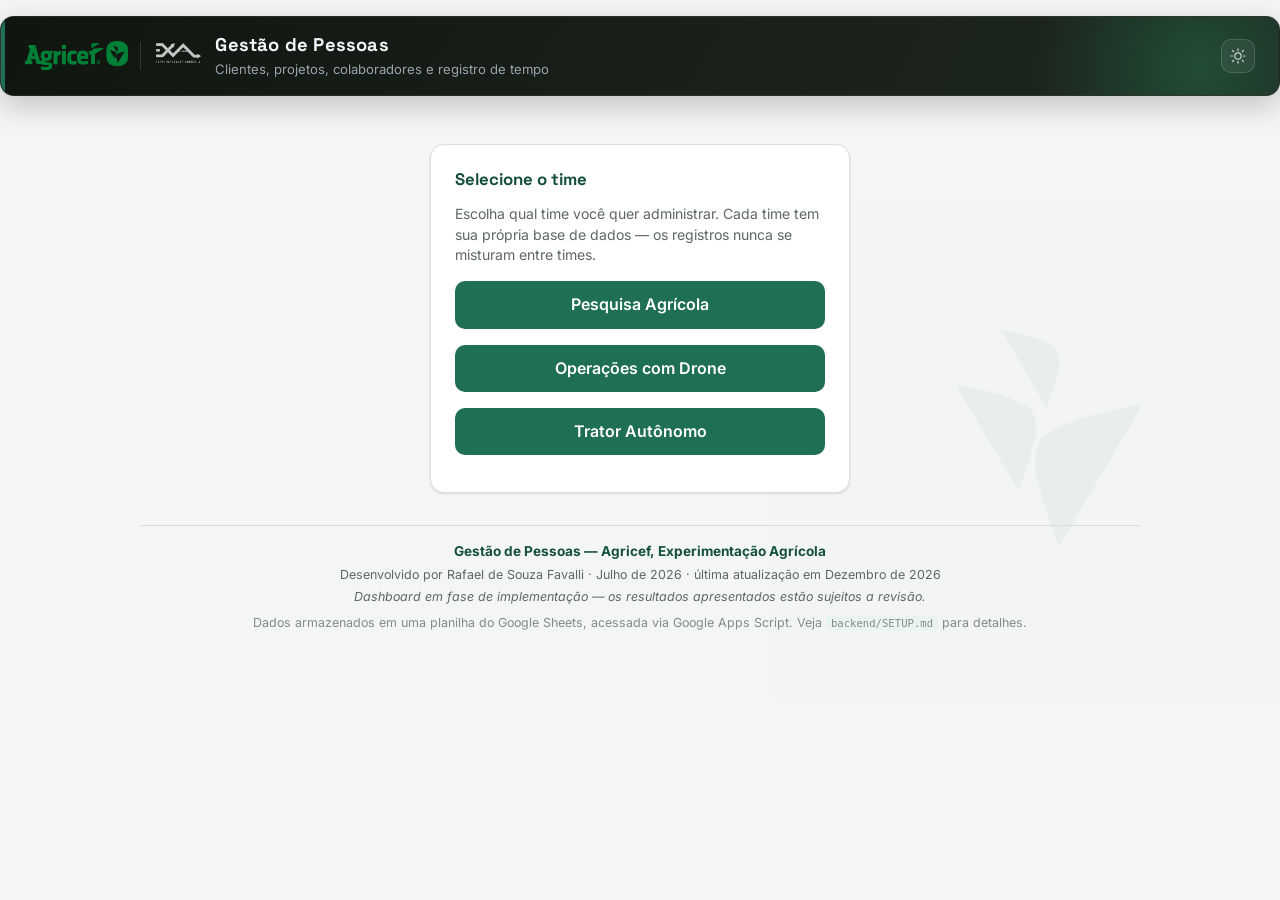
==== commit 5c193084: "Trator Autônomo: app do técnico e dashboard" ====
--- a/admin-dashboard/index.html
+++ b/admin-dashboard/index.html
@@ -8,6 +8,7 @@
   <link rel="preconnect" href="https://fonts.gstatic.com" crossorigin />
   <link rel="stylesheet" href="https://fonts.googleapis.com/css2?family=Space+Grotesk:wght@500;600;700&family=Inter:wght@400;500;600;700&family=IBM+Plex+Mono:wght@500;600&display=swap" />
   <link rel="stylesheet" href="css/styles.css" />
+  <link rel="stylesheet" href="css/trator.css" />
   <script>
     // Aplica o tema salvo antes do primeiro paint, pra não piscar claro→escuro.
     (function () {
@@ -29,7 +30,7 @@
       <img class="admin-header__logo-exa" src="assets/Agricef - .png" alt="EXA — Experimentação Agrícola" />
       <div>
         <h1>Gestão de Pessoas</h1>
-        <p class="admin-header__subtitle">Clientes, projetos, colaboradores e apontamentos</p>
+        <p class="admin-header__subtitle">Clientes, projetos, colaboradores e registro de tempo</p>
       </div>
     </div>
     <div class="admin-header__actions">
@@ -73,11 +74,15 @@
         </button>
         <button class="tab-button" data-tab="apontamentos" role="tab">
           <svg class="tab-icon" viewBox="0 0 24 24" fill="none" stroke="currentColor" stroke-width="1.6" aria-hidden="true"><circle cx="12" cy="12" r="8.5" /><path d="M12 7.5V12l3 2" stroke-linecap="round" stroke-linejoin="round" /></svg>
-          Apontamentos
+          Registro de Tempo
         </button>
         <button class="tab-button" data-tab="equipe" role="tab">
           <svg class="tab-icon" viewBox="0 0 24 24" fill="none" stroke="currentColor" stroke-width="1.6" aria-hidden="true"><path d="M3 20c.5-3.4 3-5.3 5.5-5.3S13.5 16.6 14 20M8.5 12a3 3 0 1 0 0-6 3 3 0 0 0 0 6ZM14.5 9.5c1.6.3 2.8 1.7 3.1 3.6M15 6.3a2.4 2.4 0 1 1 0 4.7" stroke-linecap="round" stroke-linejoin="round" /><path d="M14.5 20c.4-2.8 2-4.3 4-4.3s3.4 1.4 4 3.9" stroke-linecap="round" stroke-linejoin="round" /></svg>
           Equipe
+        </button>
+        <button class="tab-button" data-tab="analise-projeto" role="tab">
+          <svg class="tab-icon" viewBox="0 0 24 24" fill="none" stroke="currentColor" stroke-width="1.6" aria-hidden="true"><path d="M3.5 20.5h17M6 17v-5M10.5 17V7.5M15 17v-7.5M19 17V4.5" stroke-linecap="round" stroke-linejoin="round" /></svg>
+          Análise de Projeto
         </button>
         <button class="tab-button" data-tab="financeira" role="tab" id="financeiraTabButton">
           <svg class="tab-icon" viewBox="0 0 24 24" fill="none" stroke="currentColor" stroke-width="1.6" aria-hidden="true"><path d="M12 3.5v17M16.5 6.8c0-1.5-1.6-2.6-4-2.6-2.7 0-4.5 1.3-4.5 3.1 0 4 8.5 1.9 8.5 5.9 0 1.9-1.9 3.2-4.5 3.2-2.4 0-4-1-4-2.6" stroke-linecap="round" stroke-linejoin="round" /></svg>
@@ -88,6 +93,15 @@
           Estratégia
         </button>
       </nav>
+
+      <!-- Menu da equipe Trator Autônomo (tipo "trator"). Só aparece quando esse
+           time está ativo — veja css/trator.css e js/trator.js. -->
+      <nav class="tabs" id="tratorNav" role="tablist" aria-label="Menu da equipe Trator Autônomo">
+        <button type="button" class="trnav-button is-active" data-trator-tab="listas" role="tab">
+          <svg class="tab-icon" viewBox="0 0 24 24" fill="none" stroke="currentColor" stroke-width="1.6" aria-hidden="true"><path d="M8.5 6.5H20M8.5 12H20M8.5 17.5H20M4 6.5h.01M4 12h.01M4 17.5h.01" stroke-linecap="round" stroke-linejoin="round" /></svg>
+          Listas
+        </button>
+      </nav>
     </aside>
 
     <main class="admin-main">
@@ -97,8 +111,9 @@
     <!-- Movido via JS para dentro da aba ativa enquanto ela carrega dados —
          ver beginLoading/endLoading em js/app.js. -->
     <div id="tabLoadingOverlay" class="tab-loading-overlay hidden" aria-hidden="true">
-      <span class="loading-spinner loading-spinner--lg"></span>
-      <span>Carregando…</span>
+      <span id="tabLoadingSpinner" class="loading-spinner loading-spinner--lg"></span>
+      <span id="tabLoadingText">Carregando…</span>
+      <button type="button" id="tabLoadingRetryButton" class="btn btn--start btn--small hidden">Tentar novamente</button>
     </div>
 
     <!-- ------------------------- Tela de seleção de time ------------------------- -->
@@ -114,6 +129,11 @@
 
     <!-- ------------------------------- Tela de login ------------------------------- -->
     <section id="loginScreen" class="card auth-card hidden">
+      <div class="team-badge">
+        <span class="team-badge__dot" aria-hidden="true"></span>
+        <span>Time selecionado: <strong id="loginTeamName">—</strong></span>
+        <button type="button" id="changeTeamButton" class="team-badge__change">Trocar de time</button>
+      </div>
       <h2>Entrar</h2>
       <p class="muted">Acesso restrito a colaboradores com perfil administrador.</p>
       <form id="loginForm" class="stacked-form">
@@ -125,17 +145,39 @@
           <label for="loginPassword">Senha</label>
           <input type="password" id="loginPassword" required autocomplete="current-password" />
         </div>
-        <button type="submit" class="btn btn--start">Entrar</button>
+        <button type="submit" id="loginSubmitButton" class="btn btn--start">
+          <span id="loginSubmitText">Entrar</span>
+          <span id="loginSubmitSpinner" class="loading-spinner hidden" aria-hidden="true"></span>
+        </button>
       </form>
-      <button id="changeTeamButton" class="link-button">Trocar de time</button>
     </section>
 
     <!-- ------------------------------ Dashboard ------------------------------ -->
     <section id="dashboardScreen" class="hidden">
+
+      <!-- Painel da equipe Trator Autônomo — preenchido por js/trator.js. -->
+      <section id="tratorRoot" class="tab-panel card hidden"></section>
 
       <div class="tabs-bar">
         <button type="button" class="btn btn--ghost btn--small no-print" id="exportPdfButton">Exportar PDF</button>
         <button type="button" class="btn btn--ghost btn--small no-print" id="shareHtmlButton">Compartilhar em HTML</button>
+      </div>
+
+      <!-- Filtro GLOBAL de período — vale para todas as análises das abas
+           Registro de Tempo, Equipe, Financeira e Relatório individual. Ver
+           "Período global" em js/app.js. -->
+      <div id="periodoBar" class="periodo-bar no-print hidden" role="group" aria-label="Período analisado">
+        <span class="periodo-bar__titulo">Período analisado</span>
+        <div class="periodo-seg" role="radiogroup" aria-label="Tipo de período">
+          <button type="button" class="periodo-seg__btn" data-modo="mes" role="radio">Mês específico</button>
+          <button type="button" class="periodo-seg__btn" data-modo="ano" role="radio">Ano todo</button>
+          <button type="button" class="periodo-seg__btn" data-modo="tudo" role="radio">Desde o início até hoje</button>
+        </div>
+        <label for="periodoMesSelect" class="visually-hidden">Mês</label>
+        <select id="periodoMesSelect"></select>
+        <label for="periodoAnoSelect" class="visually-hidden">Ano</label>
+        <select id="periodoAnoSelect"></select>
+        <span id="periodoBarResumo" class="periodo-bar__resumo"></span>
       </div>
 
       <!-- Modal de seleção do que entra no arquivo HTML compartilhado — ver
@@ -143,16 +185,30 @@
       <div id="shareHtmlModal" class="modal-overlay hidden no-print">
         <div class="modal-card">
           <h3>Compartilhar em HTML</h3>
-          <p class="muted">Escolha o que vai entrar no arquivo.</p>
+          <p class="muted">Escolha o período e o que vai entrar no arquivo.</p>
+
+          <div class="share-html-periodo">
+            <p class="share-html-periodo__titulo">Período dos dados analisados</p>
+            <div class="share-html-periodo__opcoes">
+              <label><input type="radio" name="shareHtmlPeriodoModo" value="mes" checked /> Mês específico</label>
+              <label><input type="radio" name="shareHtmlPeriodoModo" value="ano" /> Ano todo</label>
+              <label><input type="radio" name="shareHtmlPeriodoModo" value="tudo" /> Desde o início do registro até hoje</label>
+            </div>
+            <div class="share-html-periodo__selects">
+              <select id="shareHtmlPeriodoMes" aria-label="Mês"></select>
+              <select id="shareHtmlPeriodoAno" aria-label="Ano"></select>
+            </div>
+            <p id="shareHtmlPeriodoResumo" class="muted share-html-periodo__resumo"></p>
+          </div>
 
           <div class="share-html-secoes">
-            <label><input type="checkbox" id="shareHtmlSecaoApontamentos" checked /> Apontamentos</label>
+            <label><input type="checkbox" id="shareHtmlSecaoApontamentos" checked /> Registro de Tempo</label>
             <label><input type="checkbox" id="shareHtmlSecaoEquipe" checked /> Equipe</label>
             <label id="shareHtmlSecaoFinanceiroWrap"><input type="checkbox" id="shareHtmlSecaoFinanceiro" checked /> Financeira e Estratégia</label>
           </div>
 
           <div id="shareHtmlColaboradoresWrap">
-            <p class="muted" style="margin-top: var(--space-4);">Em "Horas apontadas por dia", incluir:</p>
+            <p class="muted" style="margin-top: var(--space-4);">Em "Tempo registrado por dia", incluir:</p>
             <div class="share-html-colaboradores-actions">
               <button type="button" class="link-button" id="shareHtmlColaboradoresTodos">Selecionar todos</button>
               <button type="button" class="link-button" id="shareHtmlColaboradoresNenhum">Nenhum</button>
@@ -228,6 +284,10 @@
             <input type="number" id="projetoValorOrcado" min="0" step="100" placeholder="0 (opcional — deixe 0 para projetos internos)" />
           </div>
           <div class="field">
+            <label for="projetoHorasEstimadas">Horas estimadas</label>
+            <input type="number" id="projetoHorasEstimadas" min="0" step="1" placeholder="0 (opcional — dimensionamento do projeto)" />
+          </div>
+          <div class="field">
             <label for="projetoInicioPrevisto">Início previsto</label>
             <input type="month" id="projetoInicioPrevisto" />
           </div>
@@ -251,7 +311,7 @@
         <div class="table-wrapper">
           <table class="data-table">
             <thead>
-              <tr><th>Cliente</th><th>Projeto</th><th>Status</th><th></th></tr>
+              <tr><th>Cliente</th><th>Projeto</th><th>Horas estimadas</th><th>Status</th><th></th></tr>
             </thead>
             <tbody id="projetosTableBody"></tbody>
           </table>
@@ -305,7 +365,7 @@
             <label><input type="checkbox" id="colaboradorAtivo" checked /> Ativo</label>
           </div>
           <div class="field field--checkbox">
-            <label><input type="checkbox" id="colaboradorObrigatorioApontamento" checked /> Obrigado a apontar horas</label>
+            <label><input type="checkbox" id="colaboradorObrigatorioApontamento" checked /> Obrigado a registrar o tempo das atividades</label>
           </div>
           <div class="field field--checkbox">
             <label><input type="checkbox" id="colaboradorAcessoFinanceiro" /> Acesso à aba Financeira</label>
@@ -319,7 +379,7 @@
         <div class="table-wrapper">
           <table class="data-table">
             <thead>
-              <tr><th>Nome</th><th>E-mail</th><th>Cargo</th><th>Perfil</th><th>Apontamento</th><th>Status</th><th></th></tr>
+              <tr><th>Nome</th><th>E-mail</th><th>Cargo</th><th>Perfil</th><th>Registro de tempo</th><th>Status</th><th></th></tr>
             </thead>
             <tbody id="colaboradoresTableBody"></tbody>
           </table>
@@ -330,21 +390,21 @@
       <!-- ---------------- Apontamentos ---------------- -->
       <section id="tab-apontamentos" class="tab-panel card hidden">
         <div class="panel-header">
-          <h2>Apontamentos</h2>
+          <h2>Registro de Tempo</h2>
           <div class="panel-header__controls">
             <button class="btn btn--ghost btn--small" id="refreshApontamentosButton">Atualizar</button>
           </div>
         </div>
+
+        <p class="periodo-badge" data-periodo-badge></p>
 
         <div class="apontamentos-secao">
           <div class="panel-header">
             <div>
-              <h3 class="section-subheading" style="margin: 0;">Ranking da equipe</h3>
-              <p class="muted" style="margin-top: 4px;">Comparativo de todos os colaboradores ativos no mês selecionado.</p>
+              <h3 class="section-subheading" style="margin: 0;">Ranking da equipe <span class="periodo-tag" data-periodo-tag></span></h3>
+              <p class="muted" style="margin-top: 4px;">Comparativo de todos os colaboradores ativos no período selecionado.</p>
             </div>
             <div class="panel-header__controls">
-              <label for="rankingMesSelect" class="visually-hidden">Mês</label>
-              <select id="rankingMesSelect"></select>
               <label for="rankingComparativoSelect" class="visually-hidden">Comparar com</label>
               <select id="rankingComparativoSelect">
                 <option value="none">Sem comparativo</option>
@@ -355,11 +415,11 @@
               </select>
             </div>
           </div>
-          <p id="rankingEquipeEmptyState" class="empty-state hidden">Nenhum apontamento neste mês.</p>
+          <p id="rankingEquipeEmptyState" class="empty-state hidden">Nenhum registro neste período.</p>
           <div class="ranking-grid" id="rankingEquipeGrid">
             <div class="ranking-card">
               <h4>Quem trabalhou mais</h4>
-              <p class="muted">Total de horas apontadas no mês.</p>
+              <p class="muted">Total de horas registradas no período.</p>
               <ol class="ranking-list" id="rankMaisHorasList"></ol>
             </div>
             <div class="ranking-card">
@@ -368,13 +428,13 @@
               <ol class="ranking-list" id="rankPorAtividadeList"></ol>
             </div>
             <div class="ranking-card">
-              <h4>Quem apontou todos os dias úteis</h4>
-              <p class="muted" id="rankPresencaTotalDesc">100% de presença no mês (considera só quem é obrigado a apontar).</p>
+              <h4>Quem registrou todos os dias úteis</h4>
+              <p class="muted" id="rankPresencaTotalDesc">100% de presença no período (considera só quem é obrigado a registrar).</p>
               <div id="rankPresencaTotalContainer"></div>
             </div>
             <div class="ranking-card">
               <h4>Quem trabalhou mais fora do horário</h4>
-              <p class="muted">Horas apontadas em finais de semana e feriados.</p>
+              <p class="muted">Horas registradas em finais de semana e feriados.</p>
               <ol class="ranking-list" id="rankForaHorarioList"></ol>
             </div>
           </div>
@@ -383,17 +443,16 @@
         <div class="apontamentos-secao">
           <div class="panel-header">
             <div>
-              <h3 class="section-subheading" style="margin: 0;">Horas apontadas por dia</h3>
+              <h3 class="section-subheading" style="margin: 0;">Tempo registrado por dia <span class="periodo-tag" data-periodo-tag></span></h3>
               <p class="muted" style="margin-top: 4px;">
-                Visão mensal de quantas horas um colaborador apontou, dia a dia — ajuda a ver rápido quem deixou de
-                apontar num dia útil, ou trabalhou muito acima/abaixo do esperado.
+                Quantas horas um colaborador registrou no período — dia a dia quando o período é um mês; nos períodos
+                longos (ano todo ou desde o início), uma barra por mês com a média de horas por dia útil. Ajuda a ver
+                rápido quem deixou de registrar, ou trabalhou muito acima/abaixo do esperado.
               </p>
             </div>
             <div class="panel-header__controls">
               <label for="horasDiariasColaborador" class="visually-hidden">Colaborador</label>
               <select id="horasDiariasColaborador"></select>
-              <label for="horasDiariasMes" class="visually-hidden">Mês</label>
-              <select id="horasDiariasMes"></select>
             </div>
           </div>
           <div class="horas-diarias-filtro">
@@ -408,16 +467,16 @@
                HTML, pelo conteúdo de TODOS os colaboradores — ver
                Dashboard.buildTodosColaboradoresHorasDiariasHtml() em js/app.js. -->
           <div id="horasDiariasSecaoConteudo">
-            <p id="horasDiariasEmptyState" class="empty-state hidden">Nenhum apontamento concluído neste mês para este colaborador.</p>
-
-            <p class="muted"><strong>Situação do dia</strong> — cor conforme as horas apontadas frente à dedicação diária (linha tracejada).</p>
+            <p id="horasDiariasEmptyState" class="empty-state hidden">Nenhum registro concluído neste período para este colaborador.</p>
+
+            <p class="muted"><strong>Situação do dia</strong> — cor conforme as horas registradas frente à dedicação diária (linha tracejada).</p>
             <div class="chart-wrap">
-              <svg id="chartHorasDiariasStatus" height="260" viewBox="0 0 820 260" role="img" aria-label="Horas apontadas por dia, coloridas pela situação"></svg>
+              <svg id="chartHorasDiariasStatus" height="260" viewBox="0 0 820 260" role="img" aria-label="Tempo registrado por dia, colorido pela situação"></svg>
             </div>
             <div class="legend-row">
               <span><i style="background: var(--status-good)"></i>Na meta ou acima</span>
               <span><i style="background: var(--status-warning)"></i>Abaixo da meta</span>
-              <span><i style="background: var(--status-critical)"></i>Sem apontamento (dia útil)</span>
+              <span><i style="background: var(--status-critical)"></i>Sem registro (dia útil)</span>
               <span><i style="background: var(--weekend-band); border: 1px solid var(--color-border);"></i>Fim de semana</span>
               <span><i style="background: var(--holiday-band); border: 1px solid var(--color-border);"></i>Feriado</span>
               <span><i class="line"></i>Dedicação diária</span>
@@ -425,7 +484,7 @@
 
             <p class="muted" style="margin-top: var(--space-4);"><strong>Composição por atividade</strong> — mesmo eixo, mostrando em que a pessoa trabalhou naquele dia.</p>
             <div class="chart-wrap">
-              <svg id="chartHorasDiariasAtividade" height="260" viewBox="0 0 820 260" role="img" aria-label="Horas apontadas por dia, por atividade"></svg>
+              <svg id="chartHorasDiariasAtividade" height="260" viewBox="0 0 820 260" role="img" aria-label="Tempo registrado por dia, por atividade"></svg>
             </div>
             <div class="legend-row" id="legendHorasDiariasAtividade"></div>
           </div>
@@ -434,20 +493,13 @@
         <div class="apontamentos-secao">
           <div class="panel-header">
             <div>
-              <h3 class="section-subheading" style="margin: 0;">Conformidade de apontamento</h3>
+              <h3 class="section-subheading" style="margin: 0;">Conformidade de registro <span class="periodo-tag" data-periodo-tag></span></h3>
               <p class="muted" style="margin-top: 4px;">
-                Verificação automática: quem não apontou ou deixou uma atividade em aberto num dia útil recebe um
+                Verificação automática: quem não registrou ou deixou uma atividade em aberto num dia útil recebe um
                 lembrete por e-mail sozinho, todo fim de dia. Fins de semana e feriados (nacionais e de Paulínia/SP)
-                não contam. Este painel mostra a frequência de pendências para você avaliar quando vale um reforço manual.
+                não contam. Os dias sem registro são contados dentro do período selecionado (até ontem); as atividades
+                em aberto mostram a situação atual, independente do período. Em períodos longos, a situação (Atenção/Crítico) considera a proporção de dias sem registro, equivalente a um mês de 22 dias úteis.
               </p>
-            </div>
-            <div class="panel-header__controls">
-              <label for="apontamentosRangeSelect" class="visually-hidden">Período</label>
-              <select id="apontamentosRangeSelect">
-                <option value="15">Últimos 15 dias úteis</option>
-                <option value="30">Últimos 30 dias úteis</option>
-                <option value="60">Últimos 60 dias úteis</option>
-              </select>
             </div>
           </div>
           <div class="table-wrapper">
@@ -455,7 +507,7 @@
               <thead>
                 <tr>
                   <th>Colaborador</th>
-                  <th>Dias sem apontar</th>
+                  <th>Dias sem registrar</th>
                   <th>Atividades em aberto</th>
                   <th>Situação</th>
                   <th></th>
@@ -468,17 +520,59 @@
         </div>
 
         <div class="apontamentos-secao">
-          <h3 class="section-subheading">Filtrar horas por período, cliente e projeto</h3>
-          <p class="muted">Os três blocos abaixo (departamento, mapa de calor e distribuição por colaborador) respeitam este filtro.</p>
+          <div class="panel-header">
+            <div>
+              <h3 class="section-subheading" style="margin: 0;">Taxa de Aderência <span class="periodo-tag" data-periodo-tag></span></h3>
+              <p class="muted" style="margin-top: 4px;">
+                Quanto a equipe (e cada colaborador) vem registrando o tempo das atividades em todos os dias úteis.
+                O objetivo não é fiscalizar horário — é garantir uma base de dados completa, dia a dia, para estimar
+                com confiança quanto tempo as atividades realmente consomem e dimensionar melhor os próximos projetos.
+              </p>
+            </div>
+          </div>
+          <div class="kpi-grid">
+            <div class="kpi">
+              <span class="kpi__label">Aderência da equipe no período</span>
+              <span class="kpi__value" id="kpiAderenciaEquipeValue">—</span>
+              <span class="kpi__sub" id="kpiAderenciaEquipeSub"></span>
+            </div>
+            <div class="kpi">
+              <span class="kpi__label">Colaboradores em 100%</span>
+              <span class="kpi__value" id="kpiAderenciaEmDiaValue">—</span>
+              <span class="kpi__sub">de todos os obrigados a registrar, no período selecionado</span>
+            </div>
+            <div class="kpi kpi--warn">
+              <span class="kpi__label">Aderência mais baixa</span>
+              <span class="kpi__value" id="kpiAderenciaMinValue">—</span>
+              <span class="kpi__sub" id="kpiAderenciaMinSub"></span>
+            </div>
+          </div>
+          <p class="muted" style="margin-top: var(--space-3);" id="aderenciaTendenciaDesc">Tendência da aderência da equipe nos últimos 6 meses.</p>
+          <p id="aderenciaChartEmptyState" class="empty-state hidden">Ainda não há dados suficientes para esta análise.</p>
+          <div class="chart-wrap">
+            <svg id="chartAderenciaTendencia" height="130" viewBox="0 0 720 130" role="img" aria-label="Tendência mensal da aderência da equipe"></svg>
+          </div>
+          <div class="table-wrapper" style="margin-top: var(--space-4);">
+            <table class="data-table">
+              <thead>
+                <tr>
+                  <th>Colaborador</th>
+                  <th>Dias úteis no período</th>
+                  <th>Dias com registro</th>
+                  <th>Aderência</th>
+                  <th>Situação</th>
+                </tr>
+              </thead>
+              <tbody id="aderenciaTableBody"></tbody>
+            </table>
+            <p id="aderenciaEmptyState" class="empty-state hidden">Nenhum colaborador ativo cadastrado ainda.</p>
+          </div>
+        </div>
+
+        <div class="apontamentos-secao">
+          <h3 class="section-subheading">Filtrar horas por cliente e projeto <span class="periodo-tag" data-periodo-tag></span></h3>
+          <p class="muted">Os três blocos abaixo (departamento, mapa de calor e distribuição por colaborador) respeitam o período analisado (filtro no topo da página) e este filtro de cliente e projeto.</p>
           <form id="horasFiltroForm" class="horas-filtro">
-            <div class="field">
-              <label for="horasFiltroDe">De</label>
-              <input type="date" id="horasFiltroDe" />
-            </div>
-            <div class="field">
-              <label for="horasFiltroAte">Até</label>
-              <input type="date" id="horasFiltroAte" />
-            </div>
             <div class="field">
               <label for="horasFiltroCliente">Cliente</label>
               <select id="horasFiltroCliente">
@@ -495,12 +589,12 @@
           </form>
 
           <h3 class="section-subheading">Distribuição de horas do departamento</h3>
-          <p id="departamentoChartEmptyState" class="empty-state hidden">Nenhum apontamento concluído no período/filtro selecionado.</p>
+          <p id="departamentoChartEmptyState" class="empty-state hidden">Nenhum registro concluído no período/filtro selecionado.</p>
           <div id="departamentoChartContainer" class="departamento-chart-container"></div>
 
           <h3 class="section-subheading">Mapa de calor — Colaboradores × Projetos</h3>
           <p class="muted">Horas de cada colaborador em cada projeto, respeitando os filtros acima. Quanto mais escura a célula, mais horas.</p>
-          <p id="heatmapEmptyState" class="empty-state hidden">Nenhum apontamento concluído no período/filtro selecionado.</p>
+          <p id="heatmapEmptyState" class="empty-state hidden">Nenhum registro concluído no período/filtro selecionado.</p>
           <div class="heatmap-wrap">
             <table class="heatmap" id="heatmapTable"></table>
           </div>
@@ -511,15 +605,8 @@
           </div>
 
           <h3 class="section-subheading">Distribuição de horas por colaborador</h3>
-          <p id="horasChartEmptyState" class="empty-state hidden">Nenhum apontamento concluído no período/filtro selecionado.</p>
+          <p id="horasChartEmptyState" class="empty-state hidden">Nenhum registro concluído no período/filtro selecionado.</p>
           <div id="horasChartContainer" class="horas-chart-container"></div>
-        </div>
-
-        <div class="apontamentos-secao">
-          <h3 class="section-subheading">Consumo de horas por projeto</h3>
-          <p class="muted">Total e composição por atividade de cada projeto — sempre com todo o histórico, independente dos filtros acima.</p>
-          <p id="projetoChartEmptyState" class="empty-state hidden">Nenhum apontamento concluído ainda.</p>
-          <div id="projetoChartContainer" class="horas-chart-container"></div>
         </div>
 
         <div class="apontamentos-secao">
@@ -532,41 +619,18 @@
           <button type="button" class="btn btn--start btn--small no-print" id="gerarResumoIAButton">Gerar resumo</button>
           <div id="resumoIAResultado" class="resumo-ia hidden"></div>
         </div>
-
-        <div class="apontamentos-secao apontamentos-secao--perigo">
-          <h3 class="section-subheading">Excluir apontamentos de um período</h3>
-          <p class="muted">
-            Útil pra limpar dados de treinamento/teste antes de começar a usar o sistema pra valer, sem deixar ruído
-            nas análises. <strong>A exclusão é permanente e não pode ser desfeita.</strong>
-          </p>
-          <div class="danger-zone no-print">
-            <div class="danger-zone__fields">
-              <div class="field">
-                <label for="excluirPeriodoDe">De</label>
-                <input type="date" id="excluirPeriodoDe" />
-              </div>
-              <div class="field">
-                <label for="excluirPeriodoAte">Até</label>
-                <input type="date" id="excluirPeriodoAte" />
-              </div>
-              <button type="button" class="btn btn--danger btn--small" id="excluirPeriodoButton">Excluir período</button>
-            </div>
-          </div>
-        </div>
       </section>
 
       <!-- ---------------- Equipe ---------------- -->
       <section id="tab-equipe" class="tab-panel card hidden">
         <div class="panel-header">
           <h2>Gestão e Dimensionamento de Equipe</h2>
-          <div class="panel-header__controls">
-            <label for="equipeAnoSelect" class="visually-hidden">Ano</label>
-            <select id="equipeAnoSelect"></select>
-          </div>
-        </div>
+        </div>
+
+        <p class="periodo-badge" data-periodo-badge></p>
 
         <div class="panel-header">
-          <h3 class="section-subheading" style="margin: 0;">Capacidade do ano</h3>
+          <h3 class="section-subheading" style="margin: 0;">Capacidade do período</h3>
           <div class="teto-control">
             <label for="equipeTetoInput">Teto saudável</label>
             <input type="number" id="equipeTetoInput" value="90" min="50" max="100" step="1" />
@@ -597,12 +661,12 @@
           <div class="kpi">
             <span class="kpi__label">Colaboradores ativos</span>
             <span class="kpi__value" id="kpiColaboradoresAtivosValue">—</span>
-            <span class="kpi__sub">ativos e obrigados a apontar</span>
+            <span class="kpi__sub">ativos e obrigados a registrar</span>
           </div>
           <div class="kpi">
-            <span class="kpi__label">Projetos executados no ano</span>
+            <span class="kpi__label">Projetos executados no período</span>
             <span class="kpi__value" id="kpiProjetosExecutadosValue">—</span>
-            <span class="kpi__sub">com pelo menos 1 apontamento no ano</span>
+            <span class="kpi__sub">com pelo menos 1 registro no período</span>
           </div>
           <div class="kpi kpi--warn">
             <span class="kpi__label">Meses sobrecarregados</span>
@@ -611,80 +675,118 @@
           </div>
         </div>
         <div class="field-note">
-          Estes números consideram só colaboradores ativos <strong>obrigados a apontar horas</strong> — quem está
-          marcado como isento (geralmente gerência/coordenação, no cadastro de Colaboradores) fica de fora da
-          capacidade, do consumido e da ocupação desta aba. Isso evita que a dedicação diária de quem raramente
-          aponta infle a capacidade sem nunca aparecer como "consumido". A aba Financeira continua somando o custo
-          de todo mundo, isento ou não — salário é despesa real independente de apontar horas.
+          <strong>Capacidade, consumido e ocupação</strong> consideram só colaboradores ativos <strong>obrigados a registrar o tempo
+          das atividades</strong> — quem está marcado como isento (geralmente gerência/coordenação, no cadastro de
+          Colaboradores) ou está inativo não entra na capacidade, e por isso as horas dessas pessoas também ficam fora da
+          ocupação (mesma base de comparação). Já os gráficos de <strong>projetos, cargos, atividades, colaboradores e
+          projetos por mês</strong> contam as horas de <strong>todos</strong> que registraram, isentos e inativos inclusive.
+          A aba Financeira soma o custo de todo mundo, isento ou não.
         </div>
         <p class="muted" style="margin-top: var(--space-3);" id="equipeSobrecarregadosDetalhe"></p>
-
-        <h3 class="section-subheading">Horas consumidas × disponíveis, mês a mês</h3>
+        <p class="muted" id="equipeNotaForaOcupacao"></p>
+
+        <h3 class="section-subheading">Horas consumidas × limites, mês a mês</h3>
         <p class="muted">
-          Duas barras por mês: <strong>Disponível</strong> (capacidade saudável, considerando os dias úteis do
-          calendário) e <strong>Consumido</strong> (horas realmente apontadas, colorida conforme a situação frente
-          à capacidade líquida total).
+          Uma barra por mês com as horas <strong>consumidas</strong> (colorida conforme a situação frente à capacidade
+          líquida) e duas curvas de referência, em horas: o <strong>limite de 100%</strong> (capacidade líquida do mês,
+          considerando os dias úteis do calendário) e a <strong>ocupação desejada</strong> (teto saudável). No mês em andamento a
+          barra é hachurada e o contorno tracejado mostra a projeção de fechamento (veja a tendência abaixo).
         </p>
         <p id="equipeChartHorasEmptyState" class="empty-state hidden">Nenhum colaborador ativo cadastrado.</p>
         <div class="chart-wrap">
-          <svg id="equipeChartHoras" width="720" height="300" viewBox="0 0 720 300" role="img" aria-label="Horas consumidas por mês comparadas à capacidade saudável"></svg>
+          <svg id="equipeChartHoras" width="720" height="300" viewBox="0 0 720 300" role="img" aria-label="Horas consumidas por mês comparadas ao limite de 100% e à ocupação desejada"></svg>
         </div>
         <div class="legend-row">
-          <span><i style="background: var(--capacity-bar); border: 1px solid var(--capacity-bar-border);"></i>Disponível (capacidade saudável)</span>
-          <span><i style="background: var(--status-good)"></i>Consumido — até <span id="equipeLegendTetoGood">90</span>% da líquida</span>
-          <span><i style="background: var(--status-warning)"></i>Consumido — <span id="equipeLegendTetoWarn">90</span>–100% da líquida</span>
+          <span><i style="background: var(--status-good)"></i><span>Consumido — até <span id="equipeLegendTetoGood">90</span>% da líquida</span></span>
+          <span><i style="background: var(--status-warning)"></i><span>Consumido — <span id="equipeLegendTetoWarn">90</span>–100% da líquida</span></span>
           <span><i style="background: var(--status-critical)"></i>Consumido — acima de 100% da líquida</span>
-        </div>
-
-        <p class="muted" style="margin-top: var(--space-4);">
-          Percentual consumido — mesma base de meses, mas em escala de 0–100% (painel separado, não uma segunda
-          escala no mesmo gráfico, pra não distorcer a leitura).
-        </p>
-        <div class="chart-wrap">
-          <svg id="equipeChartPct" width="720" height="130" viewBox="0 0 720 130" role="img" aria-label="Percentual da capacidade consumido por mês"></svg>
-        </div>
-        <div class="legend-row">
-          <span><i class="solidline"></i>% da capacidade líquida consumido</span>
-          <span style="color: var(--status-warning);">┈┈ <span id="equipeLegendTetoLine">90</span>% (teto saudável)</span>
-          <span style="color: var(--status-critical);">┈┈ 100% (capacidade líquida total)</span>
+          <span><i class="hatch"></i>Mês em andamento (realizado até hoje; tracejado = projeção)</span>
+          <span style="color: var(--status-warning);"><i class="curva"></i><span>Ocupação desejada (<span id="equipeLegendTetoLine">90</span>%)</span></span>
+          <span style="color: var(--status-critical);"><i class="curva"></i>Limite 100% (capacidade líquida)</span>
+        </div>
+
+        <div class="panel-header" style="margin-top: var(--space-5);">
+          <h3 class="section-subheading" style="margin: 0;" id="equipeTendenciaTitulo">Tendência do mês atual</h3>
+          <span id="equipeTendenciaBadge" class="tend-badge hidden"></span>
+        </div>
+        <p id="equipeTendenciaEmptyState" class="empty-state hidden"></p>
+        <div id="equipeTendenciaConteudo">
+          <p class="muted" id="equipeTendenciaDescricao"></p>
+          <div class="kpi-grid">
+            <div class="kpi" id="equipeTendKpi1">
+              <span class="kpi__label" id="equipeTendKpi1Label">Realizado</span>
+              <span class="kpi__value" id="equipeTendKpi1Value">—</span>
+              <span class="kpi__sub" id="equipeTendKpi1Sub"></span>
+            </div>
+            <div class="kpi" id="equipeTendKpi2">
+              <span class="kpi__label" id="equipeTendKpi2Label">Projeção no fim do mês</span>
+              <span class="kpi__value accent" id="equipeTendKpi2Value">—</span>
+              <span class="kpi__sub" id="equipeTendKpi2Sub"></span>
+            </div>
+            <div class="kpi" id="equipeTendKpi3">
+              <span class="kpi__label" id="equipeTendKpi3Label">Frente ao desejado</span>
+              <span class="kpi__value" id="equipeTendKpi3Value">—</span>
+              <span class="kpi__sub" id="equipeTendKpi3Sub"></span>
+            </div>
+            <div class="kpi" id="equipeTendKpi4">
+              <span class="kpi__label" id="equipeTendKpi4Label">Frente ao limite 100%</span>
+              <span class="kpi__value" id="equipeTendKpi4Value">—</span>
+              <span class="kpi__sub" id="equipeTendKpi4Sub"></span>
+            </div>
+          </div>
+          <div class="chart-wrap" style="margin-top: var(--space-3);">
+            <svg id="equipeChartTendencia" width="720" height="300" viewBox="0 0 720 300" role="img" aria-label="Horas acumuladas no mês, projeção de fechamento e limites de ocupação"></svg>
+          </div>
+          <div class="legend-row">
+            <span><i class="solidline"></i>Acumulado realizado</span>
+            <span id="equipeLegendProjecao" style="color: var(--color-primary-dark);"><i class="curva"></i>Projeção (ritmo dos últimos 5 dias úteis)</span>
+            <span style="color: var(--status-warning);"><i class="curva"></i><span>Ocupação desejada (<span id="equipeLegendTetoTend">90</span>%)</span></span>
+            <span style="color: var(--status-critical);"><i class="curva"></i>Limite 100% (capacidade líquida)</span>
+            <span><i class="faixa-fds"></i>Fim de semana / feriado / emenda</span>
+          </div>
+          <p class="muted">
+            Selo: <strong>OK</strong> (fecha até o desejado), <strong>ATENÇÃO</strong> (entre o desejado e 100%) ou
+            <strong>CRÍTICO</strong> (acima de 100%). A projeção é uma estimativa: assume que o ritmo recente se mantém e muda
+            conforme novos registros entram. Considera só colaboradores ativos obrigados a registrar, como a capacidade.
+          </p>
         </div>
 
         <h3 class="section-subheading">Horas disponíveis e colaboradores ativos, mês a mês</h3>
         <p class="muted">
           Barra = horas <strong>disponíveis</strong> no mês (eixo à esquerda). Linha roxa = colaboradores com pelo
-          menos 1 apontamento naquele mês (eixo à direita — rótulos na cor da linha).
+          menos 1 registro naquele mês (eixo à direita — rótulos na cor da linha).
         </p>
         <div class="chart-wrap">
           <svg id="equipeChartColabDual" width="720" height="300" viewBox="0 0 720 300" role="img" aria-label="Horas disponíveis e colaboradores ativos por mês"></svg>
         </div>
         <div class="legend-row">
           <span><i style="background: var(--color-primary)"></i>Horas disponíveis (esquerda)</span>
-          <span><i class="line" style="border-color: var(--count-line); opacity: 1;"></i>Colaboradores com apontamento no mês (direita)</span>
+          <span><i class="line" style="border-color: var(--count-line); opacity: 1;"></i>Colaboradores com registro no mês (direita)</span>
         </div>
 
         <h3 class="section-subheading">Horas disponíveis e projetos executados, mês a mês</h3>
-        <p class="muted">Mesma composição: barra = horas disponíveis (esquerda); linha = projetos com apontamento no mês (direita).</p>
+        <p class="muted">Mesma composição: barra = horas disponíveis (esquerda); linha = projetos com registro no mês (direita).</p>
         <div class="chart-wrap">
           <svg id="equipeChartProjDual" width="720" height="300" viewBox="0 0 720 300" role="img" aria-label="Horas disponíveis e projetos executados por mês"></svg>
         </div>
         <div class="legend-row">
           <span><i style="background: var(--color-primary)"></i>Horas disponíveis (esquerda)</span>
-          <span><i class="line" style="border-color: var(--count-line); opacity: 1;"></i>Projetos com apontamento no mês (direita)</span>
+          <span><i class="line" style="border-color: var(--count-line); opacity: 1;"></i>Projetos com registro no mês (direita)</span>
         </div>
 
         <h3 class="section-subheading">Horas consumidas por projeto, por atividade</h3>
-        <p class="muted">Apontamentos do ano selecionado, agrupados por projeto e por atividade.</p>
-        <p id="equipeProjectBarsEmptyState" class="empty-state hidden">Nenhum apontamento concluído no ano selecionado.</p>
+        <p class="muted">Registros do período selecionado, agrupados por projeto e por atividade.</p>
+        <p id="equipeProjectBarsEmptyState" class="empty-state hidden">Nenhum registro concluído no período selecionado.</p>
         <div id="equipeProjectBarsContainer" class="horas-chart-container"></div>
 
         <h3 class="section-subheading">Composição das horas por cargo</h3>
-        <p class="muted">Soma das horas do ano selecionado de cada colaborador, agrupada pelo campo "Cargo" do cadastro.</p>
-        <p id="equipeCargoDonutEmptyState" class="empty-state hidden">Nenhum apontamento concluído no ano selecionado.</p>
+        <p class="muted">Soma das horas do período selecionado de cada colaborador, agrupada pelo campo "Cargo" do cadastro.</p>
+        <p id="equipeCargoDonutEmptyState" class="empty-state hidden">Nenhum registro concluído no período selecionado.</p>
         <div id="equipeCargoDonutContainer" class="departamento-chart-container"></div>
 
         <h3 class="section-subheading">Mapa de calor — Projetos × Meses</h3>
-        <p class="muted">Quais projetos consumiram mais horas em quais meses do ano selecionado — quanto mais escura a célula, mais horas.</p>
-        <p id="equipeHeatmapEmptyState" class="empty-state hidden">Nenhum apontamento concluído no ano selecionado.</p>
+        <p class="muted">Quais projetos consumiram mais horas em quais meses — quanto mais escura a célula, mais horas.</p>
+        <p id="equipeHeatmapEmptyState" class="empty-state hidden">Nenhum registro concluído no período selecionado.</p>
         <div class="heatmap-wrap">
           <table class="heatmap heatmap--months" id="equipeHeatmapTable"></table>
         </div>
@@ -693,28 +795,50 @@
           <span class="ramp"></span>
           <span>Mais horas</span>
         </div>
+
+        <h3 class="section-subheading">Horas totais por atividade, por mês</h3>
+        <p class="muted">Mesma análise do relatório individual, somando todos os colaboradores ativos, mês a mês. Clique numa atividade na legenda pra mostrar ou esconder.</p>
+        <p id="equipeAtividadeMensalEmptyState" class="empty-state hidden">Nenhum registro concluído no período selecionado.</p>
+        <div class="chart-wrap">
+          <svg id="equipeChartAtividadeMensal" width="720" height="300" viewBox="0 0 720 300" role="img" aria-label="Horas totais por atividade, por mês — equipe"></svg>
+        </div>
+        <div class="legend-row" id="equipeLegendAtividadeMensal"></div>
       </section>
 
       <!-- ---------------- Financeira ---------------- -->
+      <section id="tab-analise-projeto" class="tab-panel card hidden">
+        <div class="panel-header">
+          <h2>Análise de Projeto</h2>
+          <div class="panel-header__controls">
+            <select id="apCliente" aria-label="Cliente"></select>
+            <select id="apProjeto" aria-label="Projeto"></select>
+            <button type="button" class="btn btn--ghost btn--small no-print" id="apExportPdfButton">Exportar PDF</button>
+            <button type="button" class="btn btn--ghost btn--small no-print" id="apShareHtmlButton">Compartilhar em HTML</button>
+          </div>
+        </div>
+        <p id="apTitulo" class="ap-titulo"></p>
+        <p class="ap-escopo">Esta aba analisa <strong>todo o histórico do projeto selecionado</strong> (do 1º ao último registro de horas), por isso o filtro global de período não se aplica aqui. Entram <strong>todos</strong> os colaboradores que registraram horas no projeto, inclusive os <em>isentos de registro</em> e os inativos.</p>
+        <p id="apVazio" class="empty-state hidden"></p>
+        <div id="apConteudo"></div>
+      </section>
+
       <section id="tab-financeira" class="tab-panel card hidden">
         <div class="panel-header">
           <h2>Financeira</h2>
-          <div class="panel-header__controls">
-            <label for="financeiraAnoSelect" class="visually-hidden">Ano</label>
-            <select id="financeiraAnoSelect"></select>
-          </div>
-        </div>
+        </div>
+
+        <p class="periodo-badge" data-periodo-badge></p>
 
         <div class="kpi-grid">
           <div class="kpi">
-            <span class="kpi__label">Custo do departamento por ano</span>
+            <span class="kpi__label" id="kpiCustoAnoLabel">Custo do departamento no período</span>
             <span class="kpi__value" id="kpiCustoAnoValue">—</span>
-            <span class="kpi__sub">soma do custo mensal dos colaboradores ativos × 12</span>
+            <span class="kpi__sub" id="kpiCustoAnoSub">soma do custo mensal dos colaboradores ativos × 12</span>
           </div>
           <div class="kpi">
             <span class="kpi__label">Valor orçado</span>
             <span class="kpi__value accent" id="kpiOrcadoAnoValue">—</span>
-            <span class="kpi__sub">projetos orçados com apontamento, exceto internos</span>
+            <span class="kpi__sub">projetos orçados com registro, exceto internos</span>
           </div>
           <div class="kpi">
             <span class="kpi__label">Margem acumulada</span>
@@ -732,7 +856,7 @@
         <p class="muted">
           Linha escura = custo do departamento (soma fixa dos salários dos colaboradores ativos — não varia com
           dias úteis). Barras = valor orçado dos projetos que concluíram naquele mês (receita reconhecida de uma
-          vez, na conclusão). Linha tracejada azul = receita média do ano — se ficar acima da linha de custo, essa
+          vez, na conclusão). Linha tracejada azul = receita média do período — se ficar acima da linha de custo, essa
           distância é o espaço médio mensal pra cobrir custo fixo e ainda sobrar pra investimento.
         </p>
         <p id="financeiraCustoMensalEmptyState" class="empty-state hidden">Nenhum colaborador ativo cadastrado.</p>
@@ -742,23 +866,23 @@
         <div class="legend-row">
           <span><i style="background: var(--activity-3)"></i>Receita reconhecida (projeto concluído no mês)</span>
           <span><i class="line" style="border-top: 2px solid var(--color-text); border-color: var(--color-text);"></i>Custo do departamento</span>
-          <span><i class="line" style="border-top: 1.5px dashed var(--activity-1); border-color: var(--activity-1);"></i>Receita média do ano</span>
+          <span><i class="line" style="border-top: 1.5px dashed var(--activity-1); border-color: var(--activity-1);"></i>Receita média do período</span>
         </div>
 
         <h3 class="section-subheading">Margem por projeto</h3>
-        <p class="muted">Valor orçado menos custo de mão de obra acumulado até agora. Projetos internos (sem orçamento) ficam de fora — aparecem só nos gráficos de custo abaixo.</p>
-        <p id="financeiraMargemEmptyState" class="empty-state hidden">Nenhum projeto orçado com apontamento ainda.</p>
+        <p class="muted">Valor orçado menos custo de mão de obra acumulado até o fim do período selecionado (ou até hoje, se o período ainda não terminou). Projetos internos (sem orçamento) ficam de fora — aparecem só nos gráficos de custo abaixo.</p>
+        <p id="financeiraMargemEmptyState" class="empty-state hidden">Nenhum projeto orçado com registro ainda.</p>
         <div class="margem-rows" id="financeiraMargemRows"></div>
 
         <h3 class="section-subheading">% do orçamento consumido</h3>
         <p class="muted">Progresso do custo acumulado frente ao valor orçado — sinaliza quem está perto ou já passou do limite antes mesmo de terminar.</p>
-        <p id="financeiraOrcamentoEmptyState" class="empty-state hidden">Nenhum projeto orçado com apontamento ainda.</p>
+        <p id="financeiraOrcamentoEmptyState" class="empty-state hidden">Nenhum projeto orçado com registro ainda.</p>
         <div class="orcamento-rows" id="financeiraOrcamentoRows"></div>
 
         <h3 class="section-subheading">Projeção de custo por projeto</h3>
         <p class="muted">
           Cada linha é um projeto, indexado a % do prazo previsto decorrido (eixo X) e % do orçamento consumido
-          (eixo Y). A diagonal pontilhada é o "ritmo ideal". Trecho sólido = custo real até hoje; trecho tracejado =
+          (eixo Y). A diagonal pontilhada é o "ritmo ideal". Trecho sólido = custo real até a data de referência (hoje, ou o fim do período selecionado); trecho tracejado =
           projeção até o término previsto, pela taxa de consumo dos últimos 3 meses. Clique num projeto na legenda
           pra ocultar/mostrar.
         </p>
@@ -805,8 +929,8 @@
         <p class="chart-footnote">Por que olhar isso: mostra se o custo do departamento está concentrado demais numa faixa de senioridade — ajuda a decidir se contratar mais júnior/estagiário é uma forma de aliviar custo fixo sem perder capacidade.</p>
 
         <h3 class="section-subheading">Custo de mão de obra por projeto, por atividade</h3>
-        <p class="muted">Mesmo padrão do gráfico de horas por projeto/atividade da aba Apontamentos, convertido em R$ (horas × custo/hora de quem apontou).</p>
-        <p id="financeiraCustoProjetoEmptyState" class="empty-state hidden">Nenhum apontamento concluído no ano selecionado.</p>
+        <p class="muted">Mesmo padrão do gráfico de horas por projeto/atividade da aba Registro de Tempo, convertido em R$ (horas × custo/hora de quem registrou).</p>
+        <p id="financeiraCustoProjetoEmptyState" class="empty-state hidden">Nenhum registro concluído no período selecionado.</p>
         <div id="financeiraCustoProjetoContainer" class="horas-chart-container"></div>
         <p class="chart-footnote">Por que olhar isso: mostra não só quanto cada projeto custou, mas em qual etapa do trabalho o dinheiro foi gasto — ajuda a orçar projetos parecidos no futuro e a identificar atividades que consistentemente consomem mais do que o esperado.</p>
       </section>
@@ -931,39 +1055,37 @@
       <section id="tab-relatorio" class="tab-panel card hidden">
         <div class="panel-header">
           <div>
-            <h2>Relatório individual — Apontamentos</h2>
+            <h2>Relatório individual — Registro de Tempo</h2>
             <p class="subtitle" id="relatorioSubtitle"></p>
           </div>
           <div class="panel-header__controls">
             <label for="relatorioColaboradorSelect" class="visually-hidden">Colaborador</label>
             <select id="relatorioColaboradorSelect"></select>
-            <label for="relatorioMesSelect" class="visually-hidden">Mês</label>
-            <select id="relatorioMesSelect"></select>
             <button type="button" class="btn btn--ghost btn--small" id="relatorioVoltarButton">Voltar</button>
             <button type="button" class="btn btn--ghost btn--small" id="relatorioExportPdfButton">Exportar PDF</button>
             <button type="button" class="btn btn--ghost btn--small" id="relatorioShareHtmlButton">Compartilhar em HTML</button>
           </div>
         </div>
 
-        <p id="relatorioEmptyState" class="empty-state hidden">Nenhum apontamento neste mês para este colaborador.</p>
+        <p id="relatorioEmptyState" class="empty-state hidden">Nenhum registro neste período para este colaborador.</p>
 
         <div id="relatorioConteudo">
           <div class="resumo-box" id="relatorioResumoBox"></div>
 
-          <h3 class="section-subheading">Carga horária do mês</h3>
+          <h3 class="section-subheading">Carga horária do período</h3>
           <div class="kpi-grid">
             <div class="kpi">
-              <span class="kpi__label">Carga prevista no mês</span>
+              <span class="kpi__label">Carga prevista no período</span>
               <span class="kpi__value" id="relatorioKpiCargaValue">—</span>
               <span class="kpi__sub" id="relatorioKpiCargaSub"></span>
             </div>
             <div class="kpi">
-              <span class="kpi__label">Horas apontadas</span>
+              <span class="kpi__label">Horas registradas</span>
               <span class="kpi__value" id="relatorioKpiHorasValue">—</span>
               <span class="kpi__sub" id="relatorioKpiHorasSub"></span>
             </div>
             <div class="kpi">
-              <span class="kpi__label">Dias sem apontamento</span>
+              <span class="kpi__label">Dias sem registro</span>
               <span class="kpi__value" id="relatorioKpiFaltasValue">—</span>
               <span class="kpi__sub" id="relatorioKpiFaltasSub"></span>
             </div>
@@ -974,13 +1096,13 @@
             </div>
           </div>
 
-          <h3 class="section-subheading">Comportamento de apontamento</h3>
-          <p class="muted">Compara o dia em que a atividade foi trabalhada com o dia em que foi realmente registrada — mostra se o colaborador aponta em dia ou em lote (fim de semana/fim do mês).</p>
-          <p id="relatorioComportamentoEmptyState" class="empty-state hidden">Sem apontamentos com data de registro suficientes pra essa análise neste mês.</p>
+          <h3 class="section-subheading">Comportamento de registro</h3>
+          <p class="muted">Compara o dia em que a atividade foi trabalhada com o dia em que foi realmente registrada — mostra se o colaborador registra em dia ou em lote (fim de semana/fim do mês).</p>
+          <p id="relatorioComportamentoEmptyState" class="empty-state hidden">Sem registros com data suficientes pra essa análise neste período.</p>
           <div id="relatorioComportamentoConteudo">
             <div class="kpi-grid">
               <div class="kpi">
-                <span class="kpi__label">Atraso médio no apontamento</span>
+                <span class="kpi__label">Atraso médio no registro</span>
                 <span class="kpi__value" id="relatorioKpiAtrasoValue">—</span>
                 <span class="kpi__sub" id="relatorioKpiAtrasoSub"></span>
               </div>
@@ -988,19 +1110,19 @@
             <p class="muted" id="relatorioComportamentoResumo" style="margin-top: var(--space-3);"></p>
             <p class="muted"><strong>Em qual dia da semana costuma registrar</strong> — soma das horas registradas em cada dia da semana (não o dia trabalhado, o dia do registro em si).</p>
             <div class="chart-wrap">
-              <svg id="chartRelatorioComportamento" height="180" viewBox="0 0 480 180" role="img" aria-label="Em qual dia da semana o colaborador costuma registrar apontamentos"></svg>
-            </div>
-          </div>
-
-          <h3 class="section-subheading">Horas apontadas por dia</h3>
-          <p class="muted">Cada barra é um dia do mês. Linha tracejada = meta diária. Vermelho = dia útil sem apontamento.</p>
+              <svg id="chartRelatorioComportamento" height="180" viewBox="0 0 480 180" role="img" aria-label="Em qual dia da semana o colaborador costuma registrar o tempo das atividades"></svg>
+            </div>
+          </div>
+
+          <h3 class="section-subheading">Tempo registrado por dia</h3>
+          <p class="muted">Cada barra é um dia (período de um mês) ou um mês (períodos longos, com a média de horas por dia útil). Linha tracejada = meta diária. Vermelho = dia útil sem registro.</p>
           <div class="chart-wrap">
-            <svg id="chartRelatorioStatus" height="260" viewBox="0 0 820 260" role="img" aria-label="Horas apontadas por dia"></svg>
+            <svg id="chartRelatorioStatus" height="260" viewBox="0 0 820 260" role="img" aria-label="Tempo registrado por dia"></svg>
           </div>
           <div class="legend-row">
             <span><i style="background: var(--status-good)"></i>Dentro da meta</span>
             <span><i style="background: var(--status-warning)"></i>Abaixo de 70% da meta</span>
-            <span><i style="background: var(--status-critical)"></i>Sem apontamento</span>
+            <span><i style="background: var(--status-critical)"></i>Sem registro</span>
             <span><i class="line" style="border-top: 2px dashed var(--color-text); border-color: var(--color-text);"></i>Meta diária</span>
           </div>
 
@@ -1011,8 +1133,16 @@
           </div>
           <div class="legend-row" id="legendRelatorioAtividade"></div>
 
+          <h3 class="section-subheading">Horas totais por atividade, por mês</h3>
+          <p class="muted">Evolução mensal das horas dedicadas a cada atividade ao longo do período — cada linha é uma atividade. Clique numa atividade na legenda pra mostrar ou esconder.</p>
+          <p id="relatorioAtividadeMensalEmptyState" class="empty-state hidden">Sem registros suficientes neste período pra montar esse gráfico.</p>
+          <div class="chart-wrap">
+            <svg id="chartRelatorioAtividadeMensal" width="720" height="300" viewBox="0 0 720 300" role="img" aria-label="Horas totais por atividade, por mês"></svg>
+          </div>
+          <div class="legend-row" id="legendRelatorioAtividadeMensal"></div>
+
           <h3 class="section-subheading">Distribuição por atividade</h3>
-          <p class="muted">Como as horas do mês se dividem entre as atividades, com a média diária de cada uma ao longo dos dias úteis.</p>
+          <p class="muted">Como as horas do período se dividem entre as atividades, com a média diária de cada uma ao longo dos dias úteis.</p>
           <div class="atividade-split">
             <div class="atividade-split__svg">
               <svg id="chartRelatorioPizza" width="200" height="200" viewBox="0 0 200 200" role="img" aria-label="Distribuição de horas por atividade"></svg>
@@ -1022,11 +1152,11 @@
               <tbody id="relatorioAtividadeTableBody"></tbody>
             </table>
           </div>
-          <p class="chart-footnote">Média calculada sobre todos os dias úteis do mês (não só os dias em que a atividade apareceu).</p>
+          <p class="chart-footnote">Média calculada sobre todos os dias úteis do período (não só os dias em que a atividade apareceu).</p>
 
           <h3 class="section-subheading">Projetos × Atividades</h3>
-          <p class="muted">Em quais projetos o tempo foi mais concentrado no mês, e em qual atividade dentro de cada um. Projetos ordenados do que mais consumiu tempo para o que menos.</p>
-          <p id="relatorioHeatmapEmptyState" class="empty-state hidden">Nenhum apontamento neste mês para montar o mapa de calor.</p>
+          <p class="muted">Em quais projetos o tempo foi mais concentrado no período, e em qual atividade dentro de cada um. Projetos ordenados do que mais consumiu tempo para o que menos.</p>
+          <p id="relatorioHeatmapEmptyState" class="empty-state hidden">Nenhum registro neste período para montar o mapa de calor.</p>
           <div class="heatmap-wrap">
             <table class="heatmap" id="relatorioHeatmapTable"></table>
           </div>
@@ -1046,7 +1176,7 @@
 
   <footer class="admin-footer">
     <p class="admin-footer__title">Gestão de Pessoas — Agricef, Experimentação Agrícola</p>
-    <p class="admin-footer__meta">Desenvolvido por Rafael de Souza Favalli · Julho de 2026 · última atualização em Agosto de 2026</p>
+    <p class="admin-footer__meta">Desenvolvido por Rafael de Souza Favalli · Julho de 2026 · <span id="footerUltimaRevisao">última atualização em Outubro de 2026</span></p>
     <p class="admin-footer__notice">Dashboard em fase de implementação — os resultados apresentados estão sujeitos a revisão.</p>
     <p class="admin-footer__tech">Dados armazenados em uma planilha do Google Sheets, acessada via Google Apps Script. Veja <code>backend/SETUP.md</code> para detalhes.</p>
   </footer>
@@ -1055,6 +1185,7 @@
   <script src="js/data.js"></script>
   <script src="js/holidays.js"></script>
   <script src="js/api.js"></script>
+  <script src="js/trator.js"></script>
   <script src="js/app.js"></script>
 </body>
 </html>
--- a/admin-dashboard/css/styles.css
+++ b/admin-dashboard/css/styles.css
@@ -191,7 +191,9 @@
   margin: var(--space-4) auto 0;
   padding: var(--space-4) var(--space-5);
   border-radius: var(--radius-lg);
-  position: relative;
+  position: sticky;
+  top: 0;
+  z-index: 100;
   overflow: hidden;
   background: linear-gradient(118deg, #10160f 0%, #182019 52%, #1e2721 100%);
   border: 1px solid rgba(255, 255, 255, 0.07);
@@ -333,6 +335,8 @@
   color: var(--color-text-muted);
 }
 .tab-loading-overlay.hidden { display: none; }
+#tabLoadingText { max-width: 320px; text-align: center; }
+.tab-loading-overlay--error #tabLoadingText { color: var(--color-danger); }
 .loading-spinner--lg {
   width: 28px;
   height: 28px;
@@ -433,7 +437,7 @@
   flex: 0 0 220px;
   width: 220px;
   position: sticky;
-  top: var(--space-4);
+  top: calc(var(--header-h, 0px) + var(--space-4) + var(--space-2));
   background: var(--color-surface);
   border: 1px solid var(--color-border);
   border-radius: var(--radius-lg);
@@ -447,6 +451,7 @@
 @media (max-width: 820px) {
   .admin-shell { flex-direction: column; }
   .admin-sidebar { position: static; width: 100%; flex-basis: auto; }
+  .admin-header { position: relative; }
   .admin-sidebar .tabs { flex-direction: row; flex-wrap: wrap; }
   .tab-button { width: auto; }
 }
@@ -663,6 +668,51 @@
 
 .btn--small { padding: var(--space-2) var(--space-3); font-size: 0.85rem; }
 
+.btn:disabled { opacity: 0.7; cursor: not-allowed; filter: none; }
+
+/* Botão de login com espaço reservado pro texto + spinner lado a lado,
+   sem "pular" de tamanho quando entra em carregamento. */
+#loginSubmitButton { display: inline-flex; align-items: center; justify-content: center; gap: var(--space-2); }
+#loginSubmitButton .loading-spinner { border-color: rgba(255, 255, 255, 0.4); border-top-color: #fff; }
+
+/* Selo "Time selecionado" no topo da tela de login — bem mais visível do
+   que o antigo link discreto "Trocar de time" sozinho, pra nunca deixar
+   dúvida sobre em qual base o admin está entrando. */
+.team-badge {
+  display: flex;
+  align-items: center;
+  flex-wrap: wrap;
+  gap: var(--space-2);
+  background: var(--color-primary-light);
+  border: 1px solid var(--color-primary);
+  color: var(--color-primary-dark);
+  border-radius: var(--radius-md);
+  padding: var(--space-2) var(--space-3);
+  font-size: 0.85rem;
+  margin-bottom: var(--space-4);
+}
+
+.team-badge__dot {
+  width: 8px;
+  height: 8px;
+  border-radius: 50%;
+  background: var(--color-primary);
+  flex: 0 0 auto;
+}
+
+.team-badge strong { font-family: var(--f-display); }
+
+.team-badge__change {
+  margin-left: auto;
+  background: none;
+  border: none;
+  color: var(--color-primary-dark);
+  text-decoration: underline;
+  font-size: 0.8rem;
+  cursor: pointer;
+  padding: 0;
+}
+
 .link-button {
   background: none;
   border: none;
@@ -695,6 +745,8 @@
 .print-report-header { display: none; }
 
 @media print {
+  .admin-header { position: static; }
+
   .no-print,
   .admin-header__session,
   .admin-sidebar,
@@ -1304,7 +1356,7 @@
 
 /* ---------------------- Aba Equipe — gráficos mensais (SVG) ---------------------- */
 
-.chart-wrap { overflow-x: auto; }
+.chart-wrap { overflow-x: auto; position: relative; }
 .chart-wrap svg { display: block; }
 
 .month-tick { font-size: 11px; fill: var(--color-text-muted); }
@@ -1338,16 +1390,40 @@
 .legend-row i.line { width: 16px; height: 0; border-top: 2px dashed currentColor; border-radius: 0; }
 .legend-row i.solidline { width: 16px; height: 0; border-top: 2px solid var(--color-primary-dark); border-radius: 0; }
 
-/* ---------------------- Zona de risco (exclusão de apontamentos) ---------------------- */
-
-.danger-zone {
-  border: 1px solid var(--color-danger);
-  background: var(--color-danger-light);
-  border-radius: var(--radius-md);
-  padding: var(--space-3) var(--space-4);
-}
-.danger-zone__fields { display: flex; flex-wrap: wrap; align-items: flex-end; gap: var(--space-3); }
-.danger-zone__fields .field { flex: 0 1 160px; }
+/* Legenda clicável (filtro por atividade) dos gráficos de linha por atividade/mês */
+.legend-row span.legend-toggle { cursor: pointer; user-select: none; transition: opacity 0.15s; border-radius: 4px; }
+.legend-row span.legend-toggle:hover { opacity: 0.8; }
+.legend-row span.legend-toggle.is-off { opacity: 0.4; }
+.legend-row span.legend-toggle.is-off i { filter: grayscale(1); }
+
+/* ---------------------- Gráfico de linhas por atividade/mês — hover ---------------------- */
+
+.line-chart-hit { fill: transparent; pointer-events: all; cursor: crosshair; }
+.line-chart-crosshair { stroke: var(--color-border); stroke-width: 1; pointer-events: none; }
+
+.line-chart-tooltip {
+  position: absolute;
+  z-index: 5;
+  pointer-events: none;
+  background: var(--color-surface);
+  border: 1px solid var(--color-border);
+  border-radius: var(--radius-sm);
+  box-shadow: 0 4px 14px rgba(0, 0, 0, 0.16);
+  padding: var(--space-2) var(--space-3);
+  font-size: 0.78rem;
+  min-width: 160px;
+  opacity: 0;
+  top: 12px;
+  left: -9999px;
+  transition: opacity 0.1s;
+}
+.line-chart-tooltip.is-visible { opacity: 1; }
+.line-chart-tooltip__title { font-weight: 600; color: var(--color-text); margin-bottom: 4px; }
+.line-chart-tooltip__row { display: flex; align-items: center; gap: 6px; }
+.line-chart-tooltip__row + .line-chart-tooltip__row { margin-top: 2px; }
+.line-chart-tooltip__key { flex: none; width: 12px; height: 2px; border-radius: 1px; }
+.line-chart-tooltip__name { color: var(--color-text-muted); flex: 1; }
+.line-chart-tooltip__value { font-family: var(--f-mono); font-weight: 600; color: var(--color-text); font-variant-numeric: tabular-nums; }
 
 /* ---------------------- Divisão visual por tema (Apontamentos) ---------------------- */
 
@@ -1364,9 +1440,6 @@
 .apontamentos-secao > .panel-header,
 .apontamentos-secao > .section-subheading:first-child {
   margin-top: 0;
-}
-.apontamentos-secao--perigo {
-  border-color: var(--color-danger);
 }
 
 /* ---------------------- Horas apontadas por dia (Apontamentos) ---------------------- */
@@ -1585,3 +1658,251 @@
 .atividade-table td:not(:first-child), .atividade-table th:not(:first-child) { text-align: right; font-variant-numeric: tabular-nums; }
 .atividade-table__nome { display: flex; align-items: center; gap: 8px; }
 .atividade-table__nome i { width: 10px; height: 10px; border-radius: 3px; display: inline-block; flex: 0 0 auto; }
+
+/* ------------------------ Filtro global de período ------------------------ */
+
+.periodo-bar {
+  display: flex;
+  align-items: center;
+  flex-wrap: wrap;
+  gap: var(--space-3);
+  margin: var(--space-3) 0 var(--space-4);
+  padding: var(--space-3) var(--space-4);
+  background: var(--color-surface);
+  border: 1px solid var(--color-border);
+  border-left: 4px solid var(--color-primary);
+  border-radius: var(--radius-md);
+}
+.periodo-bar.hidden { display: none; }
+.periodo-bar__titulo {
+  font-weight: 700;
+  font-size: 0.9rem;
+  color: var(--color-primary-dark);
+}
+.periodo-bar select {
+  width: auto;
+  flex: 0 0 auto;
+  min-width: 190px;
+}
+.periodo-bar select.hidden { display: none; }
+.periodo-bar__resumo {
+  flex: 1 1 220px;
+  font-size: 0.85rem;
+  color: var(--color-text-muted);
+}
+.periodo-seg {
+  display: inline-flex;
+  border: 1px solid var(--color-border);
+  border-radius: var(--radius-sm, 6px);
+  overflow: hidden;
+}
+.periodo-seg__btn {
+  appearance: none;
+  border: 0;
+  background: var(--color-surface);
+  color: var(--color-text);
+  font: inherit;
+  font-size: 0.85rem;
+  padding: 6px 12px;
+  cursor: pointer;
+  border-right: 1px solid var(--color-border);
+}
+.periodo-seg__btn:last-child { border-right: 0; }
+.periodo-seg__btn:hover { background: var(--color-primary-light); }
+.periodo-seg__btn.is-active {
+  background: var(--color-primary);
+  color: #fff;
+  font-weight: 600;
+}
+
+.periodo-badge {
+  margin: 0 0 var(--space-4);
+  padding: 6px 12px;
+  display: inline-block;
+  font-size: 0.85rem;
+  font-weight: 600;
+  color: var(--color-primary-dark);
+  background: var(--color-primary-light);
+  border-radius: 999px;
+}
+.periodo-badge:empty { display: none; }
+
+.share-html-periodo {
+  margin: var(--space-4) 0;
+  padding: var(--space-3) var(--space-4);
+  border: 1px solid var(--color-border);
+  border-radius: var(--radius-md);
+}
+.share-html-periodo__titulo { margin: 0 0 var(--space-2); font-weight: 700; font-size: 0.92rem; }
+.share-html-periodo__opcoes { display: flex; flex-direction: column; gap: var(--space-2); }
+.share-html-periodo__opcoes label { display: flex; align-items: center; gap: var(--space-2); font-size: 0.92rem; cursor: pointer; }
+.share-html-periodo__selects { display: flex; gap: var(--space-2); margin-top: var(--space-3); }
+.share-html-periodo__selects select { flex: 1; min-width: 0; }
+.share-html-periodo__selects select.hidden { display: none; }
+.share-html-periodo__resumo { margin: var(--space-2) 0 0; font-size: 0.82rem; }
+
+/* destaque do mês selecionado nos gráficos anuais de contexto */
+.mes-destaque-band { fill: var(--color-primary-light); opacity: 0.7; }
+.heatmap td.cell.is-destaque, .heatmap th.is-destaque { outline: 2px solid var(--color-primary); outline-offset: -2px; }
+
+/* etiqueta do período em cada bloco de análise (visível também no HTML exportado) */
+.periodo-tag {
+  display: inline-block;
+  margin-left: var(--space-2);
+  padding: 2px 10px;
+  font-size: 0.72rem;
+  font-weight: 600;
+  letter-spacing: 0;
+  vertical-align: middle;
+  color: var(--color-primary-dark);
+  background: var(--color-primary-light);
+  border-radius: 999px;
+}
+.periodo-tag:empty { display: none; }
+
+/* ======================= Aba "Análise de Projeto" ======================= */
+
+.ap-titulo { margin: 0 0 var(--space-2); font-size: 1.02rem; font-weight: 700; color: var(--color-primary-dark); }
+.ap-titulo:empty { display: none; }
+.ap-escopo {
+  margin: 0 0 var(--space-4);
+  padding: var(--space-3) var(--space-4);
+  border: 1px dashed var(--color-border);
+  border-radius: var(--radius-md);
+  font-size: 0.85rem;
+  color: var(--color-text-muted);
+}
+.ap-sub { font-weight: 400; color: var(--color-text-muted); font-size: 0.85rem; }
+
+.ap-grid2, .ap-grid4, .ap-grid5 { display: grid; gap: var(--space-3); }
+.ap-grid2 { grid-template-columns: repeat(2, 1fr); }
+.ap-grid4 { grid-template-columns: repeat(4, 1fr); }
+.ap-grid5 { grid-template-columns: repeat(5, 1fr); }
+@media (max-width: 900px) {
+  .ap-grid4, .ap-grid5 { grid-template-columns: repeat(2, 1fr); }
+}
+.ap-eq-txt { color: var(--activity-7); font-weight: 600; }
+.kpi__value small { font-size: 0.9rem; color: var(--color-text-muted); font-weight: 500; }
+.ap-grid4 .kpi__value, .ap-grid5 .kpi__value { font-size: 1.35rem; }
+
+.ap-bar { height: 8px; border-radius: 4px; background: var(--color-border); margin-top: 6px; overflow: hidden; }
+.ap-bar i { display: block; height: 100%; border-radius: 4px; }
+
+.ap-toolbar { display: flex; justify-content: space-between; align-items: center; gap: var(--space-3); flex-wrap: wrap; margin: var(--space-2) 0; }
+.ap-toolbar__grupo { display: flex; gap: var(--space-3); flex-wrap: wrap; }
+.ap-dica { font-size: 0.78rem; }
+.ap-estado { font-size: 0.82rem; font-weight: 600; color: var(--color-primary-dark); }
+.ap-mini-titulo { font-size: 0.85rem; }
+
+.atividade-table tr.ap-total td { font-weight: 700; border-top: 2px solid var(--color-border); }
+.ap-donut__total { font-size: 20px; font-weight: 700; fill: var(--color-text); font-family: var(--f-mono); }
+.ap-donut__sub { font-size: 11px; fill: var(--color-text-muted); }
+
+/* gráfico de linhas */
+.ap-colab-line { stroke: var(--count-line); }
+.ap-colab-tick { fill: var(--count-line); }
+.ap-eixo-rotulo { font-size: 10.5px; fill: var(--color-text-muted); }
+.ap-colab-key { display: inline-block; width: 18px; height: 0 !important; border-top: 2.4px dashed var(--count-line); background: none !important; border-radius: 0 !important; }
+.ap-bar-val { font-size: 11px; font-weight: 600; fill: var(--color-text); }
+
+/* calendário de atividade */
+.ap-cal__titulo { margin: var(--space-4) 0 var(--space-1); font-size: 0.85rem; font-weight: 600; }
+.ap-cal-wrap { overflow-x: auto; }
+.ap-cal { display: grid; gap: 3px; min-width: 520px; }
+.ap-cal__mes, .ap-cal__rot { font-size: 0.68rem; color: var(--color-text-muted); white-space: nowrap; display: flex; align-items: center; }
+.ap-cal__c { height: 18px; border-radius: 3px; }
+.ap-cal__c.parado, .ap-cal__legenda i.parado { background: var(--status-warning-bg); }
+.ap-cal__c.folga, .ap-cal__legenda i.folga { background: var(--weekend-band); }
+.ap-cal__c.n1, .ap-cal__legenda i.n1 { background: color-mix(in srgb, var(--color-primary) 25%, var(--color-surface)); }
+.ap-cal__c.n2, .ap-cal__legenda i.n2 { background: color-mix(in srgb, var(--color-primary) 50%, var(--color-surface)); }
+.ap-cal__c.n3, .ap-cal__legenda i.n3 { background: color-mix(in srgb, var(--color-primary) 75%, var(--color-surface)); }
+.ap-cal__c.n4, .ap-cal__legenda i.n4 { background: var(--color-primary-dark); }
+.ap-cal__c.fer, .ap-cal__legenda i.fer { box-shadow: inset 0 0 0 2px var(--status-warning); }
+.ap-cal__legenda { display: flex; gap: var(--space-4); flex-wrap: wrap; font-size: 0.75rem; color: var(--color-text-muted); margin-top: var(--space-2); align-items: center; }
+.ap-cal__legenda i { display: inline-block; width: 13px; height: 13px; border-radius: 3px; margin-right: 5px; vertical-align: -2px; }
+.ap-ref { display: grid; grid-template-columns: repeat(4, 1fr); gap: var(--space-3); margin-top: var(--space-4); }
+@media (max-width: 900px) { .ap-ref { grid-template-columns: repeat(2, 1fr); } }
+.ap-ref > div { border: 1px solid var(--color-border); border-radius: var(--radius-md); padding: var(--space-2) var(--space-3); font-size: 0.78rem; color: var(--color-text-muted); }
+.ap-ref b { display: block; color: var(--color-primary-dark); font-size: 0.8rem; margin-bottom: 2px; }
+.ap-ref .rec { border-color: var(--color-primary); background: var(--color-primary-light); }
+
+/* noturno */
+.ap-noite { display: grid; grid-template-columns: 1.1fr 1fr; gap: var(--space-5); margin-top: var(--space-3); align-items: start; }
+@media (max-width: 900px) { .ap-noite { grid-template-columns: 1fr; } }
+.ap-stack { display: flex; height: 22px; border-radius: 6px; overflow: hidden; margin-top: var(--space-2); font-size: 0.7rem; color: #fff; }
+.ap-stack span { display: flex; align-items: center; justify-content: center; white-space: nowrap; overflow: hidden; }
+
+/* tabelas (ponderação, noturno, compensados) */
+table.ap-eq { width: 100%; border-collapse: collapse; font-size: 0.85rem; margin-top: var(--space-2); }
+table.ap-eq th { text-align: right; font-size: 0.7rem; text-transform: uppercase; letter-spacing: 0.03em; color: var(--color-text-muted); padding: 6px var(--space-2); border-bottom: 2px solid var(--color-border); }
+table.ap-eq td { text-align: right; padding: 6px var(--space-2); border-bottom: 1px solid var(--color-border); font-variant-numeric: tabular-nums; }
+table.ap-eq th:first-child, table.ap-eq td:first-child { text-align: left; }
+table.ap-eq tr.tot td { font-weight: 700; border-top: 2px solid var(--color-border); border-bottom: 0; background: var(--color-primary-light); }
+table.ap-eq td.fx { color: var(--activity-7); font-weight: 700; }
+
+.ap-params { display: flex; gap: var(--space-3); flex-wrap: wrap; align-items: stretch; margin: var(--space-3) 0; }
+.ap-param { border: 1px solid var(--color-border); border-radius: var(--radius-md); padding: var(--space-2) var(--space-3); font-size: 0.8rem; display: flex; flex-direction: column; gap: 4px; min-width: 130px; background: var(--color-surface); }
+.ap-param > span:last-child { display: flex; align-items: center; gap: 6px; flex-wrap: wrap; }
+.ap-param > span:first-child { font-size: 0.68rem; text-transform: uppercase; letter-spacing: 0.03em; color: var(--color-text-muted); font-weight: 600; }
+.ap-param .ap-param__input { width: 4.6rem; max-width: 4.6rem; padding: 3px 6px; font: inherit; font-weight: 700; border: 1px solid var(--color-border); border-radius: 5px; background: var(--color-bg); color: var(--color-text); }
+.ap-param--res { background: var(--color-primary-light); border-style: dashed; }
+.ap-param__reset { align-self: center; }
+.ap-comp { margin-top: var(--space-3); border: 1px solid var(--color-border); border-radius: var(--radius-md); padding: var(--space-2) var(--space-3); }
+.ap-comp summary { cursor: pointer; font-weight: 600; font-size: 0.85rem; }
+.ap-aviso { margin-top: var(--space-3); padding: var(--space-3); border: 1px dashed var(--activity-7); border-radius: var(--radius-md); font-size: 0.8rem; color: var(--color-text-muted); }
+.ap-sem-est { margin-top: var(--space-2); }
+
+/* estimado × consumido */
+.ap-real-line { stroke: var(--color-primary); }
+.ap-eqv-line { stroke: var(--activity-7); }
+.ap-est-line { stroke: var(--status-critical); }
+.ap-est-dot { fill: var(--status-critical); }
+.ap-est-txt { font-size: 11px; font-weight: 600; fill: var(--status-critical); }
+.ap-real-txt { font-size: 11px; font-weight: 600; fill: var(--color-primary); }
+.ap-eqv-txt { font-size: 11px; font-weight: 600; fill: var(--activity-7); }
+.legend-row i.ap-real-key { background: var(--color-primary); }
+.legend-row i.ap-eqv-key { background: var(--activity-7); }
+.legend-row i.ap-est-key { width: 18px; height: 0; border-top: 2px dashed var(--status-critical); background: none; border-radius: 0; }
+
+/* mapas de calor */
+.ap-tag { font-style: normal; font-size: 0.66rem; font-weight: 600; background: var(--status-warning-bg); color: var(--status-warning); border-radius: 999px; padding: 1px 7px; margin-left: 6px; }
+.ap-tag--off { background: var(--weekend-band); color: var(--color-text-muted); }
+table.ap-heatmap td.ap-heat-total { font-weight: 700; background: none; color: var(--color-text); }
+
+@media print {
+  .ap-cal { min-width: 0; }
+  .ap-params { break-inside: avoid; }
+}
+
+/* ---------------------- Aba Equipe — limites e tendência do mês ---------------------- */
+
+.legend-row span > span { display: inline; }
+.legend-row i.hatch {
+  background: repeating-linear-gradient(45deg, var(--status-good) 0 3px, transparent 3px 6px);
+  border: 1px solid var(--status-good);
+}
+.legend-row i.curva { width: 16px; height: 0; border-top: 2px dashed currentColor; border-radius: 0; }
+.legend-row i.faixa-fds { width: 10px; height: 12px; border-radius: 2px; background: var(--weekend-band); border: 1px solid var(--color-border); }
+.tend-ref-curve { fill: none; stroke-width: 2; stroke-dasharray: 6 4; }
+.tend-ref-dot { fill: var(--color-surface); stroke-width: 2; }
+.tend-ref { stroke-width: 2; stroke-dasharray: 6 4; }
+.tend-real { fill: none; stroke: var(--color-primary-dark); stroke-width: 2.6; }
+.tend-proj { fill: none; stroke: var(--color-primary-dark); stroke-width: 2.2; stroke-dasharray: 5 4; }
+.tend-dot { fill: var(--color-primary-dark); }
+.tend-dot--proj { opacity: 0.7; }
+.kpi--good::before { background: var(--status-good); }
+.kpi--good .kpi__value { color: var(--status-good); }
+.kpi--crit::before { background: var(--status-critical); }
+.kpi--crit .kpi__value { color: var(--status-critical); }
+.kpi__value small { font-size: 0.85rem; color: var(--color-text-muted); font-weight: 500; }
+.tend-badge {
+  display: inline-block;
+  padding: 3px 12px;
+  border-radius: 999px;
+  font-size: 0.78rem;
+  font-weight: 700;
+}
+.tend-badge.hidden { display: none; }
+.tend-badge--ok { background: var(--status-good-bg); color: var(--status-good); }
+.tend-badge--atencao { background: var(--status-warning-bg); color: var(--status-warning); }
+.tend-badge--critico { background: var(--status-critical-bg); color: var(--status-critical); }
--- a/admin-dashboard/css/trator.css
+++ b/admin-dashboard/css/trator.css
@@ -0,0 +1,123 @@
+/* ==========================================================================
+   trator.css — telas da equipe "Trator Autônomo" (tipo "trator" em teams.js).
+   Reaproveita as classes do dashboard (card, panel-header, data-table,
+   inline-form, field, status-pill...). Aqui só o que é específico.
+   ========================================================================== */
+
+/* Menu lateral próprio da equipe: troca o menu de Registro de Tempo. */
+#tratorNav { display: none; }
+body[data-team-tipo="trator"] #tratorNav { display: flex; }
+body[data-team-tipo="trator"] .admin-sidebar > nav.tabs:not(#tratorNav) { display: none; }
+
+/* Nesta equipe só o painel dela aparece; nos demais times ele nunca aparece. */
+body[data-team-tipo="trator"] #dashboardScreen > :not(#tratorRoot) { display: none !important; }
+body:not([data-team-tipo="trator"]) #tratorRoot { display: none !important; }
+
+/* Botão do menu lateral (mesmo visual de .tab-button; classe própria para não
+   entrar nos atalhos do menu de Registro de Tempo). */
+.trnav-button {
+  display: flex;
+  align-items: center;
+  gap: var(--space-3);
+  width: 100%;
+  text-align: left;
+  font-family: var(--f-display);
+  font-size: 0.88rem;
+  font-weight: 600;
+  padding: var(--space-3);
+  border-radius: var(--radius-md);
+  border: 1px solid transparent;
+  background: transparent;
+  color: var(--color-text-muted);
+  cursor: pointer;
+  transition: background var(--transition-fast), color var(--transition-fast);
+}
+.trnav-button:hover { background: var(--color-surface-2); color: var(--color-text); }
+.trnav-button.is-active { background: var(--color-primary-light); color: var(--color-primary-dark); }
+.trnav-button:focus-visible { outline: none; box-shadow: var(--glow-neon); }
+
+.tr-intro { margin: calc(var(--space-2) * -1) 0 var(--space-4); }
+
+/* Seletor de lista (segmentado, igual ao seletor de período). */
+.tr-seg {
+  display: inline-flex;
+  flex-wrap: wrap;
+  border: 1px solid var(--color-border);
+  border-radius: var(--radius-sm, 6px);
+  overflow: hidden;
+  margin-bottom: var(--space-4);
+}
+.tr-seg__btn {
+  appearance: none;
+  border: 0;
+  background: var(--color-surface);
+  color: var(--color-text);
+  font: inherit;
+  font-size: 0.85rem;
+  padding: 7px 14px;
+  cursor: pointer;
+  border-right: 1px solid var(--color-border);
+}
+.tr-seg__btn:last-child { border-right: 0; }
+.tr-seg__btn:hover { background: var(--color-primary-light); }
+.tr-seg__btn.is-active { background: var(--color-primary); color: #fff; font-weight: 600; }
+.tr-seg__btn:focus-visible { outline: none; box-shadow: var(--glow-neon); position: relative; }
+
+.tr-lista-topo {
+  display: flex;
+  justify-content: space-between;
+  align-items: flex-start;
+  gap: var(--space-4);
+  flex-wrap: wrap;
+  margin-bottom: var(--space-3);
+}
+.tr-lista-topo > .muted { flex: 1 1 320px; max-width: 720px; margin: 0; }
+.tr-lista-acoes { display: flex; gap: var(--space-3); align-items: center; }
+.tr-lista-acoes input[type="search"] {
+  font: inherit;
+  font-size: 0.88rem;
+  padding: 7px 10px;
+  border: 1px solid var(--color-border);
+  border-radius: var(--radius-sm, 6px);
+  background: var(--color-surface);
+  color: var(--color-text);
+  min-width: 170px;
+}
+.tr-lista-acoes input[type="search"]:focus-visible { outline: none; box-shadow: var(--glow-neon); }
+
+.tr-form-titulo { margin: 0 0 var(--space-3); font-family: var(--f-display); font-size: 1rem; }
+.tr-erro {
+  margin: var(--space-2) 0;
+  padding: var(--space-2) var(--space-3);
+  border-radius: var(--radius-sm, 6px);
+  background: var(--color-danger-light);
+  color: var(--color-danger);
+  font-size: 0.88rem;
+}
+.tr-contagem { margin-top: var(--space-3); }
+.tr-inativo td { opacity: 0.6; }
+.tr-inativo td:last-child, .tr-inativo td:nth-last-child(2) { opacity: 1; }
+
+/* Responsável (mesmas cores dos grupos nos gráficos). */
+.tr-pill {
+  display: inline-block;
+  font-size: 0.72rem;
+  font-weight: 600;
+  padding: 2px 10px;
+  border-radius: 999px;
+  background: var(--color-surface-2);
+  color: var(--color-text-muted);
+  white-space: nowrap;
+}
+.tr-pill--asi { background: #dff3ea; color: #12684a; }
+.tr-pill--cli { background: #fdf0cf; color: #7a5a00; }
+.tr-pill--aut { background: #dbe8f8; color: #245a9c; }
+.tr-pill--ng  { background: #e8edf0; color: #4a5963; }
+:root[data-theme="dark"] .tr-pill--asi { background: #123d2e; color: #7fe0bd; }
+:root[data-theme="dark"] .tr-pill--cli { background: #3a3016; color: #e8c15a; }
+:root[data-theme="dark"] .tr-pill--aut { background: #17324f; color: #9cc8ff; }
+:root[data-theme="dark"] .tr-pill--ng  { background: #262c25; color: #b8c2bd; }
+
+/* O formulário em linha é uma grade: título e aviso de erro ocupam a linha toda. */
+.inline-form .tr-form-titulo, .inline-form .tr-erro { grid-column: 1 / -1; }
+.inline-form .field-note { margin: 4px 0 0; font-size: 0.8rem; }
